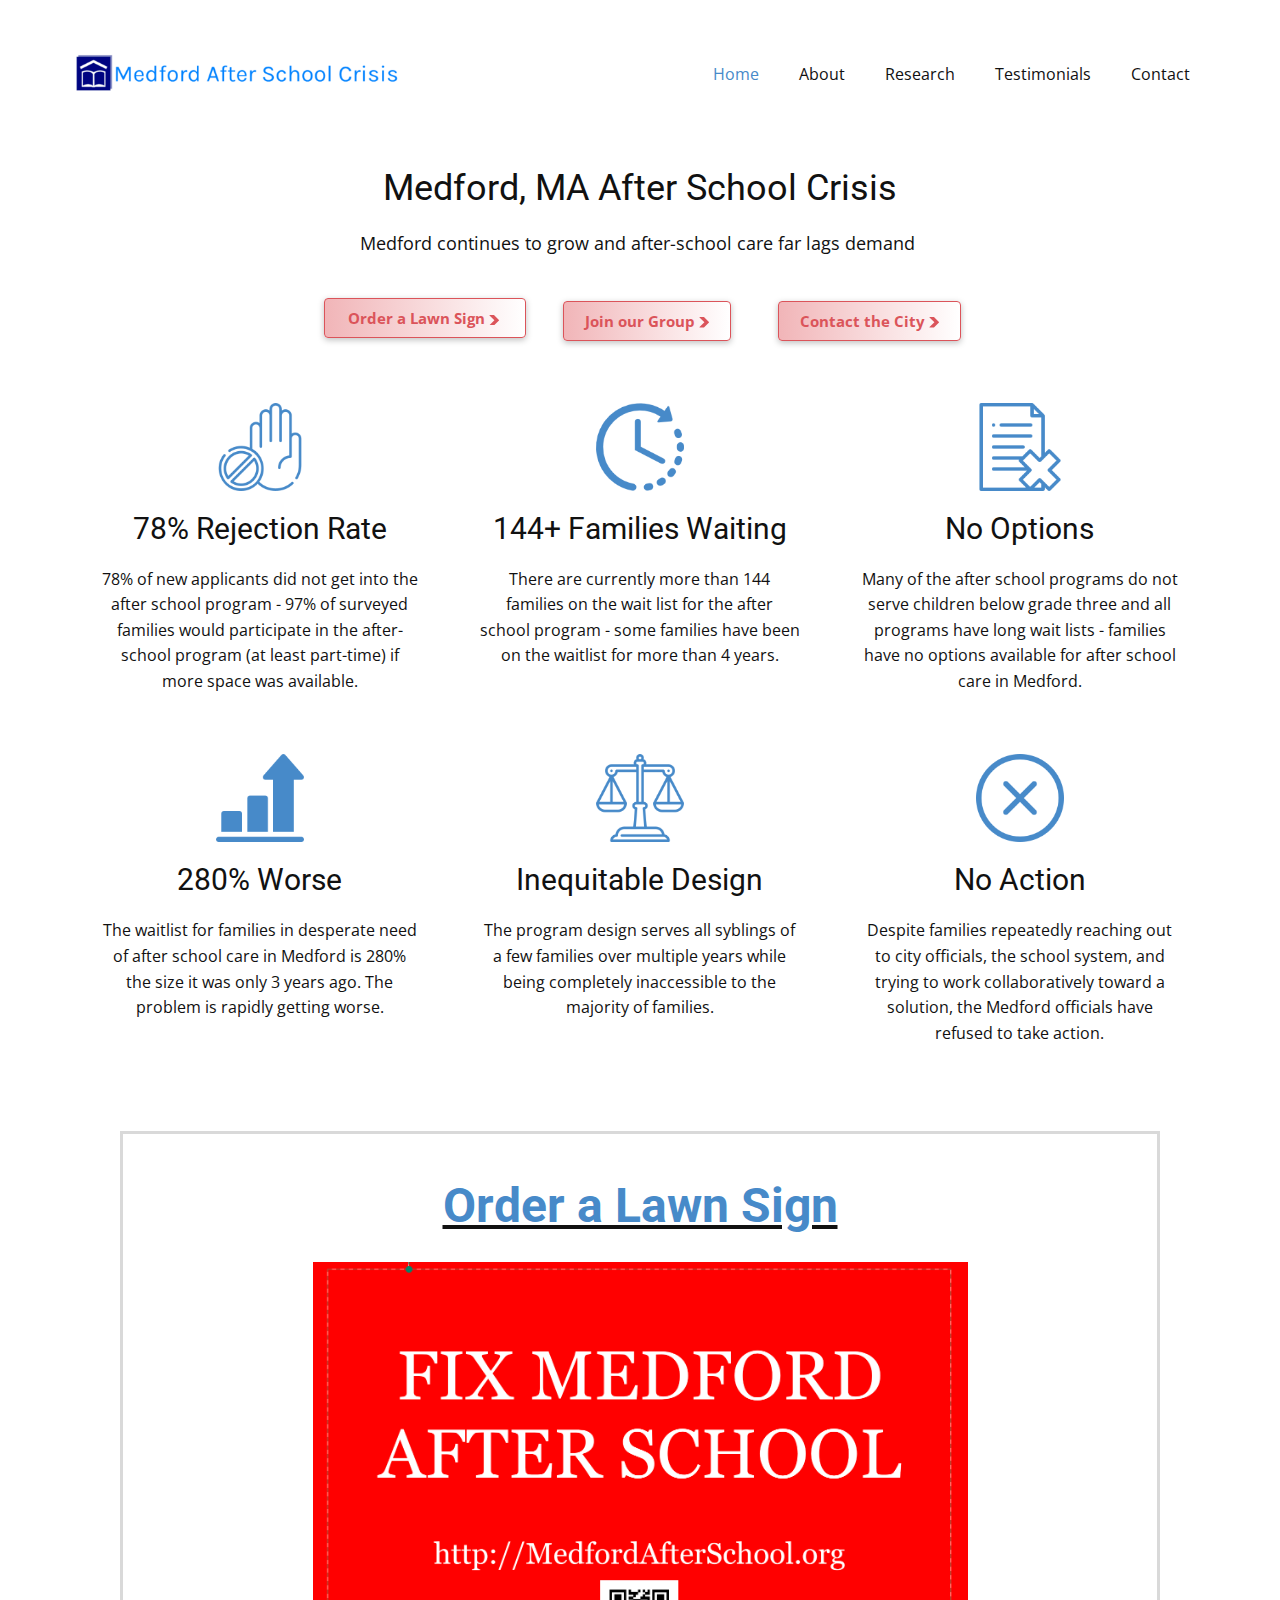
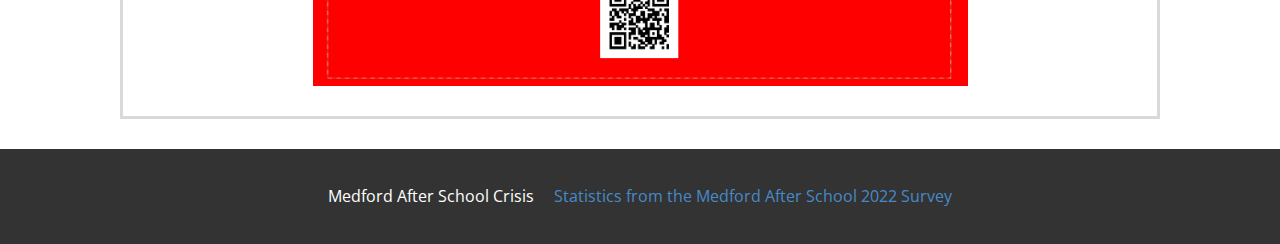
==== index.html @ d1dc2d4a "Add files via upload" ====
<!DOCTYPE html>
<html style="font-size: 16px;" lang="en"><head>
    <meta name="viewport" content="width=device-width, initial-scale=1.0">
    <meta charset="utf-8">
    <meta name="keywords" content="Medford, MA After School Crisis">
    <meta name="description" content="">
    <title>Home</title>
    <link rel="stylesheet" href="nicepage.css" media="screen">
<link rel="stylesheet" href="Home.css" media="screen">
    <script class="u-script" type="text/javascript" src="jquery.js" defer=""></script>
    <script class="u-script" type="text/javascript" src="nicepage.js" defer=""></script>
    <meta name="generator" content="Nicepage 4.21.5, nicepage.com">
    <link id="u-theme-google-font" rel="stylesheet" href="https://fonts.googleapis.com/css?family=Roboto:100,100i,300,300i,400,400i,500,500i,700,700i,900,900i|Open+Sans:300,300i,400,400i,500,500i,600,600i,700,700i,800,800i">
    
    
    
    <script type="application/ld+json">{
		"@context": "http://schema.org",
		"@type": "Organization",
		"name": "",
		"logo": "images/Preview.png"
}</script>
    <meta name="theme-color" content="#478ac9">
    <meta property="og:title" content="Home">
    <meta property="og:type" content="website">
  </head>
  <body data-home-page="Home.html" data-home-page-title="Home" class="u-body u-xl-mode" data-lang="en"><header class="u-clearfix u-header u-header" id="sec-e5d2"><div class="u-clearfix u-sheet u-sheet-1">
        <a href="Home.html" class="u-image u-logo u-image-1" data-image-width="964" data-image-height="136" title="Home">
          <img src="images/Preview.png" class="u-logo-image u-logo-image-1">
        </a>
        <nav class="u-menu u-menu-one-level u-offcanvas u-menu-1">
          <div class="menu-collapse" style="font-size: 1rem; letter-spacing: 0px;">
            <a class="u-button-style u-custom-left-right-menu-spacing u-custom-padding-bottom u-custom-top-bottom-menu-spacing u-nav-link u-text-active-palette-1-base u-text-hover-palette-2-base" href="#">
              <svg class="u-svg-link" viewBox="0 0 24 24"><use xmlns:xlink="http://www.w3.org/1999/xlink" xlink:href="#menu-hamburger"></use></svg>
              <svg class="u-svg-content" version="1.1" id="menu-hamburger" viewBox="0 0 16 16" x="0px" y="0px" xmlns:xlink="http://www.w3.org/1999/xlink" xmlns="http://www.w3.org/2000/svg"><g><rect y="1" width="16" height="2"></rect><rect y="7" width="16" height="2"></rect><rect y="13" width="16" height="2"></rect>
</g></svg>
            </a>
          </div>
          <div class="u-custom-menu u-nav-container">
            <ul class="u-nav u-unstyled u-nav-1"><li class="u-nav-item"><a class="u-button-style u-nav-link u-text-active-palette-1-base u-text-hover-palette-2-base" href="Home.html" style="padding: 10px 20px;">Home</a>
</li><li class="u-nav-item"><a class="u-button-style u-nav-link u-text-active-palette-1-base u-text-hover-palette-2-base" href="About.html" style="padding: 10px 20px;">About</a>
</li><li class="u-nav-item"><a class="u-button-style u-nav-link u-text-active-palette-1-base u-text-hover-palette-2-base" href="Research.html" style="padding: 10px 20px;">Research</a>
</li><li class="u-nav-item"><a class="u-button-style u-nav-link u-text-active-palette-1-base u-text-hover-palette-2-base" href="Testimonials.html" style="padding: 10px 20px;">Testimonials</a>
</li><li class="u-nav-item"><a class="u-button-style u-nav-link u-text-active-palette-1-base u-text-hover-palette-2-base" href="Contact.html" style="padding: 10px 20px;">Contact</a>
</li></ul>
          </div>
          <div class="u-custom-menu u-nav-container-collapse">
            <div class="u-black u-container-style u-inner-container-layout u-opacity u-opacity-95 u-sidenav">
              <div class="u-inner-container-layout u-sidenav-overflow">
                <div class="u-menu-close"></div>
                <ul class="u-align-center u-nav u-popupmenu-items u-unstyled u-nav-2"><li class="u-nav-item"><a class="u-button-style u-nav-link" href="Home.html">Home</a>
</li><li class="u-nav-item"><a class="u-button-style u-nav-link" href="About.html">About</a>
</li><li class="u-nav-item"><a class="u-button-style u-nav-link" href="Research.html">Research</a>
</li><li class="u-nav-item"><a class="u-button-style u-nav-link" href="Testimonials.html">Testimonials</a>
</li><li class="u-nav-item"><a class="u-button-style u-nav-link" href="Contact.html">Contact</a>
</li></ul>
              </div>
            </div>
            <div class="u-black u-menu-overlay u-opacity u-opacity-70"></div>
          </div>
        </nav>
      </div></header>
    <section class="u-align-center u-clearfix u-section-1" id="sec-8f39">
      <div class="u-clearfix u-sheet u-sheet-1">
        <h2 class="u-text u-text-default u-text-1">Medford, MA After School Crisis</h2>
        <p class="u-align-center-xs u-text u-text-2"> Medford continues to grow and after-school care far lags demand&nbsp;</p>
        <div class="u-clearfix u-gutter-0 u-layout-wrap u-layout-wrap-1">
          <div class="u-layout">
            <div class="u-layout-row">
              <div class="u-container-style u-layout-cell u-size-20 u-layout-cell-1">
                <div class="u-container-layout u-valign-middle u-container-layout-1">
                  <a href="https://docs.google.com/forms/d/1JBg3q1KFiejmzdoERhSAW7oeePIqg-Mw-lXi1zzu9C0/edit" class="u-border-1 u-border-palette-2-base u-btn u-btn-round u-button-style u-gradient u-none u-radius-4 u-text-hover-black u-btn-1" target="_blank">Order a Lawn Sign&nbsp;<span class="u-icon u-text-palette-2-base u-icon-1"><svg class="u-svg-content" viewBox="0 0 490.667 490.667" x="0px" y="0px" style="width: 1em; height: 1em;"><path d="M466.201,237.781L231.534,3.115C229.55,1.131,226.841,0,224.003,0h-192c-4.309,0-8.213,2.603-9.856,6.592 s-0.725,8.555,2.304,11.627l227.136,227.115L24.451,472.448c-3.051,3.051-3.968,7.637-2.304,11.627 c1.664,3.989,5.547,6.592,9.856,6.592h192c2.837,0,5.547-1.131,7.552-3.115l234.667-234.667 C470.382,248.704,470.382,241.963,466.201,237.781z"></path></svg><img></span>
                  </a>
                </div>
              </div>
              <div class="u-container-style u-layout-cell u-size-20 u-layout-cell-2">
                <div class="u-container-layout u-container-layout-2">
                  <a href="https://groups.google.com/g/parents-working-for-better-mps" class="u-border-1 u-border-palette-2-base u-btn u-btn-round u-button-style u-gradient u-none u-radius-4 u-text-hover-black u-btn-2" target="_blank">Join our Group&nbsp;<span class="u-icon u-text-palette-2-base u-icon-2"><svg class="u-svg-content" viewBox="0 0 490.667 490.667" x="0px" y="0px" style="width: 1em; height: 1em;"><path d="M466.201,237.781L231.534,3.115C229.55,1.131,226.841,0,224.003,0h-192c-4.309,0-8.213,2.603-9.856,6.592 s-0.725,8.555,2.304,11.627l227.136,227.115L24.451,472.448c-3.051,3.051-3.968,7.637-2.304,11.627 c1.664,3.989,5.547,6.592,9.856,6.592h192c2.837,0,5.547-1.131,7.552-3.115l234.667-234.667 C470.382,248.704,470.382,241.963,466.201,237.781z"></path></svg><img></span>
                  </a>
                </div>
              </div>
              <div class="u-container-style u-layout-cell u-size-20 u-layout-cell-3">
                <div class="u-container-layout u-container-layout-3">
                  <a href="Contact.html" class="u-border-1 u-border-palette-2-base u-btn u-btn-round u-button-style u-gradient u-none u-radius-4 u-text-hover-black u-btn-3">Contact the City&nbsp;<span class="u-icon u-text-palette-2-base u-icon-3"><svg class="u-svg-content" viewBox="0 0 490.667 490.667" x="0px" y="0px" style="width: 1em; height: 1em;"><path d="M466.201,237.781L231.534,3.115C229.55,1.131,226.841,0,224.003,0h-192c-4.309,0-8.213,2.603-9.856,6.592 s-0.725,8.555,2.304,11.627l227.136,227.115L24.451,472.448c-3.051,3.051-3.968,7.637-2.304,11.627 c1.664,3.989,5.547,6.592,9.856,6.592h192c2.837,0,5.547-1.131,7.552-3.115l234.667-234.667 C470.382,248.704,470.382,241.963,466.201,237.781z"></path></svg><img></span>
                  </a>
                </div>
              </div>
            </div>
          </div>
        </div>
        <div class="u-expanded-width u-list u-list-1">
          <div class="u-repeater u-repeater-1">
            <div class="u-align-center u-container-style u-list-item u-repeater-item u-video-cover u-white u-list-item-1">
              <div class="u-container-layout u-similar-container u-container-layout-4"><span class="u-file-icon u-icon u-text-palette-1-base u-icon-4"><img src="images/4144469-d0cd8ddc.png" alt=""></span>
                <h3 class="u-text u-text-3">78% Rejection Rate</h3>
                <p class="u-text u-text-4">78% of new applicants did not get into the after school program - 97% of surveyed families would participate in the after-school program (at least part-time) if more space was
available.</p>
              </div>
            </div>
            <div class="u-align-center u-container-style u-list-item u-repeater-item u-video-cover u-white u-list-item-2">
              <div class="u-container-layout u-similar-container u-container-layout-5"><span class="u-file-icon u-icon u-text-palette-1-base u-icon-5"><img src="images/66163-4de299ab.png" alt=""></span>
                <h3 class="u-text u-text-5">144+ Families Waiting</h3>
                <p class="u-text u-text-6">There are currently more than 144 families on the wait list for the after school program - some families have been on the waitlist for more than 4 years.</p>
              </div>
            </div>
            <div class="u-align-center u-container-style u-list-item u-repeater-item u-white u-list-item-3">
              <div class="u-container-layout u-similar-container u-container-layout-6"><span class="u-file-icon u-icon u-text-palette-1-base u-icon-6"><img src="images/1979288-11e9a15a.png" alt=""></span>
                <h3 class="u-text u-text-7">No Options</h3>
                <p class="u-text u-text-8">Many of the after school programs do not serve children below grade three and all programs have long wait lists - families have no options available for after school care in Medford.</p>
              </div>
            </div>
            <div class="u-align-center u-container-style u-list-item u-repeater-item u-video-cover u-white u-list-item-4">
              <div class="u-container-layout u-similar-container u-container-layout-7"><span class="u-file-icon u-icon u-text-palette-1-base u-icon-7"><img src="images/548464-2ca8339b.png" alt=""></span>
                <h3 class="u-text u-text-9">280% Worse</h3>
                <p class="u-text u-text-10">The waitlist for families in desperate need of after school care in Medford is 280% the size it was only 3 years ago. The problem is rapidly getting worse.</p>
              </div>
            </div>
            <div class="u-align-center u-container-style u-list-item u-repeater-item u-video-cover u-white u-list-item-5">
              <div class="u-container-layout u-similar-container u-container-layout-8"><span class="u-file-icon u-icon u-text-palette-1-base u-icon-8"><img src="images/2822879-e53398ee.png" alt=""></span>
                <h3 class="u-text u-text-11">Inequitable Design</h3>
                <p class="u-text u-text-12">The program design serves all syblings of a few families over multiple years while being completely inaccessible to the majority of families.</p>
              </div>
            </div>
            <div class="u-align-center u-container-style u-list-item u-repeater-item u-video-cover u-white u-list-item-6">
              <div class="u-container-layout u-similar-container u-container-layout-9"><span class="u-file-icon u-icon u-text-palette-1-base u-icon-9"><img src="images/3364174-4a44c2d7.png" alt=""></span>
                <h3 class="u-text u-text-13">No Action</h3>
                <p class="u-text u-text-14">Despite families repeatedly reaching out to city officials, the school system, and trying to work collaboratively toward a solution, the Medford officials have refused to take action.</p>
              </div>
            </div>
          </div>
        </div>
      </div>
    </section>
    <section class="u-clearfix u-section-2" id="sec-16b3">
      <div class="u-clearfix u-sheet u-sheet-1">
        <div class="u-border-3 u-border-grey-15 u-container-style u-group u-group-1">
          <div class="u-container-layout u-valign-bottom u-container-layout-1">
            <h1 class="u-align-center u-text u-text-1">
              <a href="https://docs.google.com/forms/d/1JBg3q1KFiejmzdoERhSAW7oeePIqg-Mw-lXi1zzu9C0/edit" class="u-active-none u-border-none u-btn u-button-link u-button-style u-hover-none u-none u-text-palette-1-base u-btn-1" target="_blank">Order a Lawn Sign</a>
            </h1>
            <img class="u-image u-image-default u-image-1" src="images/fix-after-school.png" alt="" data-image-width="1542" data-image-height="1040" data-href="https://docs.google.com/forms/d/1JBg3q1KFiejmzdoERhSAW7oeePIqg-Mw-lXi1zzu9C0/edit" data-target="_blank">
          </div>
        </div>
      </div>
    </section>
    
    
    <footer class="u-align-center u-clearfix u-footer u-grey-80 u-footer" id="sec-3aa8"><div class="u-clearfix u-sheet u-valign-middle-xl u-sheet-1">
        <p class="u-text u-text-1">Medford After School Crisis&nbsp; &nbsp; &nbsp;<a href="files/AfterschoolCrisis_March2022SurveyTestimony.pdf" class="u-active-none u-border-none u-btn u-button-link u-button-style u-file-link u-hover-none u-none u-text-palette-1-base u-btn-1">Statistics from the Medford After School 2022 Survey</a>
        </p>
      </div></footer>
  
</body></html>
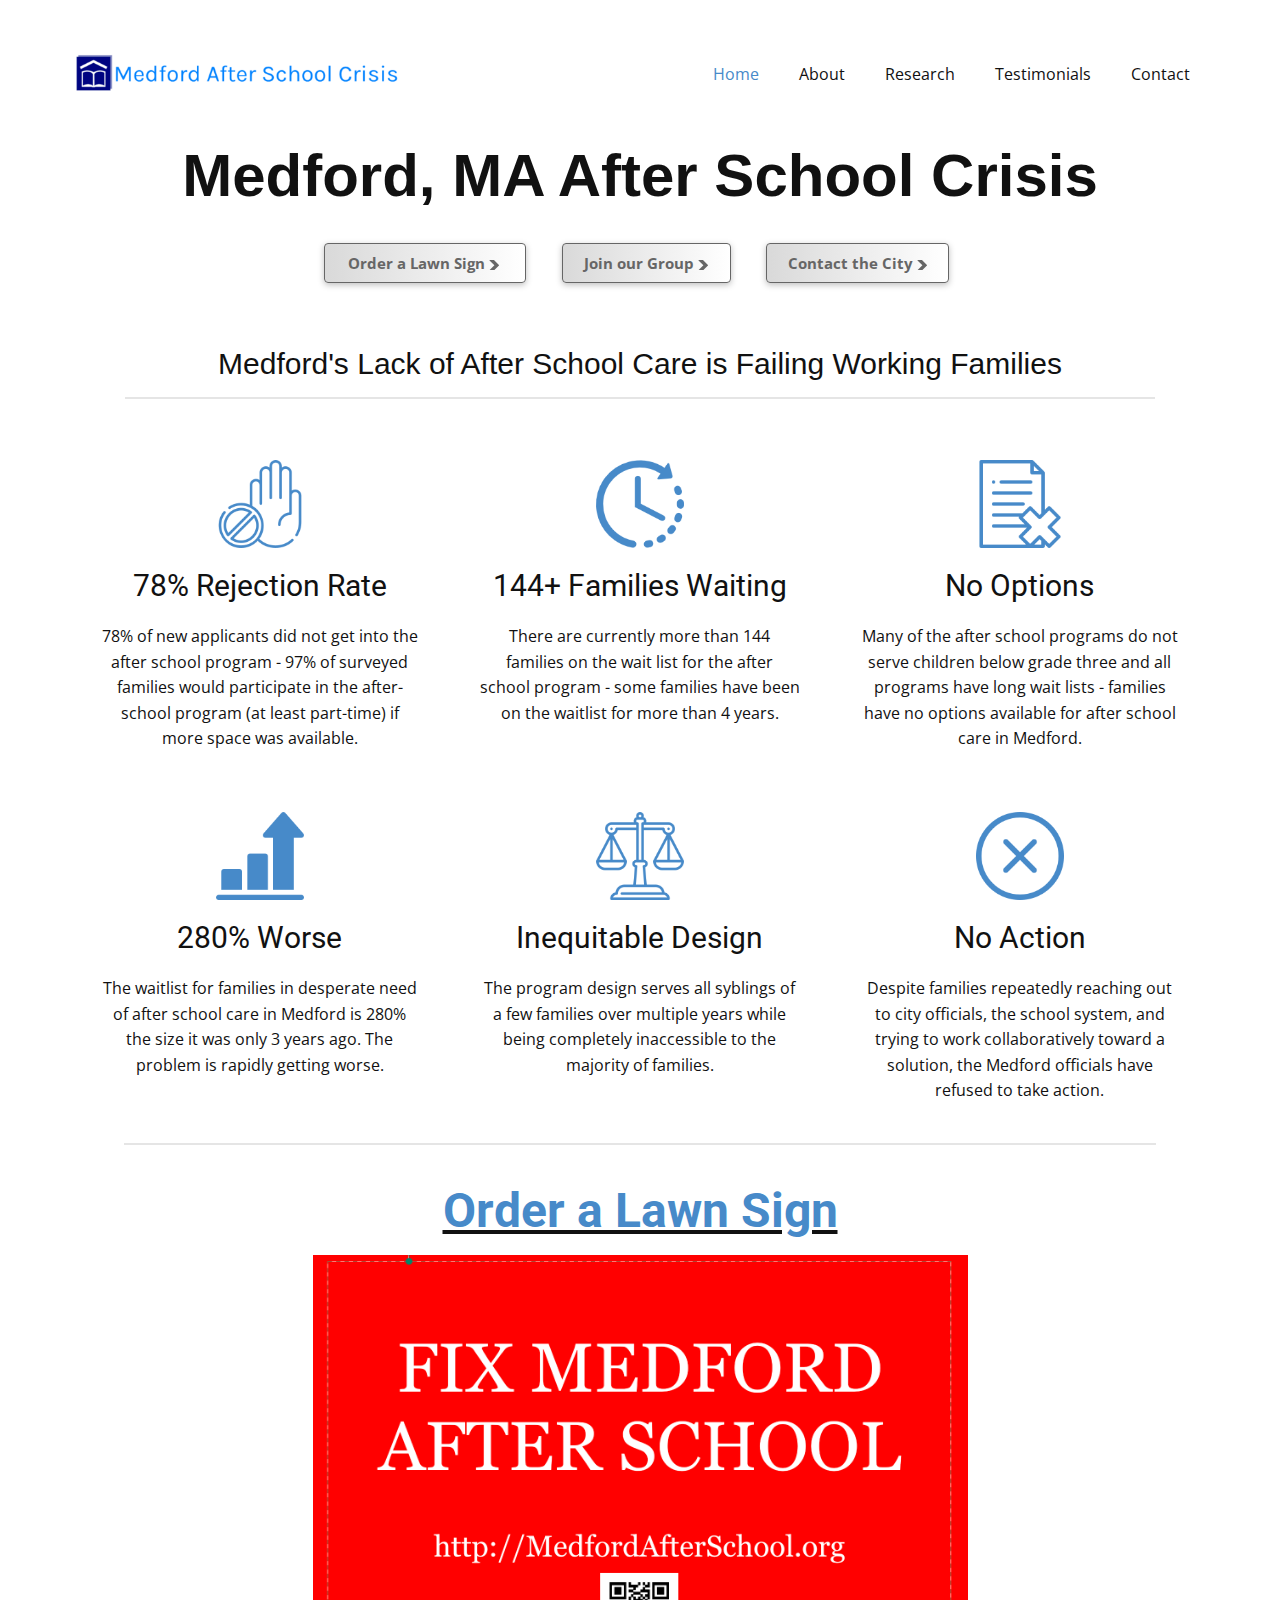
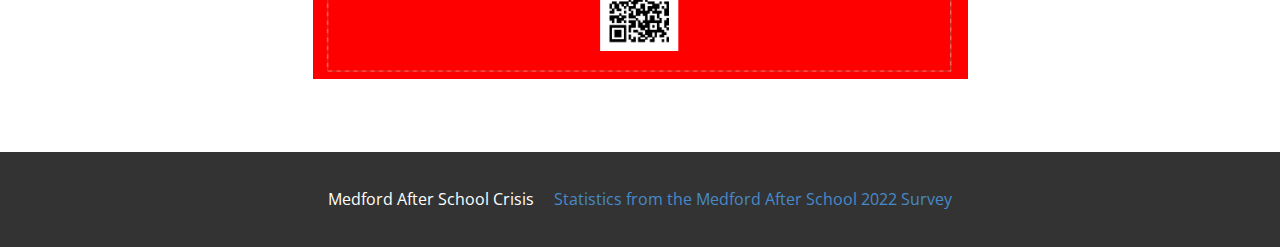
==== commit 54253bd4: "Add files via upload" ====
--- a/index.html
+++ b/index.html
@@ -62,32 +62,33 @@
       </div></header>
     <section class="u-align-center u-clearfix u-section-1" id="sec-8f39">
       <div class="u-clearfix u-sheet u-sheet-1">
-        <h2 class="u-text u-text-default u-text-1">Medford, MA After School Crisis</h2>
-        <p class="u-align-center-xs u-text u-text-2"> Medford continues to grow and after-school care far lags demand&nbsp;</p>
-        <div class="u-clearfix u-gutter-0 u-layout-wrap u-layout-wrap-1">
+        <h1 class="u-custom-font u-font-arial u-text u-text-1">Medford, MA After School Crisis</h1>
+        <div class="u-clearfix u-expanded-width-sm u-expanded-width-xs u-gutter-0 u-layout-wrap u-layout-wrap-1">
           <div class="u-layout">
             <div class="u-layout-row">
               <div class="u-container-style u-layout-cell u-size-20 u-layout-cell-1">
                 <div class="u-container-layout u-valign-middle u-container-layout-1">
-                  <a href="https://docs.google.com/forms/d/1JBg3q1KFiejmzdoERhSAW7oeePIqg-Mw-lXi1zzu9C0/edit" class="u-border-1 u-border-palette-2-base u-btn u-btn-round u-button-style u-gradient u-none u-radius-4 u-text-hover-black u-btn-1" target="_blank">Order a Lawn Sign&nbsp;<span class="u-icon u-text-palette-2-base u-icon-1"><svg class="u-svg-content" viewBox="0 0 490.667 490.667" x="0px" y="0px" style="width: 1em; height: 1em;"><path d="M466.201,237.781L231.534,3.115C229.55,1.131,226.841,0,224.003,0h-192c-4.309,0-8.213,2.603-9.856,6.592 s-0.725,8.555,2.304,11.627l227.136,227.115L24.451,472.448c-3.051,3.051-3.968,7.637-2.304,11.627 c1.664,3.989,5.547,6.592,9.856,6.592h192c2.837,0,5.547-1.131,7.552-3.115l234.667-234.667 C470.382,248.704,470.382,241.963,466.201,237.781z"></path></svg><img></span>
+                  <a href="https://docs.google.com/forms/d/1JBg3q1KFiejmzdoERhSAW7oeePIqg-Mw-lXi1zzu9C0/edit" class="u-border-1 u-border-grey-60 u-btn u-btn-round u-button-style u-gradient u-none u-radius-4 u-text-hover-black u-btn-1" target="_blank">Order a Lawn Sign&nbsp;<span class="u-icon u-text-grey-60 u-icon-1"><svg class="u-svg-content" viewBox="0 0 490.667 490.667" x="0px" y="0px" style="width: 1em; height: 1em;"><path d="M466.201,237.781L231.534,3.115C229.55,1.131,226.841,0,224.003,0h-192c-4.309,0-8.213,2.603-9.856,6.592 s-0.725,8.555,2.304,11.627l227.136,227.115L24.451,472.448c-3.051,3.051-3.968,7.637-2.304,11.627 c1.664,3.989,5.547,6.592,9.856,6.592h192c2.837,0,5.547-1.131,7.552-3.115l234.667-234.667 C470.382,248.704,470.382,241.963,466.201,237.781z"></path></svg><img></span>
                   </a>
                 </div>
               </div>
               <div class="u-container-style u-layout-cell u-size-20 u-layout-cell-2">
-                <div class="u-container-layout u-container-layout-2">
-                  <a href="https://groups.google.com/g/parents-working-for-better-mps" class="u-border-1 u-border-palette-2-base u-btn u-btn-round u-button-style u-gradient u-none u-radius-4 u-text-hover-black u-btn-2" target="_blank">Join our Group&nbsp;<span class="u-icon u-text-palette-2-base u-icon-2"><svg class="u-svg-content" viewBox="0 0 490.667 490.667" x="0px" y="0px" style="width: 1em; height: 1em;"><path d="M466.201,237.781L231.534,3.115C229.55,1.131,226.841,0,224.003,0h-192c-4.309,0-8.213,2.603-9.856,6.592 s-0.725,8.555,2.304,11.627l227.136,227.115L24.451,472.448c-3.051,3.051-3.968,7.637-2.304,11.627 c1.664,3.989,5.547,6.592,9.856,6.592h192c2.837,0,5.547-1.131,7.552-3.115l234.667-234.667 C470.382,248.704,470.382,241.963,466.201,237.781z"></path></svg><img></span>
+                <div class="u-container-layout u-valign-middle u-container-layout-2">
+                  <a href="https://groups.google.com/g/parents-working-for-better-mps" class="u-border-1 u-border-grey-60 u-btn u-btn-round u-button-style u-gradient u-none u-radius-4 u-text-hover-black u-btn-2" target="_blank">Join our Group&nbsp;<span class="u-icon u-text-grey-60 u-icon-2"><svg class="u-svg-content" viewBox="0 0 490.667 490.667" x="0px" y="0px" style="width: 1em; height: 1em;"><path d="M466.201,237.781L231.534,3.115C229.55,1.131,226.841,0,224.003,0h-192c-4.309,0-8.213,2.603-9.856,6.592 s-0.725,8.555,2.304,11.627l227.136,227.115L24.451,472.448c-3.051,3.051-3.968,7.637-2.304,11.627 c1.664,3.989,5.547,6.592,9.856,6.592h192c2.837,0,5.547-1.131,7.552-3.115l234.667-234.667 C470.382,248.704,470.382,241.963,466.201,237.781z"></path></svg><img></span>
                   </a>
                 </div>
               </div>
               <div class="u-container-style u-layout-cell u-size-20 u-layout-cell-3">
-                <div class="u-container-layout u-container-layout-3">
-                  <a href="Contact.html" class="u-border-1 u-border-palette-2-base u-btn u-btn-round u-button-style u-gradient u-none u-radius-4 u-text-hover-black u-btn-3">Contact the City&nbsp;<span class="u-icon u-text-palette-2-base u-icon-3"><svg class="u-svg-content" viewBox="0 0 490.667 490.667" x="0px" y="0px" style="width: 1em; height: 1em;"><path d="M466.201,237.781L231.534,3.115C229.55,1.131,226.841,0,224.003,0h-192c-4.309,0-8.213,2.603-9.856,6.592 s-0.725,8.555,2.304,11.627l227.136,227.115L24.451,472.448c-3.051,3.051-3.968,7.637-2.304,11.627 c1.664,3.989,5.547,6.592,9.856,6.592h192c2.837,0,5.547-1.131,7.552-3.115l234.667-234.667 C470.382,248.704,470.382,241.963,466.201,237.781z"></path></svg><img></span>
+                <div class="u-container-layout u-valign-middle-lg u-valign-middle-md u-valign-middle-xl u-container-layout-3">
+                  <a href="Contact.html" class="u-border-1 u-border-grey-60 u-btn u-btn-round u-button-style u-gradient u-none u-radius-4 u-text-hover-black u-btn-3">Contact the City&nbsp;<span class="u-icon u-text-grey-60 u-icon-3"><svg class="u-svg-content" viewBox="0 0 490.667 490.667" x="0px" y="0px" style="width: 1em; height: 1em;"><path d="M466.201,237.781L231.534,3.115C229.55,1.131,226.841,0,224.003,0h-192c-4.309,0-8.213,2.603-9.856,6.592 s-0.725,8.555,2.304,11.627l227.136,227.115L24.451,472.448c-3.051,3.051-3.968,7.637-2.304,11.627 c1.664,3.989,5.547,6.592,9.856,6.592h192c2.837,0,5.547-1.131,7.552-3.115l234.667-234.667 C470.382,248.704,470.382,241.963,466.201,237.781z"></path></svg><img></span>
                   </a>
                 </div>
               </div>
             </div>
           </div>
         </div>
+        <h3 class="u-custom-font u-font-arial u-text u-text-2">Medford's Lack of After School Care is Failing Working Families</h3>
+        <div class="u-border-2 u-border-grey-10 u-line u-line-horizontal u-line-1"></div>
         <div class="u-expanded-width u-list u-list-1">
           <div class="u-repeater u-repeater-1">
             <div class="u-align-center u-container-style u-list-item u-repeater-item u-video-cover u-white u-list-item-1">
@@ -133,8 +134,9 @@
     </section>
     <section class="u-clearfix u-section-2" id="sec-16b3">
       <div class="u-clearfix u-sheet u-sheet-1">
-        <div class="u-border-3 u-border-grey-15 u-container-style u-group u-group-1">
-          <div class="u-container-layout u-valign-bottom u-container-layout-1">
+        <div class="u-border-2 u-border-grey-10 u-line u-line-horizontal u-line-1"></div>
+        <div class="u-container-style u-expanded-width-sm u-expanded-width-xs u-group u-shape-rectangle u-group-1">
+          <div class="u-container-layout u-container-layout-1">
             <h1 class="u-align-center u-text u-text-1">
               <a href="https://docs.google.com/forms/d/1JBg3q1KFiejmzdoERhSAW7oeePIqg-Mw-lXi1zzu9C0/edit" class="u-active-none u-border-none u-btn u-button-link u-button-style u-hover-none u-none u-text-palette-1-base u-btn-1" target="_blank">Order a Lawn Sign</a>
             </h1>
@@ -149,5 +151,6 @@
         <p class="u-text u-text-1">Medford After School Crisis&nbsp; &nbsp; &nbsp;<a href="files/AfterschoolCrisis_March2022SurveyTestimony.pdf" class="u-active-none u-border-none u-btn u-button-link u-button-style u-file-link u-hover-none u-none u-text-palette-1-base u-btn-1">Statistics from the Medford After School 2022 Survey</a>
         </p>
       </div></footer>
+
   
 </body></html>--- a/nicepage.css
+++ b/nicepage.css
@@ -22875,12 +22875,12 @@
 .u-container-layout.u-container-layout.u-color-1-dark-3:before,
 .u-table-alt-color-1-dark-3 tr:nth-child(even) {
   color: #ffffff;
-  background-color: #292d33;
+  background-color: #292e33;
 }
 .u-button-style.u-color-1-dark-3,
 .u-button-style.u-color-1-dark-3[class*="u-border-"] {
   color: #ffffff !important;
-  background-color: #292d33 !important;
+  background-color: #292e33 !important;
 }
 .u-button-style.u-color-1-dark-3:hover,
 .u-button-style.u-color-1-dark-3[class*="u-border-"]:hover,
@@ -22916,10 +22916,10 @@
 li.active > a.u-button-style.u-button-style.u-active-color-1-dark-3,
 li.active > a.u-button-style.u-button-style.u-active-color-1-dark-3[class*="u-border-"] {
   color: #ffffff !important;
-  background-color: #292d33 !important;
+  background-color: #292e33 !important;
 }
 a.u-link.u-hover-color-1-dark-3:hover {
-  color: #292d33 !important;
+  color: #292e33 !important;
 }
 .u-color-1-dark-2,
 .u-body.u-color-1-dark-2,
@@ -22930,12 +22930,12 @@
 .u-container-layout.u-container-layout.u-color-1-dark-2:before,
 .u-table-alt-color-1-dark-2 tr:nth-child(even) {
   color: #ffffff;
-  background-color: #555c66;
+  background-color: #425465;
 }
 .u-button-style.u-color-1-dark-2,
 .u-button-style.u-color-1-dark-2[class*="u-border-"] {
   color: #ffffff !important;
-  background-color: #555c66 !important;
+  background-color: #425465 !important;
 }
 .u-button-style.u-color-1-dark-2:hover,
 .u-button-style.u-color-1-dark-2[class*="u-border-"]:hover,
@@ -22948,7 +22948,7 @@
 li.active > .u-button-style.u-button-style.u-color-1-dark-2,
 li.active > .u-button-style.u-button-style.u-color-1-dark-2[class*="u-border-"] {
   color: #ffffff !important;
-  background-color: #4d535c !important;
+  background-color: #3b4c5b !important;
 }
 .u-hover-color-1-dark-2:hover,
 .u-hover-color-1-dark-2[class*="u-border-"]:hover,
@@ -22971,10 +22971,10 @@
 li.active > a.u-button-style.u-button-style.u-active-color-1-dark-2,
 li.active > a.u-button-style.u-button-style.u-active-color-1-dark-2[class*="u-border-"] {
   color: #ffffff !important;
-  background-color: #555c66 !important;
+  background-color: #425465 !important;
 }
 a.u-link.u-hover-color-1-dark-2:hover {
-  color: #555c66 !important;
+  color: #425465 !important;
 }
 .u-color-1-dark-1,
 .u-body.u-color-1-dark-1,
@@ -22985,12 +22985,12 @@
 .u-container-layout.u-container-layout.u-color-1-dark-1:before,
 .u-table-alt-color-1-dark-1 tr:nth-child(even) {
   color: #ffffff;
-  background-color: #858e99;
+  background-color: #4c7397;
 }
 .u-button-style.u-color-1-dark-1,
 .u-button-style.u-color-1-dark-1[class*="u-border-"] {
   color: #ffffff !important;
-  background-color: #858e99 !important;
+  background-color: #4c7397 !important;
 }
 .u-button-style.u-color-1-dark-1:hover,
 .u-button-style.u-color-1-dark-1[class*="u-border-"]:hover,
@@ -23003,7 +23003,7 @@
 li.active > .u-button-style.u-button-style.u-color-1-dark-1,
 li.active > .u-button-style.u-button-style.u-color-1-dark-1[class*="u-border-"] {
   color: #ffffff !important;
-  background-color: #75808c !important;
+  background-color: #446888 !important;
 }
 .u-hover-color-1-dark-1:hover,
 .u-hover-color-1-dark-1[class*="u-border-"]:hover,
@@ -23026,10 +23026,10 @@
 li.active > a.u-button-style.u-button-style.u-active-color-1-dark-1,
 li.active > a.u-button-style.u-button-style.u-active-color-1-dark-1[class*="u-border-"] {
   color: #ffffff !important;
-  background-color: #858e99 !important;
+  background-color: #4c7397 !important;
 }
 a.u-link.u-hover-color-1-dark-1:hover {
-  color: #858e99 !important;
+  color: #4c7397 !important;
 }
 .u-color-1,
 .u-body.u-color-1,
@@ -23039,13 +23039,13 @@
 .u-color-1.u-sidenav:before,
 .u-container-layout.u-container-layout.u-color-1:before,
 .u-table-alt-color-1 tr:nth-child(even) {
-  color: #111111;
-  background-color: #b9c1cc;
+  color: #ffffff;
+  background-color: #478ac9;
 }
 .u-button-style.u-color-1,
 .u-button-style.u-color-1[class*="u-border-"] {
-  color: #111111 !important;
-  background-color: #b9c1cc !important;
+  color: #ffffff !important;
+  background-color: #478ac9 !important;
 }
 .u-button-style.u-color-1:hover,
 .u-button-style.u-color-1[class*="u-border-"]:hover,
@@ -23057,8 +23057,8 @@
 .u-button-style.u-button-style.u-color-1[class*="u-border-"].active,
 li.active > .u-button-style.u-button-style.u-color-1,
 li.active > .u-button-style.u-button-style.u-color-1[class*="u-border-"] {
-  color: #111111 !important;
-  background-color: #a2adbc !important;
+  color: #ffffff !important;
+  background-color: #387cbd !important;
 }
 .u-hover-color-1:hover,
 .u-hover-color-1[class*="u-border-"]:hover,
@@ -23080,11 +23080,11 @@
 a.u-button-style.u-button-style.active > .u-active-color-1[class*="u-border-"],
 li.active > a.u-button-style.u-button-style.u-active-color-1,
 li.active > a.u-button-style.u-button-style.u-active-color-1[class*="u-border-"] {
-  color: #111111 !important;
-  background-color: #b9c1cc !important;
+  color: #ffffff !important;
+  background-color: #478ac9 !important;
 }
 a.u-link.u-hover-color-1:hover {
-  color: #b9c1cc !important;
+  color: #478ac9 !important;
 }
 .u-color-1-light-1,
 .u-body.u-color-1-light-1,
@@ -23094,13 +23094,13 @@
 .u-color-1-light-1.u-sidenav:before,
 .u-container-layout.u-container-layout.u-color-1-light-1:before,
 .u-table-alt-color-1-light-1 tr:nth-child(even) {
-  color: #111111;
-  background-color: #ccd3db;
+  color: #ffffff;
+  background-color: #77aad9;
 }
 .u-button-style.u-color-1-light-1,
 .u-button-style.u-color-1-light-1[class*="u-border-"] {
-  color: #111111 !important;
-  background-color: #ccd3db !important;
+  color: #ffffff !important;
+  background-color: #77aad9 !important;
 }
 .u-button-style.u-color-1-light-1:hover,
 .u-button-style.u-color-1-light-1[class*="u-border-"]:hover,
@@ -23112,8 +23112,8 @@
 .u-button-style.u-button-style.u-color-1-light-1[class*="u-border-"].active,
 li.active > .u-button-style.u-button-style.u-color-1-light-1,
 li.active > .u-button-style.u-button-style.u-color-1-light-1[class*="u-border-"] {
-  color: #111111 !important;
-  background-color: #b3bec9 !important;
+  color: #ffffff !important;
+  background-color: #5d9ad2 !important;
 }
 .u-hover-color-1-light-1:hover,
 .u-hover-color-1-light-1[class*="u-border-"]:hover,
@@ -23135,11 +23135,11 @@
 a.u-button-style.u-button-style.active > .u-active-color-1-light-1[class*="u-border-"],
 li.active > a.u-button-style.u-button-style.u-active-color-1-light-1,
 li.active > a.u-button-style.u-button-style.u-active-color-1-light-1[class*="u-border-"] {
-  color: #111111 !important;
-  background-color: #ccd3db !important;
+  color: #ffffff !important;
+  background-color: #77aad9 !important;
 }
 a.u-link.u-hover-color-1-light-1:hover {
-  color: #ccd3db !important;
+  color: #77aad9 !important;
 }
 .u-color-1-light-2,
 .u-body.u-color-1-light-2,
@@ -23150,12 +23150,12 @@
 .u-container-layout.u-container-layout.u-color-1-light-2:before,
 .u-table-alt-color-1-light-2 tr:nth-child(even) {
   color: #111111;
-  background-color: #e0e5eb;
+  background-color: #adcce9;
 }
 .u-button-style.u-color-1-light-2,
 .u-button-style.u-color-1-light-2[class*="u-border-"] {
   color: #111111 !important;
-  background-color: #e0e5eb !important;
+  background-color: #adcce9 !important;
 }
 .u-button-style.u-color-1-light-2:hover,
 .u-button-style.u-color-1-light-2[class*="u-border-"]:hover,
@@ -23168,7 +23168,7 @@
 li.active > .u-button-style.u-button-style.u-color-1-light-2,
 li.active > .u-button-style.u-button-style.u-color-1-light-2[class*="u-border-"] {
   color: #111111 !important;
-  background-color: #c4ced9 !important;
+  background-color: #8db8e0 !important;
 }
 .u-hover-color-1-light-2:hover,
 .u-hover-color-1-light-2[class*="u-border-"]:hover,
@@ -23191,10 +23191,10 @@
 li.active > a.u-button-style.u-button-style.u-active-color-1-light-2,
 li.active > a.u-button-style.u-button-style.u-active-color-1-light-2[class*="u-border-"] {
   color: #111111 !important;
-  background-color: #e0e5eb !important;
+  background-color: #adcce9 !important;
 }
 a.u-link.u-hover-color-1-light-2:hover {
-  color: #e0e5eb !important;
+  color: #adcce9 !important;
 }
 .u-color-1-light-3,
 .u-body.u-color-1-light-3,
@@ -23205,12 +23205,12 @@
 .u-container-layout.u-container-layout.u-color-1-light-3:before,
 .u-table-alt-color-1-light-3 tr:nth-child(even) {
   color: #111111;
-  background-color: #f5f7fa;
+  background-color: #e9f2fa;
 }
 .u-button-style.u-color-1-light-3,
 .u-button-style.u-color-1-light-3[class*="u-border-"] {
   color: #111111 !important;
-  background-color: #f5f7fa !important;
+  background-color: #e9f2fa !important;
 }
 .u-button-style.u-color-1-light-3:hover,
 .u-button-style.u-color-1-light-3[class*="u-border-"]:hover,
@@ -23223,7 +23223,7 @@
 li.active > .u-button-style.u-button-style.u-color-1-light-3,
 li.active > .u-button-style.u-button-style.u-color-1-light-3[class*="u-border-"] {
   color: #111111 !important;
-  background-color: #d4dde9 !important;
+  background-color: #c2dbf1 !important;
 }
 .u-hover-color-1-light-3:hover,
 .u-hover-color-1-light-3[class*="u-border-"]:hover,
@@ -23246,10 +23246,10 @@
 li.active > a.u-button-style.u-button-style.u-active-color-1-light-3,
 li.active > a.u-button-style.u-button-style.u-active-color-1-light-3[class*="u-border-"] {
   color: #111111 !important;
-  background-color: #f5f7fa !important;
+  background-color: #e9f2fa !important;
 }
 a.u-link.u-hover-color-1-light-3:hover {
-  color: #f5f7fa !important;
+  color: #e9f2fa !important;
 }
 .u-color-1-base,
 .u-body.u-color-1-base,
@@ -23259,13 +23259,13 @@
 .u-color-1-base.u-sidenav:before,
 .u-container-layout.u-container-layout.u-color-1-base:before,
 .u-table-alt-color-1-base tr:nth-child(even) {
-  color: #111111;
-  background-color: #b9c1cc;
+  color: #ffffff;
+  background-color: #478ac9;
 }
 .u-button-style.u-color-1-base,
 .u-button-style.u-color-1-base[class*="u-border-"] {
-  color: #111111 !important;
-  background-color: #b9c1cc !important;
+  color: #ffffff !important;
+  background-color: #478ac9 !important;
 }
 .u-button-style.u-color-1-base:hover,
 .u-button-style.u-color-1-base[class*="u-border-"]:hover,
@@ -23277,8 +23277,8 @@
 .u-button-style.u-button-style.u-color-1-base[class*="u-border-"].active,
 li.active > .u-button-style.u-button-style.u-color-1-base,
 li.active > .u-button-style.u-button-style.u-color-1-base[class*="u-border-"] {
-  color: #111111 !important;
-  background-color: #a2adbc !important;
+  color: #ffffff !important;
+  background-color: #387cbd !important;
 }
 .u-hover-color-1-base:hover,
 .u-hover-color-1-base[class*="u-border-"]:hover,
@@ -23300,11 +23300,11 @@
 a.u-button-style.u-button-style.active > .u-active-color-1-base[class*="u-border-"],
 li.active > a.u-button-style.u-button-style.u-active-color-1-base,
 li.active > a.u-button-style.u-button-style.u-active-color-1-base[class*="u-border-"] {
-  color: #111111 !important;
-  background-color: #b9c1cc !important;
+  color: #ffffff !important;
+  background-color: #478ac9 !important;
 }
 a.u-link.u-hover-color-1-base:hover {
-  color: #b9c1cc !important;
+  color: #478ac9 !important;
 }
 .u-color-2-dark-3,
 .u-body.u-color-2-dark-3,
@@ -23315,12 +23315,12 @@
 .u-container-layout.u-container-layout.u-color-2-dark-3:before,
 .u-table-alt-color-2-dark-3 tr:nth-child(even) {
   color: #ffffff;
-  background-color: #292e33;
+  background-color: #332929;
 }
 .u-button-style.u-color-2-dark-3,
 .u-button-style.u-color-2-dark-3[class*="u-border-"] {
   color: #ffffff !important;
-  background-color: #292e33 !important;
+  background-color: #332929 !important;
 }
 .u-button-style.u-color-2-dark-3:hover,
 .u-button-style.u-color-2-dark-3[class*="u-border-"]:hover,
@@ -23333,7 +23333,7 @@
 li.active > .u-button-style.u-button-style.u-color-2-dark-3,
 li.active > .u-button-style.u-button-style.u-color-2-dark-3[class*="u-border-"] {
   color: #ffffff !important;
-  background-color: #25292e !important;
+  background-color: #2e2525 !important;
 }
 .u-hover-color-2-dark-3:hover,
 .u-hover-color-2-dark-3[class*="u-border-"]:hover,
@@ -23356,10 +23356,10 @@
 li.active > a.u-button-style.u-button-style.u-active-color-2-dark-3,
 li.active > a.u-button-style.u-button-style.u-active-color-2-dark-3[class*="u-border-"] {
   color: #ffffff !important;
-  background-color: #292e33 !important;
+  background-color: #332929 !important;
 }
 a.u-link.u-hover-color-2-dark-3:hover {
-  color: #292e33 !important;
+  color: #332929 !important;
 }
 .u-color-2-dark-2,
 .u-body.u-color-2-dark-2,
@@ -23370,12 +23370,12 @@
 .u-container-layout.u-container-layout.u-color-2-dark-2:before,
 .u-table-alt-color-2-dark-2 tr:nth-child(even) {
   color: #ffffff;
-  background-color: #425465;
+  background-color: #6b4748;
 }
 .u-button-style.u-color-2-dark-2,
 .u-button-style.u-color-2-dark-2[class*="u-border-"] {
   color: #ffffff !important;
-  background-color: #425465 !important;
+  background-color: #6b4748 !important;
 }
 .u-button-style.u-color-2-dark-2:hover,
 .u-button-style.u-color-2-dark-2[class*="u-border-"]:hover,
@@ -23388,7 +23388,7 @@
 li.active > .u-button-style.u-button-style.u-color-2-dark-2,
 li.active > .u-button-style.u-button-style.u-color-2-dark-2[class*="u-border-"] {
   color: #ffffff !important;
-  background-color: #3b4c5b !important;
+  background-color: #604041 !important;
 }
 .u-hover-color-2-dark-2:hover,
 .u-hover-color-2-dark-2[class*="u-border-"]:hover,
@@ -23411,10 +23411,10 @@
 li.active > a.u-button-style.u-button-style.u-active-color-2-dark-2,
 li.active > a.u-button-style.u-button-style.u-active-color-2-dark-2[class*="u-border-"] {
   color: #ffffff !important;
-  background-color: #425465 !important;
+  background-color: #6b4748 !important;
 }
 a.u-link.u-hover-color-2-dark-2:hover {
-  color: #425465 !important;
+  color: #6b4748 !important;
 }
 .u-color-2-dark-1,
 .u-body.u-color-2-dark-1,
@@ -23425,12 +23425,12 @@
 .u-container-layout.u-container-layout.u-color-2-dark-1:before,
 .u-table-alt-color-2-dark-1 tr:nth-child(even) {
   color: #ffffff;
-  background-color: #4c7397;
+  background-color: #a35559;
 }
 .u-button-style.u-color-2-dark-1,
 .u-button-style.u-color-2-dark-1[class*="u-border-"] {
   color: #ffffff !important;
-  background-color: #4c7397 !important;
+  background-color: #a35559 !important;
 }
 .u-button-style.u-color-2-dark-1:hover,
 .u-button-style.u-color-2-dark-1[class*="u-border-"]:hover,
@@ -23443,7 +23443,7 @@
 li.active > .u-button-style.u-button-style.u-color-2-dark-1,
 li.active > .u-button-style.u-button-style.u-color-2-dark-1[class*="u-border-"] {
   color: #ffffff !important;
-  background-color: #446888 !important;
+  background-color: #934c50 !important;
 }
 .u-hover-color-2-dark-1:hover,
 .u-hover-color-2-dark-1[class*="u-border-"]:hover,
@@ -23466,10 +23466,10 @@
 li.active > a.u-button-style.u-button-style.u-active-color-2-dark-1,
 li.active > a.u-button-style.u-button-style.u-active-color-2-dark-1[class*="u-border-"] {
   color: #ffffff !important;
-  background-color: #4c7397 !important;
+  background-color: #a35559 !important;
 }
 a.u-link.u-hover-color-2-dark-1:hover {
-  color: #4c7397 !important;
+  color: #a35559 !important;
 }
 .u-color-2,
 .u-body.u-color-2,
@@ -23480,12 +23480,12 @@
 .u-container-layout.u-container-layout.u-color-2:before,
 .u-table-alt-color-2 tr:nth-child(even) {
   color: #ffffff;
-  background-color: #478ac9;
+  background-color: #db545a;
 }
 .u-button-style.u-color-2,
 .u-button-style.u-color-2[class*="u-border-"] {
   color: #ffffff !important;
-  background-color: #478ac9 !important;
+  background-color: #db545a !important;
 }
 .u-button-style.u-color-2:hover,
 .u-button-style.u-color-2[class*="u-border-"]:hover,
@@ -23498,7 +23498,7 @@
 li.active > .u-button-style.u-button-style.u-color-2,
 li.active > .u-button-style.u-button-style.u-color-2[class*="u-border-"] {
   color: #ffffff !important;
-  background-color: #387cbd !important;
+  background-color: #d63b42 !important;
 }
 .u-hover-color-2:hover,
 .u-hover-color-2[class*="u-border-"]:hover,
@@ -23521,10 +23521,10 @@
 li.active > a.u-button-style.u-button-style.u-active-color-2,
 li.active > a.u-button-style.u-button-style.u-active-color-2[class*="u-border-"] {
   color: #ffffff !important;
-  background-color: #478ac9 !important;
+  background-color: #db545a !important;
 }
 a.u-link.u-hover-color-2:hover {
-  color: #478ac9 !important;
+  color: #db545a !important;
 }
 .u-color-2-light-1,
 .u-body.u-color-2-light-1,
@@ -23535,12 +23535,12 @@
 .u-container-layout.u-container-layout.u-color-2-light-1:before,
 .u-table-alt-color-2-light-1 tr:nth-child(even) {
   color: #ffffff;
-  background-color: #77aad9;
+  background-color: #e68387;
 }
 .u-button-style.u-color-2-light-1,
 .u-button-style.u-color-2-light-1[class*="u-border-"] {
   color: #ffffff !important;
-  background-color: #77aad9 !important;
+  background-color: #e68387 !important;
 }
 .u-button-style.u-color-2-light-1:hover,
 .u-button-style.u-color-2-light-1[class*="u-border-"]:hover,
@@ -23553,7 +23553,7 @@
 li.active > .u-button-style.u-button-style.u-color-2-light-1,
 li.active > .u-button-style.u-button-style.u-color-2-light-1[class*="u-border-"] {
   color: #ffffff !important;
-  background-color: #5d9ad2 !important;
+  background-color: #e0656a !important;
 }
 .u-hover-color-2-light-1:hover,
 .u-hover-color-2-light-1[class*="u-border-"]:hover,
@@ -23576,10 +23576,10 @@
 li.active > a.u-button-style.u-button-style.u-active-color-2-light-1,
 li.active > a.u-button-style.u-button-style.u-active-color-2-light-1[class*="u-border-"] {
   color: #ffffff !important;
-  background-color: #77aad9 !important;
+  background-color: #e68387 !important;
 }
 a.u-link.u-hover-color-2-light-1:hover {
-  color: #77aad9 !important;
+  color: #e68387 !important;
 }
 .u-color-2-light-2,
 .u-body.u-color-2-light-2,
@@ -23590,12 +23590,12 @@
 .u-container-layout.u-container-layout.u-color-2-light-2:before,
 .u-table-alt-color-2-light-2 tr:nth-child(even) {
   color: #111111;
-  background-color: #adcce9;
+  background-color: #f1b5b8;
 }
 .u-button-style.u-color-2-light-2,
 .u-button-style.u-color-2-light-2[class*="u-border-"] {
   color: #111111 !important;
-  background-color: #adcce9 !important;
+  background-color: #f1b5b8 !important;
 }
 .u-button-style.u-color-2-light-2:hover,
 .u-button-style.u-color-2-light-2[class*="u-border-"]:hover,
@@ -23608,7 +23608,7 @@
 li.active > .u-button-style.u-button-style.u-color-2-light-2,
 li.active > .u-button-style.u-button-style.u-color-2-light-2[class*="u-border-"] {
   color: #111111 !important;
-  background-color: #8db8e0 !important;
+  background-color: #ea9296 !important;
 }
 .u-hover-color-2-light-2:hover,
 .u-hover-color-2-light-2[class*="u-border-"]:hover,
@@ -23631,10 +23631,10 @@
 li.active > a.u-button-style.u-button-style.u-active-color-2-light-2,
 li.active > a.u-button-style.u-button-style.u-active-color-2-light-2[class*="u-border-"] {
   color: #111111 !important;
-  background-color: #adcce9 !important;
+  background-color: #f1b5b8 !important;
 }
 a.u-link.u-hover-color-2-light-2:hover {
-  color: #adcce9 !important;
+  color: #f1b5b8 !important;
 }
 .u-color-2-light-3,
 .u-body.u-color-2-light-3,
@@ -23645,12 +23645,12 @@
 .u-container-layout.u-container-layout.u-color-2-light-3:before,
 .u-table-alt-color-2-light-3 tr:nth-child(even) {
   color: #111111;
-  background-color: #e9f2fa;
+  background-color: #fbeced;
 }
 .u-button-style.u-color-2-light-3,
 .u-button-style.u-color-2-light-3[class*="u-border-"] {
   color: #111111 !important;
-  background-color: #e9f2fa !important;
+  background-color: #fbeced !important;
 }
 .u-button-style.u-color-2-light-3:hover,
 .u-button-style.u-color-2-light-3[class*="u-border-"]:hover,
@@ -23663,7 +23663,7 @@
 li.active > .u-button-style.u-button-style.u-color-2-light-3,
 li.active > .u-button-style.u-button-style.u-color-2-light-3[class*="u-border-"] {
   color: #111111 !important;
-  background-color: #c2dbf1 !important;
+  background-color: #f3c4c7 !important;
 }
 .u-hover-color-2-light-3:hover,
 .u-hover-color-2-light-3[class*="u-border-"]:hover,
@@ -23686,10 +23686,10 @@
 li.active > a.u-button-style.u-button-style.u-active-color-2-light-3,
 li.active > a.u-button-style.u-button-style.u-active-color-2-light-3[class*="u-border-"] {
   color: #111111 !important;
-  background-color: #e9f2fa !important;
+  background-color: #fbeced !important;
 }
 a.u-link.u-hover-color-2-light-3:hover {
-  color: #e9f2fa !important;
+  color: #fbeced !important;
 }
 .u-color-2-base,
 .u-body.u-color-2-base,
@@ -23700,12 +23700,12 @@
 .u-container-layout.u-container-layout.u-color-2-base:before,
 .u-table-alt-color-2-base tr:nth-child(even) {
   color: #ffffff;
-  background-color: #478ac9;
+  background-color: #db545a;
 }
 .u-button-style.u-color-2-base,
 .u-button-style.u-color-2-base[class*="u-border-"] {
   color: #ffffff !important;
-  background-color: #478ac9 !important;
+  background-color: #db545a !important;
 }
 .u-button-style.u-color-2-base:hover,
 .u-button-style.u-color-2-base[class*="u-border-"]:hover,
@@ -23718,7 +23718,7 @@
 li.active > .u-button-style.u-button-style.u-color-2-base,
 li.active > .u-button-style.u-button-style.u-color-2-base[class*="u-border-"] {
   color: #ffffff !important;
-  background-color: #387cbd !important;
+  background-color: #d63b42 !important;
 }
 .u-hover-color-2-base:hover,
 .u-hover-color-2-base[class*="u-border-"]:hover,
@@ -23741,10 +23741,10 @@
 li.active > a.u-button-style.u-button-style.u-active-color-2-base,
 li.active > a.u-button-style.u-button-style.u-active-color-2-base[class*="u-border-"] {
   color: #ffffff !important;
-  background-color: #478ac9 !important;
+  background-color: #db545a !important;
 }
 a.u-link.u-hover-color-2-base:hover {
-  color: #478ac9 !important;
+  color: #db545a !important;
 }
 .u-color-3-dark-3,
 .u-body.u-color-3-dark-3,
@@ -23755,12 +23755,12 @@
 .u-container-layout.u-container-layout.u-color-3-dark-3:before,
 .u-table-alt-color-3-dark-3 tr:nth-child(even) {
   color: #ffffff;
-  background-color: #332929;
+  background-color: #333129;
 }
 .u-button-style.u-color-3-dark-3,
 .u-button-style.u-color-3-dark-3[class*="u-border-"] {
   color: #ffffff !important;
-  background-color: #332929 !important;
+  background-color: #333129 !important;
 }
 .u-button-style.u-color-3-dark-3:hover,
 .u-button-style.u-color-3-dark-3[class*="u-border-"]:hover,
@@ -23773,7 +23773,7 @@
 li.active > .u-button-style.u-button-style.u-color-3-dark-3,
 li.active > .u-button-style.u-button-style.u-color-3-dark-3[class*="u-border-"] {
   color: #ffffff !important;
-  background-color: #2e2525 !important;
+  background-color: #2e2c25 !important;
 }
 .u-hover-color-3-dark-3:hover,
 .u-hover-color-3-dark-3[class*="u-border-"]:hover,
@@ -23796,10 +23796,10 @@
 li.active > a.u-button-style.u-button-style.u-active-color-3-dark-3,
 li.active > a.u-button-style.u-button-style.u-active-color-3-dark-3[class*="u-border-"] {
   color: #ffffff !important;
-  background-color: #332929 !important;
+  background-color: #333129 !important;
 }
 a.u-link.u-hover-color-3-dark-3:hover {
-  color: #332929 !important;
+  color: #333129 !important;
 }
 .u-color-3-dark-2,
 .u-body.u-color-3-dark-2,
@@ -23810,12 +23810,12 @@
 .u-container-layout.u-container-layout.u-color-3-dark-2:before,
 .u-table-alt-color-3-dark-2 tr:nth-child(even) {
   color: #ffffff;
-  background-color: #6b4748;
+  background-color: #72683f;
 }
 .u-button-style.u-color-3-dark-2,
 .u-button-style.u-color-3-dark-2[class*="u-border-"] {
   color: #ffffff !important;
-  background-color: #6b4748 !important;
+  background-color: #72683f !important;
 }
 .u-button-style.u-color-3-dark-2:hover,
 .u-button-style.u-color-3-dark-2[class*="u-border-"]:hover,
@@ -23828,7 +23828,7 @@
 li.active > .u-button-style.u-button-style.u-color-3-dark-2,
 li.active > .u-button-style.u-button-style.u-color-3-dark-2[class*="u-border-"] {
   color: #ffffff !important;
-  background-color: #604041 !important;
+  background-color: #675e39 !important;
 }
 .u-hover-color-3-dark-2:hover,
 .u-hover-color-3-dark-2[class*="u-border-"]:hover,
@@ -23851,10 +23851,10 @@
 li.active > a.u-button-style.u-button-style.u-active-color-3-dark-2,
 li.active > a.u-button-style.u-button-style.u-active-color-3-dark-2[class*="u-border-"] {
   color: #ffffff !important;
-  background-color: #6b4748 !important;
+  background-color: #72683f !important;
 }
 a.u-link.u-hover-color-3-dark-2:hover {
-  color: #6b4748 !important;
+  color: #72683f !important;
 }
 .u-color-3-dark-1,
 .u-body.u-color-3-dark-1,
@@ -23865,12 +23865,12 @@
 .u-container-layout.u-container-layout.u-color-3-dark-1:before,
 .u-table-alt-color-3-dark-1 tr:nth-child(even) {
   color: #ffffff;
-  background-color: #a35559;
+  background-color: #b29a36;
 }
 .u-button-style.u-color-3-dark-1,
 .u-button-style.u-color-3-dark-1[class*="u-border-"] {
   color: #ffffff !important;
-  background-color: #a35559 !important;
+  background-color: #b29a36 !important;
 }
 .u-button-style.u-color-3-dark-1:hover,
 .u-button-style.u-color-3-dark-1[class*="u-border-"]:hover,
@@ -23883,7 +23883,7 @@
 li.active > .u-button-style.u-button-style.u-color-3-dark-1,
 li.active > .u-button-style.u-button-style.u-color-3-dark-1[class*="u-border-"] {
   color: #ffffff !important;
-  background-color: #934c50 !important;
+  background-color: #a08b31 !important;
 }
 .u-hover-color-3-dark-1:hover,
 .u-hover-color-3-dark-1[class*="u-border-"]:hover,
@@ -23906,10 +23906,10 @@
 li.active > a.u-button-style.u-button-style.u-active-color-3-dark-1,
 li.active > a.u-button-style.u-button-style.u-active-color-3-dark-1[class*="u-border-"] {
   color: #ffffff !important;
-  background-color: #a35559 !important;
+  background-color: #b29a36 !important;
 }
 a.u-link.u-hover-color-3-dark-1:hover {
-  color: #a35559 !important;
+  color: #b29a36 !important;
 }
 .u-color-3,
 .u-body.u-color-3,
@@ -23919,13 +23919,13 @@
 .u-color-3.u-sidenav:before,
 .u-container-layout.u-container-layout.u-color-3:before,
 .u-table-alt-color-3 tr:nth-child(even) {
-  color: #ffffff;
-  background-color: #db545a;
+  color: #111111;
+  background-color: #f1c50e;
 }
 .u-button-style.u-color-3,
 .u-button-style.u-color-3[class*="u-border-"] {
-  color: #ffffff !important;
-  background-color: #db545a !important;
+  color: #111111 !important;
+  background-color: #f1c50e !important;
 }
 .u-button-style.u-color-3:hover,
 .u-button-style.u-color-3[class*="u-border-"]:hover,
@@ -23937,8 +23937,8 @@
 .u-button-style.u-button-style.u-color-3[class*="u-border-"].active,
 li.active > .u-button-style.u-button-style.u-color-3,
 li.active > .u-button-style.u-button-style.u-color-3[class*="u-border-"] {
-  color: #ffffff !important;
-  background-color: #d63b42 !important;
+  color: #111111 !important;
+  background-color: #d9b10d !important;
 }
 .u-hover-color-3:hover,
 .u-hover-color-3[class*="u-border-"]:hover,
@@ -23960,11 +23960,11 @@
 a.u-button-style.u-button-style.active > .u-active-color-3[class*="u-border-"],
 li.active > a.u-button-style.u-button-style.u-active-color-3,
 li.active > a.u-button-style.u-button-style.u-active-color-3[class*="u-border-"] {
-  color: #ffffff !important;
-  background-color: #db545a !important;
+  color: #111111 !important;
+  background-color: #f1c50e !important;
 }
 a.u-link.u-hover-color-3:hover {
-  color: #db545a !important;
+  color: #f1c50e !important;
 }
 .u-color-3-light-1,
 .u-body.u-color-3-light-1,
@@ -23974,13 +23974,13 @@
 .u-color-3-light-1.u-sidenav:before,
 .u-container-layout.u-container-layout.u-color-3-light-1:before,
 .u-table-alt-color-3-light-1 tr:nth-child(even) {
-  color: #ffffff;
-  background-color: #e68387;
+  color: #111111;
+  background-color: #f5d654;
 }
 .u-button-style.u-color-3-light-1,
 .u-button-style.u-color-3-light-1[class*="u-border-"] {
-  color: #ffffff !important;
-  background-color: #e68387 !important;
+  color: #111111 !important;
+  background-color: #f5d654 !important;
 }
 .u-button-style.u-color-3-light-1:hover,
 .u-button-style.u-color-3-light-1[class*="u-border-"]:hover,
@@ -23992,8 +23992,8 @@
 .u-button-style.u-button-style.u-color-3-light-1[class*="u-border-"].active,
 li.active > .u-button-style.u-button-style.u-color-3-light-1,
 li.active > .u-button-style.u-button-style.u-color-3-light-1[class*="u-border-"] {
-  color: #ffffff !important;
-  background-color: #e0656a !important;
+  color: #111111 !important;
+  background-color: #f3cf35 !important;
 }
 .u-hover-color-3-light-1:hover,
 .u-hover-color-3-light-1[class*="u-border-"]:hover,
@@ -24015,11 +24015,11 @@
 a.u-button-style.u-button-style.active > .u-active-color-3-light-1[class*="u-border-"],
 li.active > a.u-button-style.u-button-style.u-active-color-3-light-1,
 li.active > a.u-button-style.u-button-style.u-active-color-3-light-1[class*="u-border-"] {
-  color: #ffffff !important;
-  background-color: #e68387 !important;
+  color: #111111 !important;
+  background-color: #f5d654 !important;
 }
 a.u-link.u-hover-color-3-light-1:hover {
-  color: #e68387 !important;
+  color: #f5d654 !important;
 }
 .u-color-3-light-2,
 .u-body.u-color-3-light-2,
@@ -24030,12 +24030,12 @@
 .u-container-layout.u-container-layout.u-color-3-light-2:before,
 .u-table-alt-color-3-light-2 tr:nth-child(even) {
   color: #111111;
-  background-color: #f1b5b8;
+  background-color: #f9e79b;
 }
 .u-button-style.u-color-3-light-2,
 .u-button-style.u-color-3-light-2[class*="u-border-"] {
   color: #111111 !important;
-  background-color: #f1b5b8 !important;
+  background-color: #f9e79b !important;
 }
 .u-button-style.u-color-3-light-2:hover,
 .u-button-style.u-color-3-light-2[class*="u-border-"]:hover,
@@ -24048,7 +24048,7 @@
 li.active > .u-button-style.u-button-style.u-color-3-light-2,
 li.active > .u-button-style.u-button-style.u-color-3-light-2[class*="u-border-"] {
   color: #111111 !important;
-  background-color: #ea9296 !important;
+  background-color: #f7de75 !important;
 }
 .u-hover-color-3-light-2:hover,
 .u-hover-color-3-light-2[class*="u-border-"]:hover,
@@ -24071,10 +24071,10 @@
 li.active > a.u-button-style.u-button-style.u-active-color-3-light-2,
 li.active > a.u-button-style.u-button-style.u-active-color-3-light-2[class*="u-border-"] {
   color: #111111 !important;
-  background-color: #f1b5b8 !important;
+  background-color: #f9e79b !important;
 }
 a.u-link.u-hover-color-3-light-2:hover {
-  color: #f1b5b8 !important;
+  color: #f9e79b !important;
 }
 .u-color-3-light-3,
 .u-body.u-color-3-light-3,
@@ -24085,12 +24085,12 @@
 .u-container-layout.u-container-layout.u-color-3-light-3:before,
 .u-table-alt-color-3-light-3 tr:nth-child(even) {
   color: #111111;
-  background-color: #fbeced;
+  background-color: #fef9e6;
 }
 .u-button-style.u-color-3-light-3,
 .u-button-style.u-color-3-light-3[class*="u-border-"] {
   color: #111111 !important;
-  background-color: #fbeced !important;
+  background-color: #fef9e6 !important;
 }
 .u-button-style.u-color-3-light-3:hover,
 .u-button-style.u-color-3-light-3[class*="u-border-"]:hover,
@@ -24103,7 +24103,7 @@
 li.active > .u-button-style.u-button-style.u-color-3-light-3,
 li.active > .u-button-style.u-button-style.u-color-3-light-3[class*="u-border-"] {
   color: #111111 !important;
-  background-color: #f3c4c7 !important;
+  background-color: #fceeb7 !important;
 }
 .u-hover-color-3-light-3:hover,
 .u-hover-color-3-light-3[class*="u-border-"]:hover,
@@ -24126,10 +24126,10 @@
 li.active > a.u-button-style.u-button-style.u-active-color-3-light-3,
 li.active > a.u-button-style.u-button-style.u-active-color-3-light-3[class*="u-border-"] {
   color: #111111 !important;
-  background-color: #fbeced !important;
+  background-color: #fef9e6 !important;
 }
 a.u-link.u-hover-color-3-light-3:hover {
-  color: #fbeced !important;
+  color: #fef9e6 !important;
 }
 .u-color-3-base,
 .u-body.u-color-3-base,
@@ -24139,13 +24139,13 @@
 .u-color-3-base.u-sidenav:before,
 .u-container-layout.u-container-layout.u-color-3-base:before,
 .u-table-alt-color-3-base tr:nth-child(even) {
-  color: #ffffff;
-  background-color: #db545a;
+  color: #111111;
+  background-color: #f1c50e;
 }
 .u-button-style.u-color-3-base,
 .u-button-style.u-color-3-base[class*="u-border-"] {
-  color: #ffffff !important;
-  background-color: #db545a !important;
+  color: #111111 !important;
+  background-color: #f1c50e !important;
 }
 .u-button-style.u-color-3-base:hover,
 .u-button-style.u-color-3-base[class*="u-border-"]:hover,
@@ -24157,8 +24157,8 @@
 .u-button-style.u-button-style.u-color-3-base[class*="u-border-"].active,
 li.active > .u-button-style.u-button-style.u-color-3-base,
 li.active > .u-button-style.u-button-style.u-color-3-base[class*="u-border-"] {
-  color: #ffffff !important;
-  background-color: #d63b42 !important;
+  color: #111111 !important;
+  background-color: #d9b10d !important;
 }
 .u-hover-color-3-base:hover,
 .u-hover-color-3-base[class*="u-border-"]:hover,
@@ -24180,11 +24180,11 @@
 a.u-button-style.u-button-style.active > .u-active-color-3-base[class*="u-border-"],
 li.active > a.u-button-style.u-button-style.u-active-color-3-base,
 li.active > a.u-button-style.u-button-style.u-active-color-3-base[class*="u-border-"] {
-  color: #ffffff !important;
-  background-color: #db545a !important;
+  color: #111111 !important;
+  background-color: #f1c50e !important;
 }
 a.u-link.u-hover-color-3-base:hover {
-  color: #db545a !important;
+  color: #f1c50e !important;
 }
 .u-color-4-dark-3,
 .u-body.u-color-4-dark-3,
@@ -24195,12 +24195,12 @@
 .u-container-layout.u-container-layout.u-color-4-dark-3:before,
 .u-table-alt-color-4-dark-3 tr:nth-child(even) {
   color: #ffffff;
-  background-color: #333129;
+  background-color: #293332;
 }
 .u-button-style.u-color-4-dark-3,
 .u-button-style.u-color-4-dark-3[class*="u-border-"] {
   color: #ffffff !important;
-  background-color: #333129 !important;
+  background-color: #293332 !important;
 }
 .u-button-style.u-color-4-dark-3:hover,
 .u-button-style.u-color-4-dark-3[class*="u-border-"]:hover,
@@ -24213,7 +24213,7 @@
 li.active > .u-button-style.u-button-style.u-color-4-dark-3,
 li.active > .u-button-style.u-button-style.u-color-4-dark-3[class*="u-border-"] {
   color: #ffffff !important;
-  background-color: #2e2c25 !important;
+  background-color: #252e2d !important;
 }
 .u-hover-color-4-dark-3:hover,
 .u-hover-color-4-dark-3[class*="u-border-"]:hover,
@@ -24236,10 +24236,10 @@
 li.active > a.u-button-style.u-button-style.u-active-color-4-dark-3,
 li.active > a.u-button-style.u-button-style.u-active-color-4-dark-3[class*="u-border-"] {
   color: #ffffff !important;
-  background-color: #333129 !important;
+  background-color: #293332 !important;
 }
 a.u-link.u-hover-color-4-dark-3:hover {
-  color: #333129 !important;
+  color: #293332 !important;
 }
 .u-color-4-dark-2,
 .u-body.u-color-4-dark-2,
@@ -24250,12 +24250,12 @@
 .u-container-layout.u-container-layout.u-color-4-dark-2:before,
 .u-table-alt-color-4-dark-2 tr:nth-child(even) {
   color: #ffffff;
-  background-color: #72683f;
+  background-color: #41807c;
 }
 .u-button-style.u-color-4-dark-2,
 .u-button-style.u-color-4-dark-2[class*="u-border-"] {
   color: #ffffff !important;
-  background-color: #72683f !important;
+  background-color: #41807c !important;
 }
 .u-button-style.u-color-4-dark-2:hover,
 .u-button-style.u-color-4-dark-2[class*="u-border-"]:hover,
@@ -24268,7 +24268,7 @@
 li.active > .u-button-style.u-button-style.u-color-4-dark-2,
 li.active > .u-button-style.u-button-style.u-color-4-dark-2[class*="u-border-"] {
   color: #ffffff !important;
-  background-color: #675e39 !important;
+  background-color: #3a7370 !important;
 }
 .u-hover-color-4-dark-2:hover,
 .u-hover-color-4-dark-2[class*="u-border-"]:hover,
@@ -24291,10 +24291,10 @@
 li.active > a.u-button-style.u-button-style.u-active-color-4-dark-2,
 li.active > a.u-button-style.u-button-style.u-active-color-4-dark-2[class*="u-border-"] {
   color: #ffffff !important;
-  background-color: #72683f !important;
+  background-color: #41807c !important;
 }
 a.u-link.u-hover-color-4-dark-2:hover {
-  color: #72683f !important;
+  color: #41807c !important;
 }
 .u-color-4-dark-1,
 .u-body.u-color-4-dark-1,
@@ -24305,12 +24305,12 @@
 .u-container-layout.u-container-layout.u-color-4-dark-1:before,
 .u-table-alt-color-4-dark-1 tr:nth-child(even) {
   color: #ffffff;
-  background-color: #b29a36;
+  background-color: #2cccc4;
 }
 .u-button-style.u-color-4-dark-1,
 .u-button-style.u-color-4-dark-1[class*="u-border-"] {
   color: #ffffff !important;
-  background-color: #b29a36 !important;
+  background-color: #2cccc4 !important;
 }
 .u-button-style.u-color-4-dark-1:hover,
 .u-button-style.u-color-4-dark-1[class*="u-border-"]:hover,
@@ -24323,7 +24323,7 @@
 li.active > .u-button-style.u-button-style.u-color-4-dark-1,
 li.active > .u-button-style.u-button-style.u-color-4-dark-1[class*="u-border-"] {
   color: #ffffff !important;
-  background-color: #a08b31 !important;
+  background-color: #28b8b0 !important;
 }
 .u-hover-color-4-dark-1:hover,
 .u-hover-color-4-dark-1[class*="u-border-"]:hover,
@@ -24346,10 +24346,10 @@
 li.active > a.u-button-style.u-button-style.u-active-color-4-dark-1,
 li.active > a.u-button-style.u-button-style.u-active-color-4-dark-1[class*="u-border-"] {
   color: #ffffff !important;
-  background-color: #b29a36 !important;
+  background-color: #2cccc4 !important;
 }
 a.u-link.u-hover-color-4-dark-1:hover {
-  color: #b29a36 !important;
+  color: #2cccc4 !important;
 }
 .u-color-4,
 .u-body.u-color-4,
@@ -24360,12 +24360,12 @@
 .u-container-layout.u-container-layout.u-color-4:before,
 .u-table-alt-color-4 tr:nth-child(even) {
   color: #111111;
-  background-color: #f1c50e;
+  background-color: #3be8e0;
 }
 .u-button-style.u-color-4,
 .u-button-style.u-color-4[class*="u-border-"] {
   color: #111111 !important;
-  background-color: #f1c50e !important;
+  background-color: #3be8e0 !important;
 }
 .u-button-style.u-color-4:hover,
 .u-button-style.u-color-4[class*="u-border-"]:hover,
@@ -24378,7 +24378,7 @@
 li.active > .u-button-style.u-button-style.u-color-4,
 li.active > .u-button-style.u-button-style.u-color-4[class*="u-border-"] {
   color: #111111 !important;
-  background-color: #d9b10d !important;
+  background-color: #21e5dc !important;
 }
 .u-hover-color-4:hover,
 .u-hover-color-4[class*="u-border-"]:hover,
@@ -24401,10 +24401,10 @@
 li.active > a.u-button-style.u-button-style.u-active-color-4,
 li.active > a.u-button-style.u-button-style.u-active-color-4[class*="u-border-"] {
   color: #111111 !important;
-  background-color: #f1c50e !important;
+  background-color: #3be8e0 !important;
 }
 a.u-link.u-hover-color-4:hover {
-  color: #f1c50e !important;
+  color: #3be8e0 !important;
 }
 .u-color-4-light-1,
 .u-body.u-color-4-light-1,
@@ -24415,12 +24415,12 @@
 .u-container-layout.u-container-layout.u-color-4-light-1:before,
 .u-table-alt-color-4-light-1 tr:nth-child(even) {
   color: #111111;
-  background-color: #f5d654;
+  background-color: #72efe9;
 }
 .u-button-style.u-color-4-light-1,
 .u-button-style.u-color-4-light-1[class*="u-border-"] {
   color: #111111 !important;
-  background-color: #f5d654 !important;
+  background-color: #72efe9 !important;
 }
 .u-button-style.u-color-4-light-1:hover,
 .u-button-style.u-color-4-light-1[class*="u-border-"]:hover,
@@ -24433,7 +24433,7 @@
 li.active > .u-button-style.u-button-style.u-color-4-light-1,
 li.active > .u-button-style.u-button-style.u-color-4-light-1[class*="u-border-"] {
   color: #111111 !important;
-  background-color: #f3cf35 !important;
+  background-color: #52ebe4 !important;
 }
 .u-hover-color-4-light-1:hover,
 .u-hover-color-4-light-1[class*="u-border-"]:hover,
@@ -24456,10 +24456,10 @@
 li.active > a.u-button-style.u-button-style.u-active-color-4-light-1,
 li.active > a.u-button-style.u-button-style.u-active-color-4-light-1[class*="u-border-"] {
   color: #111111 !important;
-  background-color: #f5d654 !important;
+  background-color: #72efe9 !important;
 }
 a.u-link.u-hover-color-4-light-1:hover {
-  color: #f5d654 !important;
+  color: #72efe9 !important;
 }
 .u-color-4-light-2,
 .u-body.u-color-4-light-2,
@@ -24470,12 +24470,12 @@
 .u-container-layout.u-container-layout.u-color-4-light-2:before,
 .u-table-alt-color-4-light-2 tr:nth-child(even) {
   color: #111111;
-  background-color: #f9e79b;
+  background-color: #adf6f2;
 }
 .u-button-style.u-color-4-light-2,
 .u-button-style.u-color-4-light-2[class*="u-border-"] {
   color: #111111 !important;
-  background-color: #f9e79b !important;
+  background-color: #adf6f2 !important;
 }
 .u-button-style.u-color-4-light-2:hover,
 .u-button-style.u-color-4-light-2[class*="u-border-"]:hover,
@@ -24488,7 +24488,7 @@
 li.active > .u-button-style.u-button-style.u-color-4-light-2,
 li.active > .u-button-style.u-button-style.u-color-4-light-2[class*="u-border-"] {
   color: #111111 !important;
-  background-color: #f7de75 !important;
+  background-color: #87f2ec !important;
 }
 .u-hover-color-4-light-2:hover,
 .u-hover-color-4-light-2[class*="u-border-"]:hover,
@@ -24511,10 +24511,10 @@
 li.active > a.u-button-style.u-button-style.u-active-color-4-light-2,
 li.active > a.u-button-style.u-button-style.u-active-color-4-light-2[class*="u-border-"] {
   color: #111111 !important;
-  background-color: #f9e79b !important;
+  background-color: #adf6f2 !important;
 }
 a.u-link.u-hover-color-4-light-2:hover {
-  color: #f9e79b !important;
+  color: #adf6f2 !important;
 }
 .u-color-4-light-3,
 .u-body.u-color-4-light-3,
@@ -24525,12 +24525,12 @@
 .u-container-layout.u-container-layout.u-color-4-light-3:before,
 .u-table-alt-color-4-light-3 tr:nth-child(even) {
   color: #111111;
-  background-color: #fef9e6;
+  background-color: #eafdfc;
 }
 .u-button-style.u-color-4-light-3,
 .u-button-style.u-color-4-light-3[class*="u-border-"] {
   color: #111111 !important;
-  background-color: #fef9e6 !important;
+  background-color: #eafdfc !important;
 }
 .u-button-style.u-color-4-light-3:hover,
 .u-button-style.u-color-4-light-3[class*="u-border-"]:hover,
@@ -24543,7 +24543,7 @@
 li.active > .u-button-style.u-button-style.u-color-4-light-3,
 li.active > .u-button-style.u-button-style.u-color-4-light-3[class*="u-border-"] {
   color: #111111 !important;
-  background-color: #fceeb7 !important;
+  background-color: #bef9f6 !important;
 }
 .u-hover-color-4-light-3:hover,
 .u-hover-color-4-light-3[class*="u-border-"]:hover,
@@ -24566,10 +24566,10 @@
 li.active > a.u-button-style.u-button-style.u-active-color-4-light-3,
 li.active > a.u-button-style.u-button-style.u-active-color-4-light-3[class*="u-border-"] {
   color: #111111 !important;
-  background-color: #fef9e6 !important;
+  background-color: #eafdfc !important;
 }
 a.u-link.u-hover-color-4-light-3:hover {
-  color: #fef9e6 !important;
+  color: #eafdfc !important;
 }
 .u-color-4-base,
 .u-body.u-color-4-base,
@@ -24579,13 +24579,13 @@
 .u-color-4-base.u-sidenav:before,
 .u-container-layout.u-container-layout.u-color-4-base:before,
 .u-table-alt-color-4-base tr:nth-child(even) {
-  color: #111111;
-  background-color: #f1c50e;
+  color: #ffffff;
+  background-color: #2cccc4;
 }
 .u-button-style.u-color-4-base,
 .u-button-style.u-color-4-base[class*="u-border-"] {
-  color: #111111 !important;
-  background-color: #f1c50e !important;
+  color: #ffffff !important;
+  background-color: #2cccc4 !important;
 }
 .u-button-style.u-color-4-base:hover,
 .u-button-style.u-color-4-base[class*="u-border-"]:hover,
@@ -24597,8 +24597,8 @@
 .u-button-style.u-button-style.u-color-4-base[class*="u-border-"].active,
 li.active > .u-button-style.u-button-style.u-color-4-base,
 li.active > .u-button-style.u-button-style.u-color-4-base[class*="u-border-"] {
-  color: #111111 !important;
-  background-color: #d9b10d !important;
+  color: #ffffff !important;
+  background-color: #28b8b0 !important;
 }
 .u-hover-color-4-base:hover,
 .u-hover-color-4-base[class*="u-border-"]:hover,
@@ -24620,11 +24620,11 @@
 a.u-button-style.u-button-style.active > .u-active-color-4-base[class*="u-border-"],
 li.active > a.u-button-style.u-button-style.u-active-color-4-base,
 li.active > a.u-button-style.u-button-style.u-active-color-4-base[class*="u-border-"] {
-  color: #111111 !important;
-  background-color: #f1c50e !important;
+  color: #ffffff !important;
+  background-color: #2cccc4 !important;
 }
 a.u-link.u-hover-color-4-base:hover {
-  color: #f1c50e !important;
+  color: #2cccc4 !important;
 }
 .u-color-5-dark-3,
 .u-body.u-color-5-dark-3,
@@ -24635,12 +24635,12 @@
 .u-container-layout.u-container-layout.u-color-5-dark-3:before,
 .u-table-alt-color-5-dark-3 tr:nth-child(even) {
   color: #ffffff;
-  background-color: #293332;
+  background-color: #292d33;
 }
 .u-button-style.u-color-5-dark-3,
 .u-button-style.u-color-5-dark-3[class*="u-border-"] {
   color: #ffffff !important;
-  background-color: #293332 !important;
+  background-color: #292d33 !important;
 }
 .u-button-style.u-color-5-dark-3:hover,
 .u-button-style.u-color-5-dark-3[class*="u-border-"]:hover,
@@ -24653,7 +24653,7 @@
 li.active > .u-button-style.u-button-style.u-color-5-dark-3,
 li.active > .u-button-style.u-button-style.u-color-5-dark-3[class*="u-border-"] {
   color: #ffffff !important;
-  background-color: #252e2d !important;
+  background-color: #25292e !important;
 }
 .u-hover-color-5-dark-3:hover,
 .u-hover-color-5-dark-3[class*="u-border-"]:hover,
@@ -24676,10 +24676,10 @@
 li.active > a.u-button-style.u-button-style.u-active-color-5-dark-3,
 li.active > a.u-button-style.u-button-style.u-active-color-5-dark-3[class*="u-border-"] {
   color: #ffffff !important;
-  background-color: #293332 !important;
+  background-color: #292d33 !important;
 }
 a.u-link.u-hover-color-5-dark-3:hover {
-  color: #293332 !important;
+  color: #292d33 !important;
 }
 .u-color-5-dark-2,
 .u-body.u-color-5-dark-2,
@@ -24690,12 +24690,12 @@
 .u-container-layout.u-container-layout.u-color-5-dark-2:before,
 .u-table-alt-color-5-dark-2 tr:nth-child(even) {
   color: #ffffff;
-  background-color: #41807c;
+  background-color: #555c66;
 }
 .u-button-style.u-color-5-dark-2,
 .u-button-style.u-color-5-dark-2[class*="u-border-"] {
   color: #ffffff !important;
-  background-color: #41807c !important;
+  background-color: #555c66 !important;
 }
 .u-button-style.u-color-5-dark-2:hover,
 .u-button-style.u-color-5-dark-2[class*="u-border-"]:hover,
@@ -24708,7 +24708,7 @@
 li.active > .u-button-style.u-button-style.u-color-5-dark-2,
 li.active > .u-button-style.u-button-style.u-color-5-dark-2[class*="u-border-"] {
   color: #ffffff !important;
-  background-color: #3a7370 !important;
+  background-color: #4d535c !important;
 }
 .u-hover-color-5-dark-2:hover,
 .u-hover-color-5-dark-2[class*="u-border-"]:hover,
@@ -24731,10 +24731,10 @@
 li.active > a.u-button-style.u-button-style.u-active-color-5-dark-2,
 li.active > a.u-button-style.u-button-style.u-active-color-5-dark-2[class*="u-border-"] {
   color: #ffffff !important;
-  background-color: #41807c !important;
+  background-color: #555c66 !important;
 }
 a.u-link.u-hover-color-5-dark-2:hover {
-  color: #41807c !important;
+  color: #555c66 !important;
 }
 .u-color-5-dark-1,
 .u-body.u-color-5-dark-1,
@@ -24745,12 +24745,12 @@
 .u-container-layout.u-container-layout.u-color-5-dark-1:before,
 .u-table-alt-color-5-dark-1 tr:nth-child(even) {
   color: #ffffff;
-  background-color: #2cccc4;
+  background-color: #858e99;
 }
 .u-button-style.u-color-5-dark-1,
 .u-button-style.u-color-5-dark-1[class*="u-border-"] {
   color: #ffffff !important;
-  background-color: #2cccc4 !important;
+  background-color: #858e99 !important;
 }
 .u-button-style.u-color-5-dark-1:hover,
 .u-button-style.u-color-5-dark-1[class*="u-border-"]:hover,
@@ -24763,7 +24763,7 @@
 li.active > .u-button-style.u-button-style.u-color-5-dark-1,
 li.active > .u-button-style.u-button-style.u-color-5-dark-1[class*="u-border-"] {
   color: #ffffff !important;
-  background-color: #28b8b0 !important;
+  background-color: #75808c !important;
 }
 .u-hover-color-5-dark-1:hover,
 .u-hover-color-5-dark-1[class*="u-border-"]:hover,
@@ -24786,10 +24786,10 @@
 li.active > a.u-button-style.u-button-style.u-active-color-5-dark-1,
 li.active > a.u-button-style.u-button-style.u-active-color-5-dark-1[class*="u-border-"] {
   color: #ffffff !important;
-  background-color: #2cccc4 !important;
+  background-color: #858e99 !important;
 }
 a.u-link.u-hover-color-5-dark-1:hover {
-  color: #2cccc4 !important;
+  color: #858e99 !important;
 }
 .u-color-5,
 .u-body.u-color-5,
@@ -24800,12 +24800,12 @@
 .u-container-layout.u-container-layout.u-color-5:before,
 .u-table-alt-color-5 tr:nth-child(even) {
   color: #111111;
-  background-color: #3be8e0;
+  background-color: #b9c1cc;
 }
 .u-button-style.u-color-5,
 .u-button-style.u-color-5[class*="u-border-"] {
   color: #111111 !important;
-  background-color: #3be8e0 !important;
+  background-color: #b9c1cc !important;
 }
 .u-button-style.u-color-5:hover,
 .u-button-style.u-color-5[class*="u-border-"]:hover,
@@ -24818,7 +24818,7 @@
 li.active > .u-button-style.u-button-style.u-color-5,
 li.active > .u-button-style.u-button-style.u-color-5[class*="u-border-"] {
   color: #111111 !important;
-  background-color: #21e5dc !important;
+  background-color: #a2adbc !important;
 }
 .u-hover-color-5:hover,
 .u-hover-color-5[class*="u-border-"]:hover,
@@ -24841,10 +24841,10 @@
 li.active > a.u-button-style.u-button-style.u-active-color-5,
 li.active > a.u-button-style.u-button-style.u-active-color-5[class*="u-border-"] {
   color: #111111 !important;
-  background-color: #3be8e0 !important;
+  background-color: #b9c1cc !important;
 }
 a.u-link.u-hover-color-5:hover {
-  color: #3be8e0 !important;
+  color: #b9c1cc !important;
 }
 .u-color-5-light-1,
 .u-body.u-color-5-light-1,
@@ -24855,12 +24855,12 @@
 .u-container-layout.u-container-layout.u-color-5-light-1:before,
 .u-table-alt-color-5-light-1 tr:nth-child(even) {
   color: #111111;
-  background-color: #72efe9;
+  background-color: #ccd3db;
 }
 .u-button-style.u-color-5-light-1,
 .u-button-style.u-color-5-light-1[class*="u-border-"] {
   color: #111111 !important;
-  background-color: #72efe9 !important;
+  background-color: #ccd3db !important;
 }
 .u-button-style.u-color-5-light-1:hover,
 .u-button-style.u-color-5-light-1[class*="u-border-"]:hover,
@@ -24873,7 +24873,7 @@
 li.active > .u-button-style.u-button-style.u-color-5-light-1,
 li.active > .u-button-style.u-button-style.u-color-5-light-1[class*="u-border-"] {
   color: #111111 !important;
-  background-color: #52ebe4 !important;
+  background-color: #b3bec9 !important;
 }
 .u-hover-color-5-light-1:hover,
 .u-hover-color-5-light-1[class*="u-border-"]:hover,
@@ -24896,10 +24896,10 @@
 li.active > a.u-button-style.u-button-style.u-active-color-5-light-1,
 li.active > a.u-button-style.u-button-style.u-active-color-5-light-1[class*="u-border-"] {
   color: #111111 !important;
-  background-color: #72efe9 !important;
+  background-color: #ccd3db !important;
 }
 a.u-link.u-hover-color-5-light-1:hover {
-  color: #72efe9 !important;
+  color: #ccd3db !important;
 }
 .u-color-5-light-2,
 .u-body.u-color-5-light-2,
@@ -24910,12 +24910,12 @@
 .u-container-layout.u-container-layout.u-color-5-light-2:before,
 .u-table-alt-color-5-light-2 tr:nth-child(even) {
   color: #111111;
-  background-color: #adf6f2;
+  background-color: #e0e5eb;
 }
 .u-button-style.u-color-5-light-2,
 .u-button-style.u-color-5-light-2[class*="u-border-"] {
   color: #111111 !important;
-  background-color: #adf6f2 !important;
+  background-color: #e0e5eb !important;
 }
 .u-button-style.u-color-5-light-2:hover,
 .u-button-style.u-color-5-light-2[class*="u-border-"]:hover,
@@ -24928,7 +24928,7 @@
 li.active > .u-button-style.u-button-style.u-color-5-light-2,
 li.active > .u-button-style.u-button-style.u-color-5-light-2[class*="u-border-"] {
   color: #111111 !important;
-  background-color: #87f2ec !important;
+  background-color: #c4ced9 !important;
 }
 .u-hover-color-5-light-2:hover,
 .u-hover-color-5-light-2[class*="u-border-"]:hover,
@@ -24951,10 +24951,10 @@
 li.active > a.u-button-style.u-button-style.u-active-color-5-light-2,
 li.active > a.u-button-style.u-button-style.u-active-color-5-light-2[class*="u-border-"] {
   color: #111111 !important;
-  background-color: #adf6f2 !important;
+  background-color: #e0e5eb !important;
 }
 a.u-link.u-hover-color-5-light-2:hover {
-  color: #adf6f2 !important;
+  color: #e0e5eb !important;
 }
 .u-color-5-light-3,
 .u-body.u-color-5-light-3,
@@ -24965,12 +24965,12 @@
 .u-container-layout.u-container-layout.u-color-5-light-3:before,
 .u-table-alt-color-5-light-3 tr:nth-child(even) {
   color: #111111;
-  background-color: #eafdfc;
+  background-color: #f5f7fa;
 }
 .u-button-style.u-color-5-light-3,
 .u-button-style.u-color-5-light-3[class*="u-border-"] {
   color: #111111 !important;
-  background-color: #eafdfc !important;
+  background-color: #f5f7fa !important;
 }
 .u-button-style.u-color-5-light-3:hover,
 .u-button-style.u-color-5-light-3[class*="u-border-"]:hover,
@@ -24983,7 +24983,7 @@
 li.active > .u-button-style.u-button-style.u-color-5-light-3,
 li.active > .u-button-style.u-button-style.u-color-5-light-3[class*="u-border-"] {
   color: #111111 !important;
-  background-color: #bef9f6 !important;
+  background-color: #d4dde9 !important;
 }
 .u-hover-color-5-light-3:hover,
 .u-hover-color-5-light-3[class*="u-border-"]:hover,
@@ -25006,10 +25006,10 @@
 li.active > a.u-button-style.u-button-style.u-active-color-5-light-3,
 li.active > a.u-button-style.u-button-style.u-active-color-5-light-3[class*="u-border-"] {
   color: #111111 !important;
-  background-color: #eafdfc !important;
+  background-color: #f5f7fa !important;
 }
 a.u-link.u-hover-color-5-light-3:hover {
-  color: #eafdfc !important;
+  color: #f5f7fa !important;
 }
 .u-color-5-base,
 .u-body.u-color-5-base,
@@ -25019,13 +25019,13 @@
 .u-color-5-base.u-sidenav:before,
 .u-container-layout.u-container-layout.u-color-5-base:before,
 .u-table-alt-color-5-base tr:nth-child(even) {
-  color: #ffffff;
-  background-color: #2cccc4;
+  color: #111111;
+  background-color: #b9c1cc;
 }
 .u-button-style.u-color-5-base,
 .u-button-style.u-color-5-base[class*="u-border-"] {
-  color: #ffffff !important;
-  background-color: #2cccc4 !important;
+  color: #111111 !important;
+  background-color: #b9c1cc !important;
 }
 .u-button-style.u-color-5-base:hover,
 .u-button-style.u-color-5-base[class*="u-border-"]:hover,
@@ -25037,8 +25037,8 @@
 .u-button-style.u-button-style.u-color-5-base[class*="u-border-"].active,
 li.active > .u-button-style.u-button-style.u-color-5-base,
 li.active > .u-button-style.u-button-style.u-color-5-base[class*="u-border-"] {
-  color: #ffffff !important;
-  background-color: #28b8b0 !important;
+  color: #111111 !important;
+  background-color: #a2adbc !important;
 }
 .u-hover-color-5-base:hover,
 .u-hover-color-5-base[class*="u-border-"]:hover,
@@ -25060,11 +25060,11 @@
 a.u-button-style.u-button-style.active > .u-active-color-5-base[class*="u-border-"],
 li.active > a.u-button-style.u-button-style.u-active-color-5-base,
 li.active > a.u-button-style.u-button-style.u-active-color-5-base[class*="u-border-"] {
-  color: #ffffff !important;
-  background-color: #2cccc4 !important;
+  color: #111111 !important;
+  background-color: #b9c1cc !important;
 }
 a.u-link.u-hover-color-5-base:hover {
-  color: #2cccc4 !important;
+  color: #b9c1cc !important;
 }
 .u-palette-1-dark-3,
 .u-body.u-palette-1-dark-3,
@@ -28588,12 +28588,12 @@
 }
 .u-border-color-1-dark-3,
 .u-separator-color-1-dark-3:after {
-  border-color: #292d33;
-  stroke: #292d33;
+  border-color: #292e33;
+  stroke: #292e33;
 }
 .u-button-style.u-border-color-1-dark-3 {
-  border-color: #292d33 !important;
-  color: #292d33 !important;
+  border-color: #292e33 !important;
+  color: #292e33 !important;
   background-color: transparent !important;
 }
 .u-button-style.u-border-color-1-dark-3:hover,
@@ -28612,29 +28612,29 @@
 a.u-button-style.u-button-style.u-border-active-color-1-dark-3.active,
 a.u-button-style.u-button-style.active > .u-border-active-color-1-dark-3,
 li.active > a.u-button-style.u-button-style.u-border-active-color-1-dark-3 {
-  color: #292d33 !important;
-  border-color: #292d33 !important;
+  color: #292e33 !important;
+  border-color: #292e33 !important;
 }
 .u-link.u-border-color-1-dark-3[class*="u-border-"] {
-  border-color: #292d33 !important;
+  border-color: #292e33 !important;
 }
 .u-link.u-border-color-1-dark-3[class*="u-border-"]:hover {
   border-color: #25292e !important;
 }
 .u-border-color-1-dark-2,
 .u-separator-color-1-dark-2:after {
-  border-color: #555c66;
-  stroke: #555c66;
+  border-color: #425465;
+  stroke: #425465;
 }
 .u-button-style.u-border-color-1-dark-2 {
-  border-color: #555c66 !important;
-  color: #555c66 !important;
+  border-color: #425465 !important;
+  color: #425465 !important;
   background-color: transparent !important;
 }
 .u-button-style.u-border-color-1-dark-2:hover,
 .u-button-style.u-border-color-1-dark-2:focus {
   border-color: transparent !important;
-  color: #4d535c !important;
+  color: #3b4c5b !important;
   background-color: transparent !important;
 }
 .u-border-hover-color-1-dark-2:hover,
@@ -28647,29 +28647,29 @@
 a.u-button-style.u-button-style.u-border-active-color-1-dark-2.active,
 a.u-button-style.u-button-style.active > .u-border-active-color-1-dark-2,
 li.active > a.u-button-style.u-button-style.u-border-active-color-1-dark-2 {
-  color: #555c66 !important;
-  border-color: #555c66 !important;
+  color: #425465 !important;
+  border-color: #425465 !important;
 }
 .u-link.u-border-color-1-dark-2[class*="u-border-"] {
-  border-color: #555c66 !important;
+  border-color: #425465 !important;
 }
 .u-link.u-border-color-1-dark-2[class*="u-border-"]:hover {
-  border-color: #4d535c !important;
+  border-color: #3b4c5b !important;
 }
 .u-border-color-1-dark-1,
 .u-separator-color-1-dark-1:after {
-  border-color: #858e99;
-  stroke: #858e99;
+  border-color: #4c7397;
+  stroke: #4c7397;
 }
 .u-button-style.u-border-color-1-dark-1 {
-  border-color: #858e99 !important;
-  color: #858e99 !important;
+  border-color: #4c7397 !important;
+  color: #4c7397 !important;
   background-color: transparent !important;
 }
 .u-button-style.u-border-color-1-dark-1:hover,
 .u-button-style.u-border-color-1-dark-1:focus {
   border-color: transparent !important;
-  color: #75808c !important;
+  color: #446888 !important;
   background-color: transparent !important;
 }
 .u-border-hover-color-1-dark-1:hover,
@@ -28682,29 +28682,29 @@
 a.u-button-style.u-button-style.u-border-active-color-1-dark-1.active,
 a.u-button-style.u-button-style.active > .u-border-active-color-1-dark-1,
 li.active > a.u-button-style.u-button-style.u-border-active-color-1-dark-1 {
-  color: #858e99 !important;
-  border-color: #858e99 !important;
+  color: #4c7397 !important;
+  border-color: #4c7397 !important;
 }
 .u-link.u-border-color-1-dark-1[class*="u-border-"] {
-  border-color: #858e99 !important;
+  border-color: #4c7397 !important;
 }
 .u-link.u-border-color-1-dark-1[class*="u-border-"]:hover {
-  border-color: #75808c !important;
+  border-color: #446888 !important;
 }
 .u-border-color-1,
 .u-separator-color-1:after {
-  border-color: #b9c1cc;
-  stroke: #b9c1cc;
+  border-color: #478ac9;
+  stroke: #478ac9;
 }
 .u-button-style.u-border-color-1 {
-  border-color: #b9c1cc !important;
-  color: #b9c1cc !important;
+  border-color: #478ac9 !important;
+  color: #478ac9 !important;
   background-color: transparent !important;
 }
 .u-button-style.u-border-color-1:hover,
 .u-button-style.u-border-color-1:focus {
   border-color: transparent !important;
-  color: #a2adbc !important;
+  color: #387cbd !important;
   background-color: transparent !important;
 }
 .u-border-hover-color-1:hover,
@@ -28717,29 +28717,29 @@
 a.u-button-style.u-button-style.u-border-active-color-1.active,
 a.u-button-style.u-button-style.active > .u-border-active-color-1,
 li.active > a.u-button-style.u-button-style.u-border-active-color-1 {
-  color: #b9c1cc !important;
-  border-color: #b9c1cc !important;
+  color: #478ac9 !important;
+  border-color: #478ac9 !important;
 }
 .u-link.u-border-color-1[class*="u-border-"] {
-  border-color: #b9c1cc !important;
+  border-color: #478ac9 !important;
 }
 .u-link.u-border-color-1[class*="u-border-"]:hover {
-  border-color: #a2adbc !important;
+  border-color: #387cbd !important;
 }
 .u-border-color-1-light-1,
 .u-separator-color-1-light-1:after {
-  border-color: #ccd3db;
-  stroke: #ccd3db;
+  border-color: #77aad9;
+  stroke: #77aad9;
 }
 .u-button-style.u-border-color-1-light-1 {
-  border-color: #ccd3db !important;
-  color: #ccd3db !important;
+  border-color: #77aad9 !important;
+  color: #77aad9 !important;
   background-color: transparent !important;
 }
 .u-button-style.u-border-color-1-light-1:hover,
 .u-button-style.u-border-color-1-light-1:focus {
   border-color: transparent !important;
-  color: #b3bec9 !important;
+  color: #5d9ad2 !important;
   background-color: transparent !important;
 }
 .u-border-hover-color-1-light-1:hover,
@@ -28752,29 +28752,29 @@
 a.u-button-style.u-button-style.u-border-active-color-1-light-1.active,
 a.u-button-style.u-button-style.active > .u-border-active-color-1-light-1,
 li.active > a.u-button-style.u-button-style.u-border-active-color-1-light-1 {
-  color: #ccd3db !important;
-  border-color: #ccd3db !important;
+  color: #77aad9 !important;
+  border-color: #77aad9 !important;
 }
 .u-link.u-border-color-1-light-1[class*="u-border-"] {
-  border-color: #ccd3db !important;
+  border-color: #77aad9 !important;
 }
 .u-link.u-border-color-1-light-1[class*="u-border-"]:hover {
-  border-color: #b3bec9 !important;
+  border-color: #5d9ad2 !important;
 }
 .u-border-color-1-light-2,
 .u-separator-color-1-light-2:after {
-  border-color: #e0e5eb;
-  stroke: #e0e5eb;
+  border-color: #adcce9;
+  stroke: #adcce9;
 }
 .u-button-style.u-border-color-1-light-2 {
-  border-color: #e0e5eb !important;
-  color: #e0e5eb !important;
+  border-color: #adcce9 !important;
+  color: #adcce9 !important;
   background-color: transparent !important;
 }
 .u-button-style.u-border-color-1-light-2:hover,
 .u-button-style.u-border-color-1-light-2:focus {
   border-color: transparent !important;
-  color: #c4ced9 !important;
+  color: #8db8e0 !important;
   background-color: transparent !important;
 }
 .u-border-hover-color-1-light-2:hover,
@@ -28787,29 +28787,29 @@
 a.u-button-style.u-button-style.u-border-active-color-1-light-2.active,
 a.u-button-style.u-button-style.active > .u-border-active-color-1-light-2,
 li.active > a.u-button-style.u-button-style.u-border-active-color-1-light-2 {
-  color: #e0e5eb !important;
-  border-color: #e0e5eb !important;
+  color: #adcce9 !important;
+  border-color: #adcce9 !important;
 }
 .u-link.u-border-color-1-light-2[class*="u-border-"] {
-  border-color: #e0e5eb !important;
+  border-color: #adcce9 !important;
 }
 .u-link.u-border-color-1-light-2[class*="u-border-"]:hover {
-  border-color: #c4ced9 !important;
+  border-color: #8db8e0 !important;
 }
 .u-border-color-1-light-3,
 .u-separator-color-1-light-3:after {
-  border-color: #f5f7fa;
-  stroke: #f5f7fa;
+  border-color: #e9f2fa;
+  stroke: #e9f2fa;
 }
 .u-button-style.u-border-color-1-light-3 {
-  border-color: #f5f7fa !important;
-  color: #f5f7fa !important;
+  border-color: #e9f2fa !important;
+  color: #e9f2fa !important;
   background-color: transparent !important;
 }
 .u-button-style.u-border-color-1-light-3:hover,
 .u-button-style.u-border-color-1-light-3:focus {
   border-color: transparent !important;
-  color: #d4dde9 !important;
+  color: #c2dbf1 !important;
   background-color: transparent !important;
 }
 .u-border-hover-color-1-light-3:hover,
@@ -28822,29 +28822,29 @@
 a.u-button-style.u-button-style.u-border-active-color-1-light-3.active,
 a.u-button-style.u-button-style.active > .u-border-active-color-1-light-3,
 li.active > a.u-button-style.u-button-style.u-border-active-color-1-light-3 {
-  color: #f5f7fa !important;
-  border-color: #f5f7fa !important;
+  color: #e9f2fa !important;
+  border-color: #e9f2fa !important;
 }
 .u-link.u-border-color-1-light-3[class*="u-border-"] {
-  border-color: #f5f7fa !important;
+  border-color: #e9f2fa !important;
 }
 .u-link.u-border-color-1-light-3[class*="u-border-"]:hover {
-  border-color: #d4dde9 !important;
+  border-color: #c2dbf1 !important;
 }
 .u-border-color-1-base,
 .u-separator-color-1-base:after {
-  border-color: #b9c1cc;
-  stroke: #b9c1cc;
+  border-color: #478ac9;
+  stroke: #478ac9;
 }
 .u-button-style.u-border-color-1-base {
-  border-color: #b9c1cc !important;
-  color: #b9c1cc !important;
+  border-color: #478ac9 !important;
+  color: #478ac9 !important;
   background-color: transparent !important;
 }
 .u-button-style.u-border-color-1-base:hover,
 .u-button-style.u-border-color-1-base:focus {
   border-color: transparent !important;
-  color: #a2adbc !important;
+  color: #387cbd !important;
   background-color: transparent !important;
 }
 .u-border-hover-color-1-base:hover,
@@ -28857,29 +28857,29 @@
 a.u-button-style.u-button-style.u-border-active-color-1-base.active,
 a.u-button-style.u-button-style.active > .u-border-active-color-1-base,
 li.active > a.u-button-style.u-button-style.u-border-active-color-1-base {
-  color: #b9c1cc !important;
-  border-color: #b9c1cc !important;
+  color: #478ac9 !important;
+  border-color: #478ac9 !important;
 }
 .u-link.u-border-color-1-base[class*="u-border-"] {
-  border-color: #b9c1cc !important;
+  border-color: #478ac9 !important;
 }
 .u-link.u-border-color-1-base[class*="u-border-"]:hover {
-  border-color: #a2adbc !important;
+  border-color: #387cbd !important;
 }
 .u-border-color-2-dark-3,
 .u-separator-color-2-dark-3:after {
-  border-color: #292e33;
-  stroke: #292e33;
+  border-color: #332929;
+  stroke: #332929;
 }
 .u-button-style.u-border-color-2-dark-3 {
-  border-color: #292e33 !important;
-  color: #292e33 !important;
+  border-color: #332929 !important;
+  color: #332929 !important;
   background-color: transparent !important;
 }
 .u-button-style.u-border-color-2-dark-3:hover,
 .u-button-style.u-border-color-2-dark-3:focus {
   border-color: transparent !important;
-  color: #25292e !important;
+  color: #2e2525 !important;
   background-color: transparent !important;
 }
 .u-border-hover-color-2-dark-3:hover,
@@ -28892,29 +28892,29 @@
 a.u-button-style.u-button-style.u-border-active-color-2-dark-3.active,
 a.u-button-style.u-button-style.active > .u-border-active-color-2-dark-3,
 li.active > a.u-button-style.u-button-style.u-border-active-color-2-dark-3 {
-  color: #292e33 !important;
-  border-color: #292e33 !important;
+  color: #332929 !important;
+  border-color: #332929 !important;
 }
 .u-link.u-border-color-2-dark-3[class*="u-border-"] {
-  border-color: #292e33 !important;
+  border-color: #332929 !important;
 }
 .u-link.u-border-color-2-dark-3[class*="u-border-"]:hover {
-  border-color: #25292e !important;
+  border-color: #2e2525 !important;
 }
 .u-border-color-2-dark-2,
 .u-separator-color-2-dark-2:after {
-  border-color: #425465;
-  stroke: #425465;
+  border-color: #6b4748;
+  stroke: #6b4748;
 }
 .u-button-style.u-border-color-2-dark-2 {
-  border-color: #425465 !important;
-  color: #425465 !important;
+  border-color: #6b4748 !important;
+  color: #6b4748 !important;
   background-color: transparent !important;
 }
 .u-button-style.u-border-color-2-dark-2:hover,
 .u-button-style.u-border-color-2-dark-2:focus {
   border-color: transparent !important;
-  color: #3b4c5b !important;
+  color: #604041 !important;
   background-color: transparent !important;
 }
 .u-border-hover-color-2-dark-2:hover,
@@ -28927,29 +28927,29 @@
 a.u-button-style.u-button-style.u-border-active-color-2-dark-2.active,
 a.u-button-style.u-button-style.active > .u-border-active-color-2-dark-2,
 li.active > a.u-button-style.u-button-style.u-border-active-color-2-dark-2 {
-  color: #425465 !important;
-  border-color: #425465 !important;
+  color: #6b4748 !important;
+  border-color: #6b4748 !important;
 }
 .u-link.u-border-color-2-dark-2[class*="u-border-"] {
-  border-color: #425465 !important;
+  border-color: #6b4748 !important;
 }
 .u-link.u-border-color-2-dark-2[class*="u-border-"]:hover {
-  border-color: #3b4c5b !important;
+  border-color: #604041 !important;
 }
 .u-border-color-2-dark-1,
 .u-separator-color-2-dark-1:after {
-  border-color: #4c7397;
-  stroke: #4c7397;
+  border-color: #a35559;
+  stroke: #a35559;
 }
 .u-button-style.u-border-color-2-dark-1 {
-  border-color: #4c7397 !important;
-  color: #4c7397 !important;
+  border-color: #a35559 !important;
+  color: #a35559 !important;
   background-color: transparent !important;
 }
 .u-button-style.u-border-color-2-dark-1:hover,
 .u-button-style.u-border-color-2-dark-1:focus {
   border-color: transparent !important;
-  color: #446888 !important;
+  color: #934c50 !important;
   background-color: transparent !important;
 }
 .u-border-hover-color-2-dark-1:hover,
@@ -28962,29 +28962,29 @@
 a.u-button-style.u-button-style.u-border-active-color-2-dark-1.active,
 a.u-button-style.u-button-style.active > .u-border-active-color-2-dark-1,
 li.active > a.u-button-style.u-button-style.u-border-active-color-2-dark-1 {
-  color: #4c7397 !important;
-  border-color: #4c7397 !important;
+  color: #a35559 !important;
+  border-color: #a35559 !important;
 }
 .u-link.u-border-color-2-dark-1[class*="u-border-"] {
-  border-color: #4c7397 !important;
+  border-color: #a35559 !important;
 }
 .u-link.u-border-color-2-dark-1[class*="u-border-"]:hover {
-  border-color: #446888 !important;
+  border-color: #934c50 !important;
 }
 .u-border-color-2,
 .u-separator-color-2:after {
-  border-color: #478ac9;
-  stroke: #478ac9;
+  border-color: #db545a;
+  stroke: #db545a;
 }
 .u-button-style.u-border-color-2 {
-  border-color: #478ac9 !important;
-  color: #478ac9 !important;
+  border-color: #db545a !important;
+  color: #db545a !important;
   background-color: transparent !important;
 }
 .u-button-style.u-border-color-2:hover,
 .u-button-style.u-border-color-2:focus {
   border-color: transparent !important;
-  color: #387cbd !important;
+  color: #d63b42 !important;
   background-color: transparent !important;
 }
 .u-border-hover-color-2:hover,
@@ -28997,29 +28997,29 @@
 a.u-button-style.u-button-style.u-border-active-color-2.active,
 a.u-button-style.u-button-style.active > .u-border-active-color-2,
 li.active > a.u-button-style.u-button-style.u-border-active-color-2 {
-  color: #478ac9 !important;
-  border-color: #478ac9 !important;
+  color: #db545a !important;
+  border-color: #db545a !important;
 }
 .u-link.u-border-color-2[class*="u-border-"] {
-  border-color: #478ac9 !important;
+  border-color: #db545a !important;
 }
 .u-link.u-border-color-2[class*="u-border-"]:hover {
-  border-color: #387cbd !important;
+  border-color: #d63b42 !important;
 }
 .u-border-color-2-light-1,
 .u-separator-color-2-light-1:after {
-  border-color: #77aad9;
-  stroke: #77aad9;
+  border-color: #e68387;
+  stroke: #e68387;
 }
 .u-button-style.u-border-color-2-light-1 {
-  border-color: #77aad9 !important;
-  color: #77aad9 !important;
+  border-color: #e68387 !important;
+  color: #e68387 !important;
   background-color: transparent !important;
 }
 .u-button-style.u-border-color-2-light-1:hover,
 .u-button-style.u-border-color-2-light-1:focus {
   border-color: transparent !important;
-  color: #5d9ad2 !important;
+  color: #e0656a !important;
   background-color: transparent !important;
 }
 .u-border-hover-color-2-light-1:hover,
@@ -29032,29 +29032,29 @@
 a.u-button-style.u-button-style.u-border-active-color-2-light-1.active,
 a.u-button-style.u-button-style.active > .u-border-active-color-2-light-1,
 li.active > a.u-button-style.u-button-style.u-border-active-color-2-light-1 {
-  color: #77aad9 !important;
-  border-color: #77aad9 !important;
+  color: #e68387 !important;
+  border-color: #e68387 !important;
 }
 .u-link.u-border-color-2-light-1[class*="u-border-"] {
-  border-color: #77aad9 !important;
+  border-color: #e68387 !important;
 }
 .u-link.u-border-color-2-light-1[class*="u-border-"]:hover {
-  border-color: #5d9ad2 !important;
+  border-color: #e0656a !important;
 }
 .u-border-color-2-light-2,
 .u-separator-color-2-light-2:after {
-  border-color: #adcce9;
-  stroke: #adcce9;
+  border-color: #f1b5b8;
+  stroke: #f1b5b8;
 }
 .u-button-style.u-border-color-2-light-2 {
-  border-color: #adcce9 !important;
-  color: #adcce9 !important;
+  border-color: #f1b5b8 !important;
+  color: #f1b5b8 !important;
   background-color: transparent !important;
 }
 .u-button-style.u-border-color-2-light-2:hover,
 .u-button-style.u-border-color-2-light-2:focus {
   border-color: transparent !important;
-  color: #8db8e0 !important;
+  color: #ea9296 !important;
   background-color: transparent !important;
 }
 .u-border-hover-color-2-light-2:hover,
@@ -29067,29 +29067,29 @@
 a.u-button-style.u-button-style.u-border-active-color-2-light-2.active,
 a.u-button-style.u-button-style.active > .u-border-active-color-2-light-2,
 li.active > a.u-button-style.u-button-style.u-border-active-color-2-light-2 {
-  color: #adcce9 !important;
-  border-color: #adcce9 !important;
+  color: #f1b5b8 !important;
+  border-color: #f1b5b8 !important;
 }
 .u-link.u-border-color-2-light-2[class*="u-border-"] {
-  border-color: #adcce9 !important;
+  border-color: #f1b5b8 !important;
 }
 .u-link.u-border-color-2-light-2[class*="u-border-"]:hover {
-  border-color: #8db8e0 !important;
+  border-color: #ea9296 !important;
 }
 .u-border-color-2-light-3,
 .u-separator-color-2-light-3:after {
-  border-color: #e9f2fa;
-  stroke: #e9f2fa;
+  border-color: #fbeced;
+  stroke: #fbeced;
 }
 .u-button-style.u-border-color-2-light-3 {
-  border-color: #e9f2fa !important;
-  color: #e9f2fa !important;
+  border-color: #fbeced !important;
+  color: #fbeced !important;
   background-color: transparent !important;
 }
 .u-button-style.u-border-color-2-light-3:hover,
 .u-button-style.u-border-color-2-light-3:focus {
   border-color: transparent !important;
-  color: #c2dbf1 !important;
+  color: #f3c4c7 !important;
   background-color: transparent !important;
 }
 .u-border-hover-color-2-light-3:hover,
@@ -29102,29 +29102,29 @@
 a.u-button-style.u-button-style.u-border-active-color-2-light-3.active,
 a.u-button-style.u-button-style.active > .u-border-active-color-2-light-3,
 li.active > a.u-button-style.u-button-style.u-border-active-color-2-light-3 {
-  color: #e9f2fa !important;
-  border-color: #e9f2fa !important;
+  color: #fbeced !important;
+  border-color: #fbeced !important;
 }
 .u-link.u-border-color-2-light-3[class*="u-border-"] {
-  border-color: #e9f2fa !important;
+  border-color: #fbeced !important;
 }
 .u-link.u-border-color-2-light-3[class*="u-border-"]:hover {
-  border-color: #c2dbf1 !important;
+  border-color: #f3c4c7 !important;
 }
 .u-border-color-2-base,
 .u-separator-color-2-base:after {
-  border-color: #478ac9;
-  stroke: #478ac9;
+  border-color: #db545a;
+  stroke: #db545a;
 }
 .u-button-style.u-border-color-2-base {
-  border-color: #478ac9 !important;
-  color: #478ac9 !important;
+  border-color: #db545a !important;
+  color: #db545a !important;
   background-color: transparent !important;
 }
 .u-button-style.u-border-color-2-base:hover,
 .u-button-style.u-border-color-2-base:focus {
   border-color: transparent !important;
-  color: #387cbd !important;
+  color: #d63b42 !important;
   background-color: transparent !important;
 }
 .u-border-hover-color-2-base:hover,
@@ -29137,29 +29137,29 @@
 a.u-button-style.u-button-style.u-border-active-color-2-base.active,
 a.u-button-style.u-button-style.active > .u-border-active-color-2-base,
 li.active > a.u-button-style.u-button-style.u-border-active-color-2-base {
-  color: #478ac9 !important;
-  border-color: #478ac9 !important;
+  color: #db545a !important;
+  border-color: #db545a !important;
 }
 .u-link.u-border-color-2-base[class*="u-border-"] {
-  border-color: #478ac9 !important;
+  border-color: #db545a !important;
 }
 .u-link.u-border-color-2-base[class*="u-border-"]:hover {
-  border-color: #387cbd !important;
+  border-color: #d63b42 !important;
 }
 .u-border-color-3-dark-3,
 .u-separator-color-3-dark-3:after {
-  border-color: #332929;
-  stroke: #332929;
+  border-color: #333129;
+  stroke: #333129;
 }
 .u-button-style.u-border-color-3-dark-3 {
-  border-color: #332929 !important;
-  color: #332929 !important;
+  border-color: #333129 !important;
+  color: #333129 !important;
   background-color: transparent !important;
 }
 .u-button-style.u-border-color-3-dark-3:hover,
 .u-button-style.u-border-color-3-dark-3:focus {
   border-color: transparent !important;
-  color: #2e2525 !important;
+  color: #2e2c25 !important;
   background-color: transparent !important;
 }
 .u-border-hover-color-3-dark-3:hover,
@@ -29172,29 +29172,29 @@
 a.u-button-style.u-button-style.u-border-active-color-3-dark-3.active,
 a.u-button-style.u-button-style.active > .u-border-active-color-3-dark-3,
 li.active > a.u-button-style.u-button-style.u-border-active-color-3-dark-3 {
-  color: #332929 !important;
-  border-color: #332929 !important;
+  color: #333129 !important;
+  border-color: #333129 !important;
 }
 .u-link.u-border-color-3-dark-3[class*="u-border-"] {
-  border-color: #332929 !important;
+  border-color: #333129 !important;
 }
 .u-link.u-border-color-3-dark-3[class*="u-border-"]:hover {
-  border-color: #2e2525 !important;
+  border-color: #2e2c25 !important;
 }
 .u-border-color-3-dark-2,
 .u-separator-color-3-dark-2:after {
-  border-color: #6b4748;
-  stroke: #6b4748;
+  border-color: #72683f;
+  stroke: #72683f;
 }
 .u-button-style.u-border-color-3-dark-2 {
-  border-color: #6b4748 !important;
-  color: #6b4748 !important;
+  border-color: #72683f !important;
+  color: #72683f !important;
   background-color: transparent !important;
 }
 .u-button-style.u-border-color-3-dark-2:hover,
 .u-button-style.u-border-color-3-dark-2:focus {
   border-color: transparent !important;
-  color: #604041 !important;
+  color: #675e39 !important;
   background-color: transparent !important;
 }
 .u-border-hover-color-3-dark-2:hover,
@@ -29207,29 +29207,29 @@
 a.u-button-style.u-button-style.u-border-active-color-3-dark-2.active,
 a.u-button-style.u-button-style.active > .u-border-active-color-3-dark-2,
 li.active > a.u-button-style.u-button-style.u-border-active-color-3-dark-2 {
-  color: #6b4748 !important;
-  border-color: #6b4748 !important;
+  color: #72683f !important;
+  border-color: #72683f !important;
 }
 .u-link.u-border-color-3-dark-2[class*="u-border-"] {
-  border-color: #6b4748 !important;
+  border-color: #72683f !important;
 }
 .u-link.u-border-color-3-dark-2[class*="u-border-"]:hover {
-  border-color: #604041 !important;
+  border-color: #675e39 !important;
 }
 .u-border-color-3-dark-1,
 .u-separator-color-3-dark-1:after {
-  border-color: #a35559;
-  stroke: #a35559;
+  border-color: #b29a36;
+  stroke: #b29a36;
 }
 .u-button-style.u-border-color-3-dark-1 {
-  border-color: #a35559 !important;
-  color: #a35559 !important;
+  border-color: #b29a36 !important;
+  color: #b29a36 !important;
   background-color: transparent !important;
 }
 .u-button-style.u-border-color-3-dark-1:hover,
 .u-button-style.u-border-color-3-dark-1:focus {
   border-color: transparent !important;
-  color: #934c50 !important;
+  color: #a08b31 !important;
   background-color: transparent !important;
 }
 .u-border-hover-color-3-dark-1:hover,
@@ -29242,29 +29242,29 @@
 a.u-button-style.u-button-style.u-border-active-color-3-dark-1.active,
 a.u-button-style.u-button-style.active > .u-border-active-color-3-dark-1,
 li.active > a.u-button-style.u-button-style.u-border-active-color-3-dark-1 {
-  color: #a35559 !important;
-  border-color: #a35559 !important;
+  color: #b29a36 !important;
+  border-color: #b29a36 !important;
 }
 .u-link.u-border-color-3-dark-1[class*="u-border-"] {
-  border-color: #a35559 !important;
+  border-color: #b29a36 !important;
 }
 .u-link.u-border-color-3-dark-1[class*="u-border-"]:hover {
-  border-color: #934c50 !important;
+  border-color: #a08b31 !important;
 }
 .u-border-color-3,
 .u-separator-color-3:after {
-  border-color: #db545a;
-  stroke: #db545a;
+  border-color: #f1c50e;
+  stroke: #f1c50e;
 }
 .u-button-style.u-border-color-3 {
-  border-color: #db545a !important;
-  color: #db545a !important;
+  border-color: #f1c50e !important;
+  color: #f1c50e !important;
   background-color: transparent !important;
 }
 .u-button-style.u-border-color-3:hover,
 .u-button-style.u-border-color-3:focus {
   border-color: transparent !important;
-  color: #d63b42 !important;
+  color: #d9b10d !important;
   background-color: transparent !important;
 }
 .u-border-hover-color-3:hover,
@@ -29277,29 +29277,29 @@
 a.u-button-style.u-button-style.u-border-active-color-3.active,
 a.u-button-style.u-button-style.active > .u-border-active-color-3,
 li.active > a.u-button-style.u-button-style.u-border-active-color-3 {
-  color: #db545a !important;
-  border-color: #db545a !important;
+  color: #f1c50e !important;
+  border-color: #f1c50e !important;
 }
 .u-link.u-border-color-3[class*="u-border-"] {
-  border-color: #db545a !important;
+  border-color: #f1c50e !important;
 }
 .u-link.u-border-color-3[class*="u-border-"]:hover {
-  border-color: #d63b42 !important;
+  border-color: #d9b10d !important;
 }
 .u-border-color-3-light-1,
 .u-separator-color-3-light-1:after {
-  border-color: #e68387;
-  stroke: #e68387;
+  border-color: #f5d654;
+  stroke: #f5d654;
 }
 .u-button-style.u-border-color-3-light-1 {
-  border-color: #e68387 !important;
-  color: #e68387 !important;
+  border-color: #f5d654 !important;
+  color: #f5d654 !important;
   background-color: transparent !important;
 }
 .u-button-style.u-border-color-3-light-1:hover,
 .u-button-style.u-border-color-3-light-1:focus {
   border-color: transparent !important;
-  color: #e0656a !important;
+  color: #f3cf35 !important;
   background-color: transparent !important;
 }
 .u-border-hover-color-3-light-1:hover,
@@ -29312,29 +29312,29 @@
 a.u-button-style.u-button-style.u-border-active-color-3-light-1.active,
 a.u-button-style.u-button-style.active > .u-border-active-color-3-light-1,
 li.active > a.u-button-style.u-button-style.u-border-active-color-3-light-1 {
-  color: #e68387 !important;
-  border-color: #e68387 !important;
+  color: #f5d654 !important;
+  border-color: #f5d654 !important;
 }
 .u-link.u-border-color-3-light-1[class*="u-border-"] {
-  border-color: #e68387 !important;
+  border-color: #f5d654 !important;
 }
 .u-link.u-border-color-3-light-1[class*="u-border-"]:hover {
-  border-color: #e0656a !important;
+  border-color: #f3cf35 !important;
 }
 .u-border-color-3-light-2,
 .u-separator-color-3-light-2:after {
-  border-color: #f1b5b8;
-  stroke: #f1b5b8;
+  border-color: #f9e79b;
+  stroke: #f9e79b;
 }
 .u-button-style.u-border-color-3-light-2 {
-  border-color: #f1b5b8 !important;
-  color: #f1b5b8 !important;
+  border-color: #f9e79b !important;
+  color: #f9e79b !important;
   background-color: transparent !important;
 }
 .u-button-style.u-border-color-3-light-2:hover,
 .u-button-style.u-border-color-3-light-2:focus {
   border-color: transparent !important;
-  color: #ea9296 !important;
+  color: #f7de75 !important;
   background-color: transparent !important;
 }
 .u-border-hover-color-3-light-2:hover,
@@ -29347,29 +29347,29 @@
 a.u-button-style.u-button-style.u-border-active-color-3-light-2.active,
 a.u-button-style.u-button-style.active > .u-border-active-color-3-light-2,
 li.active > a.u-button-style.u-button-style.u-border-active-color-3-light-2 {
-  color: #f1b5b8 !important;
-  border-color: #f1b5b8 !important;
+  color: #f9e79b !important;
+  border-color: #f9e79b !important;
 }
 .u-link.u-border-color-3-light-2[class*="u-border-"] {
-  border-color: #f1b5b8 !important;
+  border-color: #f9e79b !important;
 }
 .u-link.u-border-color-3-light-2[class*="u-border-"]:hover {
-  border-color: #ea9296 !important;
+  border-color: #f7de75 !important;
 }
 .u-border-color-3-light-3,
 .u-separator-color-3-light-3:after {
-  border-color: #fbeced;
-  stroke: #fbeced;
+  border-color: #fef9e6;
+  stroke: #fef9e6;
 }
 .u-button-style.u-border-color-3-light-3 {
-  border-color: #fbeced !important;
-  color: #fbeced !important;
+  border-color: #fef9e6 !important;
+  color: #fef9e6 !important;
   background-color: transparent !important;
 }
 .u-button-style.u-border-color-3-light-3:hover,
 .u-button-style.u-border-color-3-light-3:focus {
   border-color: transparent !important;
-  color: #f3c4c7 !important;
+  color: #fceeb7 !important;
   background-color: transparent !important;
 }
 .u-border-hover-color-3-light-3:hover,
@@ -29382,29 +29382,29 @@
 a.u-button-style.u-button-style.u-border-active-color-3-light-3.active,
 a.u-button-style.u-button-style.active > .u-border-active-color-3-light-3,
 li.active > a.u-button-style.u-button-style.u-border-active-color-3-light-3 {
-  color: #fbeced !important;
-  border-color: #fbeced !important;
+  color: #fef9e6 !important;
+  border-color: #fef9e6 !important;
 }
 .u-link.u-border-color-3-light-3[class*="u-border-"] {
-  border-color: #fbeced !important;
+  border-color: #fef9e6 !important;
 }
 .u-link.u-border-color-3-light-3[class*="u-border-"]:hover {
-  border-color: #f3c4c7 !important;
+  border-color: #fceeb7 !important;
 }
 .u-border-color-3-base,
 .u-separator-color-3-base:after {
-  border-color: #db545a;
-  stroke: #db545a;
+  border-color: #f1c50e;
+  stroke: #f1c50e;
 }
 .u-button-style.u-border-color-3-base {
-  border-color: #db545a !important;
-  color: #db545a !important;
+  border-color: #f1c50e !important;
+  color: #f1c50e !important;
   background-color: transparent !important;
 }
 .u-button-style.u-border-color-3-base:hover,
 .u-button-style.u-border-color-3-base:focus {
   border-color: transparent !important;
-  color: #d63b42 !important;
+  color: #d9b10d !important;
   background-color: transparent !important;
 }
 .u-border-hover-color-3-base:hover,
@@ -29417,29 +29417,29 @@
 a.u-button-style.u-button-style.u-border-active-color-3-base.active,
 a.u-button-style.u-button-style.active > .u-border-active-color-3-base,
 li.active > a.u-button-style.u-button-style.u-border-active-color-3-base {
-  color: #db545a !important;
-  border-color: #db545a !important;
+  color: #f1c50e !important;
+  border-color: #f1c50e !important;
 }
 .u-link.u-border-color-3-base[class*="u-border-"] {
-  border-color: #db545a !important;
+  border-color: #f1c50e !important;
 }
 .u-link.u-border-color-3-base[class*="u-border-"]:hover {
-  border-color: #d63b42 !important;
+  border-color: #d9b10d !important;
 }
 .u-border-color-4-dark-3,
 .u-separator-color-4-dark-3:after {
-  border-color: #333129;
-  stroke: #333129;
+  border-color: #293332;
+  stroke: #293332;
 }
 .u-button-style.u-border-color-4-dark-3 {
-  border-color: #333129 !important;
-  color: #333129 !important;
+  border-color: #293332 !important;
+  color: #293332 !important;
   background-color: transparent !important;
 }
 .u-button-style.u-border-color-4-dark-3:hover,
 .u-button-style.u-border-color-4-dark-3:focus {
   border-color: transparent !important;
-  color: #2e2c25 !important;
+  color: #252e2d !important;
   background-color: transparent !important;
 }
 .u-border-hover-color-4-dark-3:hover,
@@ -29452,29 +29452,29 @@
 a.u-button-style.u-button-style.u-border-active-color-4-dark-3.active,
 a.u-button-style.u-button-style.active > .u-border-active-color-4-dark-3,
 li.active > a.u-button-style.u-button-style.u-border-active-color-4-dark-3 {
-  color: #333129 !important;
-  border-color: #333129 !important;
+  color: #293332 !important;
+  border-color: #293332 !important;
 }
 .u-link.u-border-color-4-dark-3[class*="u-border-"] {
-  border-color: #333129 !important;
+  border-color: #293332 !important;
 }
 .u-link.u-border-color-4-dark-3[class*="u-border-"]:hover {
-  border-color: #2e2c25 !important;
+  border-color: #252e2d !important;
 }
 .u-border-color-4-dark-2,
 .u-separator-color-4-dark-2:after {
-  border-color: #72683f;
-  stroke: #72683f;
+  border-color: #41807c;
+  stroke: #41807c;
 }
 .u-button-style.u-border-color-4-dark-2 {
-  border-color: #72683f !important;
-  color: #72683f !important;
+  border-color: #41807c !important;
+  color: #41807c !important;
   background-color: transparent !important;
 }
 .u-button-style.u-border-color-4-dark-2:hover,
 .u-button-style.u-border-color-4-dark-2:focus {
   border-color: transparent !important;
-  color: #675e39 !important;
+  color: #3a7370 !important;
   background-color: transparent !important;
 }
 .u-border-hover-color-4-dark-2:hover,
@@ -29487,29 +29487,29 @@
 a.u-button-style.u-button-style.u-border-active-color-4-dark-2.active,
 a.u-button-style.u-button-style.active > .u-border-active-color-4-dark-2,
 li.active > a.u-button-style.u-button-style.u-border-active-color-4-dark-2 {
-  color: #72683f !important;
-  border-color: #72683f !important;
+  color: #41807c !important;
+  border-color: #41807c !important;
 }
 .u-link.u-border-color-4-dark-2[class*="u-border-"] {
-  border-color: #72683f !important;
+  border-color: #41807c !important;
 }
 .u-link.u-border-color-4-dark-2[class*="u-border-"]:hover {
-  border-color: #675e39 !important;
+  border-color: #3a7370 !important;
 }
 .u-border-color-4-dark-1,
 .u-separator-color-4-dark-1:after {
-  border-color: #b29a36;
-  stroke: #b29a36;
+  border-color: #2cccc4;
+  stroke: #2cccc4;
 }
 .u-button-style.u-border-color-4-dark-1 {
-  border-color: #b29a36 !important;
-  color: #b29a36 !important;
+  border-color: #2cccc4 !important;
+  color: #2cccc4 !important;
   background-color: transparent !important;
 }
 .u-button-style.u-border-color-4-dark-1:hover,
 .u-button-style.u-border-color-4-dark-1:focus {
   border-color: transparent !important;
-  color: #a08b31 !important;
+  color: #28b8b0 !important;
   background-color: transparent !important;
 }
 .u-border-hover-color-4-dark-1:hover,
@@ -29522,29 +29522,29 @@
 a.u-button-style.u-button-style.u-border-active-color-4-dark-1.active,
 a.u-button-style.u-button-style.active > .u-border-active-color-4-dark-1,
 li.active > a.u-button-style.u-button-style.u-border-active-color-4-dark-1 {
-  color: #b29a36 !important;
-  border-color: #b29a36 !important;
+  color: #2cccc4 !important;
+  border-color: #2cccc4 !important;
 }
 .u-link.u-border-color-4-dark-1[class*="u-border-"] {
-  border-color: #b29a36 !important;
+  border-color: #2cccc4 !important;
 }
 .u-link.u-border-color-4-dark-1[class*="u-border-"]:hover {
-  border-color: #a08b31 !important;
+  border-color: #28b8b0 !important;
 }
 .u-border-color-4,
 .u-separator-color-4:after {
-  border-color: #f1c50e;
-  stroke: #f1c50e;
+  border-color: #3be8e0;
+  stroke: #3be8e0;
 }
 .u-button-style.u-border-color-4 {
-  border-color: #f1c50e !important;
-  color: #f1c50e !important;
+  border-color: #3be8e0 !important;
+  color: #3be8e0 !important;
   background-color: transparent !important;
 }
 .u-button-style.u-border-color-4:hover,
 .u-button-style.u-border-color-4:focus {
   border-color: transparent !important;
-  color: #d9b10d !important;
+  color: #21e5dc !important;
   background-color: transparent !important;
 }
 .u-border-hover-color-4:hover,
@@ -29557,29 +29557,29 @@
 a.u-button-style.u-button-style.u-border-active-color-4.active,
 a.u-button-style.u-button-style.active > .u-border-active-color-4,
 li.active > a.u-button-style.u-button-style.u-border-active-color-4 {
-  color: #f1c50e !important;
-  border-color: #f1c50e !important;
+  color: #3be8e0 !important;
+  border-color: #3be8e0 !important;
 }
 .u-link.u-border-color-4[class*="u-border-"] {
-  border-color: #f1c50e !important;
+  border-color: #3be8e0 !important;
 }
 .u-link.u-border-color-4[class*="u-border-"]:hover {
-  border-color: #d9b10d !important;
+  border-color: #21e5dc !important;
 }
 .u-border-color-4-light-1,
 .u-separator-color-4-light-1:after {
-  border-color: #f5d654;
-  stroke: #f5d654;
+  border-color: #72efe9;
+  stroke: #72efe9;
 }
 .u-button-style.u-border-color-4-light-1 {
-  border-color: #f5d654 !important;
-  color: #f5d654 !important;
+  border-color: #72efe9 !important;
+  color: #72efe9 !important;
   background-color: transparent !important;
 }
 .u-button-style.u-border-color-4-light-1:hover,
 .u-button-style.u-border-color-4-light-1:focus {
   border-color: transparent !important;
-  color: #f3cf35 !important;
+  color: #52ebe4 !important;
   background-color: transparent !important;
 }
 .u-border-hover-color-4-light-1:hover,
@@ -29592,29 +29592,29 @@
 a.u-button-style.u-button-style.u-border-active-color-4-light-1.active,
 a.u-button-style.u-button-style.active > .u-border-active-color-4-light-1,
 li.active > a.u-button-style.u-button-style.u-border-active-color-4-light-1 {
-  color: #f5d654 !important;
-  border-color: #f5d654 !important;
+  color: #72efe9 !important;
+  border-color: #72efe9 !important;
 }
 .u-link.u-border-color-4-light-1[class*="u-border-"] {
-  border-color: #f5d654 !important;
+  border-color: #72efe9 !important;
 }
 .u-link.u-border-color-4-light-1[class*="u-border-"]:hover {
-  border-color: #f3cf35 !important;
+  border-color: #52ebe4 !important;
 }
 .u-border-color-4-light-2,
 .u-separator-color-4-light-2:after {
-  border-color: #f9e79b;
-  stroke: #f9e79b;
+  border-color: #adf6f2;
+  stroke: #adf6f2;
 }
 .u-button-style.u-border-color-4-light-2 {
-  border-color: #f9e79b !important;
-  color: #f9e79b !important;
+  border-color: #adf6f2 !important;
+  color: #adf6f2 !important;
   background-color: transparent !important;
 }
 .u-button-style.u-border-color-4-light-2:hover,
 .u-button-style.u-border-color-4-light-2:focus {
   border-color: transparent !important;
-  color: #f7de75 !important;
+  color: #87f2ec !important;
   background-color: transparent !important;
 }
 .u-border-hover-color-4-light-2:hover,
@@ -29627,29 +29627,29 @@
 a.u-button-style.u-button-style.u-border-active-color-4-light-2.active,
 a.u-button-style.u-button-style.active > .u-border-active-color-4-light-2,
 li.active > a.u-button-style.u-button-style.u-border-active-color-4-light-2 {
-  color: #f9e79b !important;
-  border-color: #f9e79b !important;
+  color: #adf6f2 !important;
+  border-color: #adf6f2 !important;
 }
 .u-link.u-border-color-4-light-2[class*="u-border-"] {
-  border-color: #f9e79b !important;
+  border-color: #adf6f2 !important;
 }
 .u-link.u-border-color-4-light-2[class*="u-border-"]:hover {
-  border-color: #f7de75 !important;
+  border-color: #87f2ec !important;
 }
 .u-border-color-4-light-3,
 .u-separator-color-4-light-3:after {
-  border-color: #fef9e6;
-  stroke: #fef9e6;
+  border-color: #eafdfc;
+  stroke: #eafdfc;
 }
 .u-button-style.u-border-color-4-light-3 {
-  border-color: #fef9e6 !important;
-  color: #fef9e6 !important;
+  border-color: #eafdfc !important;
+  color: #eafdfc !important;
   background-color: transparent !important;
 }
 .u-button-style.u-border-color-4-light-3:hover,
 .u-button-style.u-border-color-4-light-3:focus {
   border-color: transparent !important;
-  color: #fceeb7 !important;
+  color: #bef9f6 !important;
   background-color: transparent !important;
 }
 .u-border-hover-color-4-light-3:hover,
@@ -29662,29 +29662,29 @@
 a.u-button-style.u-button-style.u-border-active-color-4-light-3.active,
 a.u-button-style.u-button-style.active > .u-border-active-color-4-light-3,
 li.active > a.u-button-style.u-button-style.u-border-active-color-4-light-3 {
-  color: #fef9e6 !important;
-  border-color: #fef9e6 !important;
+  color: #eafdfc !important;
+  border-color: #eafdfc !important;
 }
 .u-link.u-border-color-4-light-3[class*="u-border-"] {
-  border-color: #fef9e6 !important;
+  border-color: #eafdfc !important;
 }
 .u-link.u-border-color-4-light-3[class*="u-border-"]:hover {
-  border-color: #fceeb7 !important;
+  border-color: #bef9f6 !important;
 }
 .u-border-color-4-base,
 .u-separator-color-4-base:after {
-  border-color: #f1c50e;
-  stroke: #f1c50e;
+  border-color: #2cccc4;
+  stroke: #2cccc4;
 }
 .u-button-style.u-border-color-4-base {
-  border-color: #f1c50e !important;
-  color: #f1c50e !important;
+  border-color: #2cccc4 !important;
+  color: #2cccc4 !important;
   background-color: transparent !important;
 }
 .u-button-style.u-border-color-4-base:hover,
 .u-button-style.u-border-color-4-base:focus {
   border-color: transparent !important;
-  color: #d9b10d !important;
+  color: #28b8b0 !important;
   background-color: transparent !important;
 }
 .u-border-hover-color-4-base:hover,
@@ -29697,29 +29697,29 @@
 a.u-button-style.u-button-style.u-border-active-color-4-base.active,
 a.u-button-style.u-button-style.active > .u-border-active-color-4-base,
 li.active > a.u-button-style.u-button-style.u-border-active-color-4-base {
-  color: #f1c50e !important;
-  border-color: #f1c50e !important;
+  color: #2cccc4 !important;
+  border-color: #2cccc4 !important;
 }
 .u-link.u-border-color-4-base[class*="u-border-"] {
-  border-color: #f1c50e !important;
+  border-color: #2cccc4 !important;
 }
 .u-link.u-border-color-4-base[class*="u-border-"]:hover {
-  border-color: #d9b10d !important;
+  border-color: #28b8b0 !important;
 }
 .u-border-color-5-dark-3,
 .u-separator-color-5-dark-3:after {
-  border-color: #293332;
-  stroke: #293332;
+  border-color: #292d33;
+  stroke: #292d33;
 }
 .u-button-style.u-border-color-5-dark-3 {
-  border-color: #293332 !important;
-  color: #293332 !important;
+  border-color: #292d33 !important;
+  color: #292d33 !important;
   background-color: transparent !important;
 }
 .u-button-style.u-border-color-5-dark-3:hover,
 .u-button-style.u-border-color-5-dark-3:focus {
   border-color: transparent !important;
-  color: #252e2d !important;
+  color: #25292e !important;
   background-color: transparent !important;
 }
 .u-border-hover-color-5-dark-3:hover,
@@ -29732,29 +29732,29 @@
 a.u-button-style.u-button-style.u-border-active-color-5-dark-3.active,
 a.u-button-style.u-button-style.active > .u-border-active-color-5-dark-3,
 li.active > a.u-button-style.u-button-style.u-border-active-color-5-dark-3 {
-  color: #293332 !important;
-  border-color: #293332 !important;
+  color: #292d33 !important;
+  border-color: #292d33 !important;
 }
 .u-link.u-border-color-5-dark-3[class*="u-border-"] {
-  border-color: #293332 !important;
+  border-color: #292d33 !important;
 }
 .u-link.u-border-color-5-dark-3[class*="u-border-"]:hover {
-  border-color: #252e2d !important;
+  border-color: #25292e !important;
 }
 .u-border-color-5-dark-2,
 .u-separator-color-5-dark-2:after {
-  border-color: #41807c;
-  stroke: #41807c;
+  border-color: #555c66;
+  stroke: #555c66;
 }
 .u-button-style.u-border-color-5-dark-2 {
-  border-color: #41807c !important;
-  color: #41807c !important;
+  border-color: #555c66 !important;
+  color: #555c66 !important;
   background-color: transparent !important;
 }
 .u-button-style.u-border-color-5-dark-2:hover,
 .u-button-style.u-border-color-5-dark-2:focus {
   border-color: transparent !important;
-  color: #3a7370 !important;
+  color: #4d535c !important;
   background-color: transparent !important;
 }
 .u-border-hover-color-5-dark-2:hover,
@@ -29767,29 +29767,29 @@
 a.u-button-style.u-button-style.u-border-active-color-5-dark-2.active,
 a.u-button-style.u-button-style.active > .u-border-active-color-5-dark-2,
 li.active > a.u-button-style.u-button-style.u-border-active-color-5-dark-2 {
-  color: #41807c !important;
-  border-color: #41807c !important;
+  color: #555c66 !important;
+  border-color: #555c66 !important;
 }
 .u-link.u-border-color-5-dark-2[class*="u-border-"] {
-  border-color: #41807c !important;
+  border-color: #555c66 !important;
 }
 .u-link.u-border-color-5-dark-2[class*="u-border-"]:hover {
-  border-color: #3a7370 !important;
+  border-color: #4d535c !important;
 }
 .u-border-color-5-dark-1,
 .u-separator-color-5-dark-1:after {
-  border-color: #2cccc4;
-  stroke: #2cccc4;
+  border-color: #858e99;
+  stroke: #858e99;
 }
 .u-button-style.u-border-color-5-dark-1 {
-  border-color: #2cccc4 !important;
-  color: #2cccc4 !important;
+  border-color: #858e99 !important;
+  color: #858e99 !important;
   background-color: transparent !important;
 }
 .u-button-style.u-border-color-5-dark-1:hover,
 .u-button-style.u-border-color-5-dark-1:focus {
   border-color: transparent !important;
-  color: #28b8b0 !important;
+  color: #75808c !important;
   background-color: transparent !important;
 }
 .u-border-hover-color-5-dark-1:hover,
@@ -29802,29 +29802,29 @@
 a.u-button-style.u-button-style.u-border-active-color-5-dark-1.active,
 a.u-button-style.u-button-style.active > .u-border-active-color-5-dark-1,
 li.active > a.u-button-style.u-button-style.u-border-active-color-5-dark-1 {
-  color: #2cccc4 !important;
-  border-color: #2cccc4 !important;
+  color: #858e99 !important;
+  border-color: #858e99 !important;
 }
 .u-link.u-border-color-5-dark-1[class*="u-border-"] {
-  border-color: #2cccc4 !important;
+  border-color: #858e99 !important;
 }
 .u-link.u-border-color-5-dark-1[class*="u-border-"]:hover {
-  border-color: #28b8b0 !important;
+  border-color: #75808c !important;
 }
 .u-border-color-5,
 .u-separator-color-5:after {
-  border-color: #3be8e0;
-  stroke: #3be8e0;
+  border-color: #b9c1cc;
+  stroke: #b9c1cc;
 }
 .u-button-style.u-border-color-5 {
-  border-color: #3be8e0 !important;
-  color: #3be8e0 !important;
+  border-color: #b9c1cc !important;
+  color: #b9c1cc !important;
   background-color: transparent !important;
 }
 .u-button-style.u-border-color-5:hover,
 .u-button-style.u-border-color-5:focus {
   border-color: transparent !important;
-  color: #21e5dc !important;
+  color: #a2adbc !important;
   background-color: transparent !important;
 }
 .u-border-hover-color-5:hover,
@@ -29837,29 +29837,29 @@
 a.u-button-style.u-button-style.u-border-active-color-5.active,
 a.u-button-style.u-button-style.active > .u-border-active-color-5,
 li.active > a.u-button-style.u-button-style.u-border-active-color-5 {
-  color: #3be8e0 !important;
-  border-color: #3be8e0 !important;
+  color: #b9c1cc !important;
+  border-color: #b9c1cc !important;
 }
 .u-link.u-border-color-5[class*="u-border-"] {
-  border-color: #3be8e0 !important;
+  border-color: #b9c1cc !important;
 }
 .u-link.u-border-color-5[class*="u-border-"]:hover {
-  border-color: #21e5dc !important;
+  border-color: #a2adbc !important;
 }
 .u-border-color-5-light-1,
 .u-separator-color-5-light-1:after {
-  border-color: #72efe9;
-  stroke: #72efe9;
+  border-color: #ccd3db;
+  stroke: #ccd3db;
 }
 .u-button-style.u-border-color-5-light-1 {
-  border-color: #72efe9 !important;
-  color: #72efe9 !important;
+  border-color: #ccd3db !important;
+  color: #ccd3db !important;
   background-color: transparent !important;
 }
 .u-button-style.u-border-color-5-light-1:hover,
 .u-button-style.u-border-color-5-light-1:focus {
   border-color: transparent !important;
-  color: #52ebe4 !important;
+  color: #b3bec9 !important;
   background-color: transparent !important;
 }
 .u-border-hover-color-5-light-1:hover,
@@ -29872,29 +29872,29 @@
 a.u-button-style.u-button-style.u-border-active-color-5-light-1.active,
 a.u-button-style.u-button-style.active > .u-border-active-color-5-light-1,
 li.active > a.u-button-style.u-button-style.u-border-active-color-5-light-1 {
-  color: #72efe9 !important;
-  border-color: #72efe9 !important;
+  color: #ccd3db !important;
+  border-color: #ccd3db !important;
 }
 .u-link.u-border-color-5-light-1[class*="u-border-"] {
-  border-color: #72efe9 !important;
+  border-color: #ccd3db !important;
 }
 .u-link.u-border-color-5-light-1[class*="u-border-"]:hover {
-  border-color: #52ebe4 !important;
+  border-color: #b3bec9 !important;
 }
 .u-border-color-5-light-2,
 .u-separator-color-5-light-2:after {
-  border-color: #adf6f2;
-  stroke: #adf6f2;
+  border-color: #e0e5eb;
+  stroke: #e0e5eb;
 }
 .u-button-style.u-border-color-5-light-2 {
-  border-color: #adf6f2 !important;
-  color: #adf6f2 !important;
+  border-color: #e0e5eb !important;
+  color: #e0e5eb !important;
   background-color: transparent !important;
 }
 .u-button-style.u-border-color-5-light-2:hover,
 .u-button-style.u-border-color-5-light-2:focus {
   border-color: transparent !important;
-  color: #87f2ec !important;
+  color: #c4ced9 !important;
   background-color: transparent !important;
 }
 .u-border-hover-color-5-light-2:hover,
@@ -29907,29 +29907,29 @@
 a.u-button-style.u-button-style.u-border-active-color-5-light-2.active,
 a.u-button-style.u-button-style.active > .u-border-active-color-5-light-2,
 li.active > a.u-button-style.u-button-style.u-border-active-color-5-light-2 {
-  color: #adf6f2 !important;
-  border-color: #adf6f2 !important;
+  color: #e0e5eb !important;
+  border-color: #e0e5eb !important;
 }
 .u-link.u-border-color-5-light-2[class*="u-border-"] {
-  border-color: #adf6f2 !important;
+  border-color: #e0e5eb !important;
 }
 .u-link.u-border-color-5-light-2[class*="u-border-"]:hover {
-  border-color: #87f2ec !important;
+  border-color: #c4ced9 !important;
 }
 .u-border-color-5-light-3,
 .u-separator-color-5-light-3:after {
-  border-color: #eafdfc;
-  stroke: #eafdfc;
+  border-color: #f5f7fa;
+  stroke: #f5f7fa;
 }
 .u-button-style.u-border-color-5-light-3 {
-  border-color: #eafdfc !important;
-  color: #eafdfc !important;
+  border-color: #f5f7fa !important;
+  color: #f5f7fa !important;
   background-color: transparent !important;
 }
 .u-button-style.u-border-color-5-light-3:hover,
 .u-button-style.u-border-color-5-light-3:focus {
   border-color: transparent !important;
-  color: #bef9f6 !important;
+  color: #d4dde9 !important;
   background-color: transparent !important;
 }
 .u-border-hover-color-5-light-3:hover,
@@ -29942,29 +29942,29 @@
 a.u-button-style.u-button-style.u-border-active-color-5-light-3.active,
 a.u-button-style.u-button-style.active > .u-border-active-color-5-light-3,
 li.active > a.u-button-style.u-button-style.u-border-active-color-5-light-3 {
-  color: #eafdfc !important;
-  border-color: #eafdfc !important;
+  color: #f5f7fa !important;
+  border-color: #f5f7fa !important;
 }
 .u-link.u-border-color-5-light-3[class*="u-border-"] {
-  border-color: #eafdfc !important;
+  border-color: #f5f7fa !important;
 }
 .u-link.u-border-color-5-light-3[class*="u-border-"]:hover {
-  border-color: #bef9f6 !important;
+  border-color: #d4dde9 !important;
 }
 .u-border-color-5-base,
 .u-separator-color-5-base:after {
-  border-color: #2cccc4;
-  stroke: #2cccc4;
+  border-color: #b9c1cc;
+  stroke: #b9c1cc;
 }
 .u-button-style.u-border-color-5-base {
-  border-color: #2cccc4 !important;
-  color: #2cccc4 !important;
+  border-color: #b9c1cc !important;
+  color: #b9c1cc !important;
   background-color: transparent !important;
 }
 .u-button-style.u-border-color-5-base:hover,
 .u-button-style.u-border-color-5-base:focus {
   border-color: transparent !important;
-  color: #28b8b0 !important;
+  color: #a2adbc !important;
   background-color: transparent !important;
 }
 .u-border-hover-color-5-base:hover,
@@ -29977,14 +29977,14 @@
 a.u-button-style.u-button-style.u-border-active-color-5-base.active,
 a.u-button-style.u-button-style.active > .u-border-active-color-5-base,
 li.active > a.u-button-style.u-button-style.u-border-active-color-5-base {
-  color: #2cccc4 !important;
-  border-color: #2cccc4 !important;
+  color: #b9c1cc !important;
+  border-color: #b9c1cc !important;
 }
 .u-link.u-border-color-5-base[class*="u-border-"] {
-  border-color: #2cccc4 !important;
+  border-color: #b9c1cc !important;
 }
 .u-link.u-border-color-5-base[class*="u-border-"]:hover {
-  border-color: #28b8b0 !important;
+  border-color: #a2adbc !important;
 }
 .u-border-palette-1-dark-3,
 .u-separator-palette-1-dark-3:after {
@@ -32231,7 +32231,7 @@
 li.active > a.u-button-style.u-text-color-1-dark-3[class*="u-border-"],
 a.u-button-style.u-text-color-1-dark-3,
 a.u-button-style.u-text-color-1-dark-3[class*="u-border-"] {
-  color: #292d33 !important;
+  color: #292e33 !important;
 }
 a.u-button-style.u-text-color-1-dark-3:hover,
 a.u-button-style.u-text-color-1-dark-3[class*="u-border-"]:hover,
@@ -32265,27 +32265,27 @@
 .u-text-hover-color-1-dark-3 .u-language-url:hover,
 .u-popupmenu-items.u-text-hover-color-1-dark-3 .u-nav-link:hover,
 .u-popupmenu-items.u-popupmenu-items.u-text-active-color-1-dark-3 .u-nav-link.active {
-  color: #292d33 !important;
+  color: #292e33 !important;
 }
 .u-text-color-1-dark-3 .u-svg-link,
 .u-text-hover-color-1-dark-3:hover .u-svg-link,
 .u-button-style:hover > .u-text-hover-color-1-dark-3 .u-svg-link,
 .u-button-style.u-button-style.active > .u-text-active-color-1-dark-3 .u-svg-link,
 .u-text-hover-color-1-dark-3:focus .u-svg-link {
-  fill: #292d33;
+  fill: #292e33;
 }
 .u-link.u-text-color-1-dark-3:hover {
   color: #25292e !important;
 }
 a.u-link.u-text-hover-color-1-dark-3:hover {
-  color: #292d33 !important;
+  color: #292e33 !important;
 }
 .u-text-color-1-dark-2,
 li.active > a.u-button-style.u-text-color-1-dark-2,
 li.active > a.u-button-style.u-text-color-1-dark-2[class*="u-border-"],
 a.u-button-style.u-text-color-1-dark-2,
 a.u-button-style.u-text-color-1-dark-2[class*="u-border-"] {
-  color: #555c66 !important;
+  color: #425465 !important;
 }
 a.u-button-style.u-text-color-1-dark-2:hover,
 a.u-button-style.u-text-color-1-dark-2[class*="u-border-"]:hover,
@@ -32295,7 +32295,7 @@
 a.u-button-style.u-button-style.u-text-color-1-dark-2[class*="u-border-"]:active,
 a.u-button-style.u-button-style.u-text-color-1-dark-2.active,
 a.u-button-style.u-button-style.u-text-color-1-dark-2[class*="u-border-"].active {
-  color: #4d535c !important;
+  color: #3b4c5b !important;
 }
 a.u-button-style:hover > .u-text-hover-color-1-dark-2,
 a.u-button-style:hover > .u-text-hover-color-1-dark-2[class*="u-border-"],
@@ -32319,27 +32319,27 @@
 .u-text-hover-color-1-dark-2 .u-language-url:hover,
 .u-popupmenu-items.u-text-hover-color-1-dark-2 .u-nav-link:hover,
 .u-popupmenu-items.u-popupmenu-items.u-text-active-color-1-dark-2 .u-nav-link.active {
-  color: #555c66 !important;
+  color: #425465 !important;
 }
 .u-text-color-1-dark-2 .u-svg-link,
 .u-text-hover-color-1-dark-2:hover .u-svg-link,
 .u-button-style:hover > .u-text-hover-color-1-dark-2 .u-svg-link,
 .u-button-style.u-button-style.active > .u-text-active-color-1-dark-2 .u-svg-link,
 .u-text-hover-color-1-dark-2:focus .u-svg-link {
-  fill: #555c66;
+  fill: #425465;
 }
 .u-link.u-text-color-1-dark-2:hover {
-  color: #4d535c !important;
+  color: #3b4c5b !important;
 }
 a.u-link.u-text-hover-color-1-dark-2:hover {
-  color: #555c66 !important;
+  color: #425465 !important;
 }
 .u-text-color-1-dark-1,
 li.active > a.u-button-style.u-text-color-1-dark-1,
 li.active > a.u-button-style.u-text-color-1-dark-1[class*="u-border-"],
 a.u-button-style.u-text-color-1-dark-1,
 a.u-button-style.u-text-color-1-dark-1[class*="u-border-"] {
-  color: #858e99 !important;
+  color: #4c7397 !important;
 }
 a.u-button-style.u-text-color-1-dark-1:hover,
 a.u-button-style.u-text-color-1-dark-1[class*="u-border-"]:hover,
@@ -32349,7 +32349,7 @@
 a.u-button-style.u-button-style.u-text-color-1-dark-1[class*="u-border-"]:active,
 a.u-button-style.u-button-style.u-text-color-1-dark-1.active,
 a.u-button-style.u-button-style.u-text-color-1-dark-1[class*="u-border-"].active {
-  color: #75808c !important;
+  color: #446888 !important;
 }
 a.u-button-style:hover > .u-text-hover-color-1-dark-1,
 a.u-button-style:hover > .u-text-hover-color-1-dark-1[class*="u-border-"],
@@ -32373,27 +32373,27 @@
 .u-text-hover-color-1-dark-1 .u-language-url:hover,
 .u-popupmenu-items.u-text-hover-color-1-dark-1 .u-nav-link:hover,
 .u-popupmenu-items.u-popupmenu-items.u-text-active-color-1-dark-1 .u-nav-link.active {
-  color: #858e99 !important;
+  color: #4c7397 !important;
 }
 .u-text-color-1-dark-1 .u-svg-link,
 .u-text-hover-color-1-dark-1:hover .u-svg-link,
 .u-button-style:hover > .u-text-hover-color-1-dark-1 .u-svg-link,
 .u-button-style.u-button-style.active > .u-text-active-color-1-dark-1 .u-svg-link,
 .u-text-hover-color-1-dark-1:focus .u-svg-link {
-  fill: #858e99;
+  fill: #4c7397;
 }
 .u-link.u-text-color-1-dark-1:hover {
-  color: #75808c !important;
+  color: #446888 !important;
 }
 a.u-link.u-text-hover-color-1-dark-1:hover {
-  color: #858e99 !important;
+  color: #4c7397 !important;
 }
 .u-text-color-1,
 li.active > a.u-button-style.u-text-color-1,
 li.active > a.u-button-style.u-text-color-1[class*="u-border-"],
 a.u-button-style.u-text-color-1,
 a.u-button-style.u-text-color-1[class*="u-border-"] {
-  color: #b9c1cc !important;
+  color: #478ac9 !important;
 }
 a.u-button-style.u-text-color-1:hover,
 a.u-button-style.u-text-color-1[class*="u-border-"]:hover,
@@ -32403,7 +32403,7 @@
 a.u-button-style.u-button-style.u-text-color-1[class*="u-border-"]:active,
 a.u-button-style.u-button-style.u-text-color-1.active,
 a.u-button-style.u-button-style.u-text-color-1[class*="u-border-"].active {
-  color: #a2adbc !important;
+  color: #387cbd !important;
 }
 a.u-button-style:hover > .u-text-hover-color-1,
 a.u-button-style:hover > .u-text-hover-color-1[class*="u-border-"],
@@ -32427,27 +32427,27 @@
 .u-text-hover-color-1 .u-language-url:hover,
 .u-popupmenu-items.u-text-hover-color-1 .u-nav-link:hover,
 .u-popupmenu-items.u-popupmenu-items.u-text-active-color-1 .u-nav-link.active {
-  color: #b9c1cc !important;
+  color: #478ac9 !important;
 }
 .u-text-color-1 .u-svg-link,
 .u-text-hover-color-1:hover .u-svg-link,
 .u-button-style:hover > .u-text-hover-color-1 .u-svg-link,
 .u-button-style.u-button-style.active > .u-text-active-color-1 .u-svg-link,
 .u-text-hover-color-1:focus .u-svg-link {
-  fill: #b9c1cc;
+  fill: #478ac9;
 }
 .u-link.u-text-color-1:hover {
-  color: #a2adbc !important;
+  color: #387cbd !important;
 }
 a.u-link.u-text-hover-color-1:hover {
-  color: #b9c1cc !important;
+  color: #478ac9 !important;
 }
 .u-text-color-1-light-1,
 li.active > a.u-button-style.u-text-color-1-light-1,
 li.active > a.u-button-style.u-text-color-1-light-1[class*="u-border-"],
 a.u-button-style.u-text-color-1-light-1,
 a.u-button-style.u-text-color-1-light-1[class*="u-border-"] {
-  color: #ccd3db !important;
+  color: #77aad9 !important;
 }
 a.u-button-style.u-text-color-1-light-1:hover,
 a.u-button-style.u-text-color-1-light-1[class*="u-border-"]:hover,
@@ -32457,7 +32457,7 @@
 a.u-button-style.u-button-style.u-text-color-1-light-1[class*="u-border-"]:active,
 a.u-button-style.u-button-style.u-text-color-1-light-1.active,
 a.u-button-style.u-button-style.u-text-color-1-light-1[class*="u-border-"].active {
-  color: #b3bec9 !important;
+  color: #5d9ad2 !important;
 }
 a.u-button-style:hover > .u-text-hover-color-1-light-1,
 a.u-button-style:hover > .u-text-hover-color-1-light-1[class*="u-border-"],
@@ -32481,27 +32481,27 @@
 .u-text-hover-color-1-light-1 .u-language-url:hover,
 .u-popupmenu-items.u-text-hover-color-1-light-1 .u-nav-link:hover,
 .u-popupmenu-items.u-popupmenu-items.u-text-active-color-1-light-1 .u-nav-link.active {
-  color: #ccd3db !important;
+  color: #77aad9 !important;
 }
 .u-text-color-1-light-1 .u-svg-link,
 .u-text-hover-color-1-light-1:hover .u-svg-link,
 .u-button-style:hover > .u-text-hover-color-1-light-1 .u-svg-link,
 .u-button-style.u-button-style.active > .u-text-active-color-1-light-1 .u-svg-link,
 .u-text-hover-color-1-light-1:focus .u-svg-link {
-  fill: #ccd3db;
+  fill: #77aad9;
 }
 .u-link.u-text-color-1-light-1:hover {
-  color: #b3bec9 !important;
+  color: #5d9ad2 !important;
 }
 a.u-link.u-text-hover-color-1-light-1:hover {
-  color: #ccd3db !important;
+  color: #77aad9 !important;
 }
 .u-text-color-1-light-2,
 li.active > a.u-button-style.u-text-color-1-light-2,
 li.active > a.u-button-style.u-text-color-1-light-2[class*="u-border-"],
 a.u-button-style.u-text-color-1-light-2,
 a.u-button-style.u-text-color-1-light-2[class*="u-border-"] {
-  color: #e0e5eb !important;
+  color: #adcce9 !important;
 }
 a.u-button-style.u-text-color-1-light-2:hover,
 a.u-button-style.u-text-color-1-light-2[class*="u-border-"]:hover,
@@ -32511,7 +32511,7 @@
 a.u-button-style.u-button-style.u-text-color-1-light-2[class*="u-border-"]:active,
 a.u-button-style.u-button-style.u-text-color-1-light-2.active,
 a.u-button-style.u-button-style.u-text-color-1-light-2[class*="u-border-"].active {
-  color: #c4ced9 !important;
+  color: #8db8e0 !important;
 }
 a.u-button-style:hover > .u-text-hover-color-1-light-2,
 a.u-button-style:hover > .u-text-hover-color-1-light-2[class*="u-border-"],
@@ -32535,27 +32535,27 @@
 .u-text-hover-color-1-light-2 .u-language-url:hover,
 .u-popupmenu-items.u-text-hover-color-1-light-2 .u-nav-link:hover,
 .u-popupmenu-items.u-popupmenu-items.u-text-active-color-1-light-2 .u-nav-link.active {
-  color: #e0e5eb !important;
+  color: #adcce9 !important;
 }
 .u-text-color-1-light-2 .u-svg-link,
 .u-text-hover-color-1-light-2:hover .u-svg-link,
 .u-button-style:hover > .u-text-hover-color-1-light-2 .u-svg-link,
 .u-button-style.u-button-style.active > .u-text-active-color-1-light-2 .u-svg-link,
 .u-text-hover-color-1-light-2:focus .u-svg-link {
-  fill: #e0e5eb;
+  fill: #adcce9;
 }
 .u-link.u-text-color-1-light-2:hover {
-  color: #c4ced9 !important;
+  color: #8db8e0 !important;
 }
 a.u-link.u-text-hover-color-1-light-2:hover {
-  color: #e0e5eb !important;
+  color: #adcce9 !important;
 }
 .u-text-color-1-light-3,
 li.active > a.u-button-style.u-text-color-1-light-3,
 li.active > a.u-button-style.u-text-color-1-light-3[class*="u-border-"],
 a.u-button-style.u-text-color-1-light-3,
 a.u-button-style.u-text-color-1-light-3[class*="u-border-"] {
-  color: #f5f7fa !important;
+  color: #e9f2fa !important;
 }
 a.u-button-style.u-text-color-1-light-3:hover,
 a.u-button-style.u-text-color-1-light-3[class*="u-border-"]:hover,
@@ -32565,7 +32565,7 @@
 a.u-button-style.u-button-style.u-text-color-1-light-3[class*="u-border-"]:active,
 a.u-button-style.u-button-style.u-text-color-1-light-3.active,
 a.u-button-style.u-button-style.u-text-color-1-light-3[class*="u-border-"].active {
-  color: #d4dde9 !important;
+  color: #c2dbf1 !important;
 }
 a.u-button-style:hover > .u-text-hover-color-1-light-3,
 a.u-button-style:hover > .u-text-hover-color-1-light-3[class*="u-border-"],
@@ -32589,27 +32589,27 @@
 .u-text-hover-color-1-light-3 .u-language-url:hover,
 .u-popupmenu-items.u-text-hover-color-1-light-3 .u-nav-link:hover,
 .u-popupmenu-items.u-popupmenu-items.u-text-active-color-1-light-3 .u-nav-link.active {
-  color: #f5f7fa !important;
+  color: #e9f2fa !important;
 }
 .u-text-color-1-light-3 .u-svg-link,
 .u-text-hover-color-1-light-3:hover .u-svg-link,
 .u-button-style:hover > .u-text-hover-color-1-light-3 .u-svg-link,
 .u-button-style.u-button-style.active > .u-text-active-color-1-light-3 .u-svg-link,
 .u-text-hover-color-1-light-3:focus .u-svg-link {
-  fill: #f5f7fa;
+  fill: #e9f2fa;
 }
 .u-link.u-text-color-1-light-3:hover {
-  color: #d4dde9 !important;
+  color: #c2dbf1 !important;
 }
 a.u-link.u-text-hover-color-1-light-3:hover {
-  color: #f5f7fa !important;
+  color: #e9f2fa !important;
 }
 .u-text-color-1-base,
 li.active > a.u-button-style.u-text-color-1-base,
 li.active > a.u-button-style.u-text-color-1-base[class*="u-border-"],
 a.u-button-style.u-text-color-1-base,
 a.u-button-style.u-text-color-1-base[class*="u-border-"] {
-  color: #b9c1cc !important;
+  color: #478ac9 !important;
 }
 a.u-button-style.u-text-color-1-base:hover,
 a.u-button-style.u-text-color-1-base[class*="u-border-"]:hover,
@@ -32619,7 +32619,7 @@
 a.u-button-style.u-button-style.u-text-color-1-base[class*="u-border-"]:active,
 a.u-button-style.u-button-style.u-text-color-1-base.active,
 a.u-button-style.u-button-style.u-text-color-1-base[class*="u-border-"].active {
-  color: #a2adbc !important;
+  color: #387cbd !important;
 }
 a.u-button-style:hover > .u-text-hover-color-1-base,
 a.u-button-style:hover > .u-text-hover-color-1-base[class*="u-border-"],
@@ -32643,27 +32643,27 @@
 .u-text-hover-color-1-base .u-language-url:hover,
 .u-popupmenu-items.u-text-hover-color-1-base .u-nav-link:hover,
 .u-popupmenu-items.u-popupmenu-items.u-text-active-color-1-base .u-nav-link.active {
-  color: #b9c1cc !important;
+  color: #478ac9 !important;
 }
 .u-text-color-1-base .u-svg-link,
 .u-text-hover-color-1-base:hover .u-svg-link,
 .u-button-style:hover > .u-text-hover-color-1-base .u-svg-link,
 .u-button-style.u-button-style.active > .u-text-active-color-1-base .u-svg-link,
 .u-text-hover-color-1-base:focus .u-svg-link {
-  fill: #b9c1cc;
+  fill: #478ac9;
 }
 .u-link.u-text-color-1-base:hover {
-  color: #a2adbc !important;
+  color: #387cbd !important;
 }
 a.u-link.u-text-hover-color-1-base:hover {
-  color: #b9c1cc !important;
+  color: #478ac9 !important;
 }
 .u-text-color-2-dark-3,
 li.active > a.u-button-style.u-text-color-2-dark-3,
 li.active > a.u-button-style.u-text-color-2-dark-3[class*="u-border-"],
 a.u-button-style.u-text-color-2-dark-3,
 a.u-button-style.u-text-color-2-dark-3[class*="u-border-"] {
-  color: #292e33 !important;
+  color: #332929 !important;
 }
 a.u-button-style.u-text-color-2-dark-3:hover,
 a.u-button-style.u-text-color-2-dark-3[class*="u-border-"]:hover,
@@ -32673,7 +32673,7 @@
 a.u-button-style.u-button-style.u-text-color-2-dark-3[class*="u-border-"]:active,
 a.u-button-style.u-button-style.u-text-color-2-dark-3.active,
 a.u-button-style.u-button-style.u-text-color-2-dark-3[class*="u-border-"].active {
-  color: #25292e !important;
+  color: #2e2525 !important;
 }
 a.u-button-style:hover > .u-text-hover-color-2-dark-3,
 a.u-button-style:hover > .u-text-hover-color-2-dark-3[class*="u-border-"],
@@ -32697,27 +32697,27 @@
 .u-text-hover-color-2-dark-3 .u-language-url:hover,
 .u-popupmenu-items.u-text-hover-color-2-dark-3 .u-nav-link:hover,
 .u-popupmenu-items.u-popupmenu-items.u-text-active-color-2-dark-3 .u-nav-link.active {
-  color: #292e33 !important;
+  color: #332929 !important;
 }
 .u-text-color-2-dark-3 .u-svg-link,
 .u-text-hover-color-2-dark-3:hover .u-svg-link,
 .u-button-style:hover > .u-text-hover-color-2-dark-3 .u-svg-link,
 .u-button-style.u-button-style.active > .u-text-active-color-2-dark-3 .u-svg-link,
 .u-text-hover-color-2-dark-3:focus .u-svg-link {
-  fill: #292e33;
+  fill: #332929;
 }
 .u-link.u-text-color-2-dark-3:hover {
-  color: #25292e !important;
+  color: #2e2525 !important;
 }
 a.u-link.u-text-hover-color-2-dark-3:hover {
-  color: #292e33 !important;
+  color: #332929 !important;
 }
 .u-text-color-2-dark-2,
 li.active > a.u-button-style.u-text-color-2-dark-2,
 li.active > a.u-button-style.u-text-color-2-dark-2[class*="u-border-"],
 a.u-button-style.u-text-color-2-dark-2,
 a.u-button-style.u-text-color-2-dark-2[class*="u-border-"] {
-  color: #425465 !important;
+  color: #6b4748 !important;
 }
 a.u-button-style.u-text-color-2-dark-2:hover,
 a.u-button-style.u-text-color-2-dark-2[class*="u-border-"]:hover,
@@ -32727,7 +32727,7 @@
 a.u-button-style.u-button-style.u-text-color-2-dark-2[class*="u-border-"]:active,
 a.u-button-style.u-button-style.u-text-color-2-dark-2.active,
 a.u-button-style.u-button-style.u-text-color-2-dark-2[class*="u-border-"].active {
-  color: #3b4c5b !important;
+  color: #604041 !important;
 }
 a.u-button-style:hover > .u-text-hover-color-2-dark-2,
 a.u-button-style:hover > .u-text-hover-color-2-dark-2[class*="u-border-"],
@@ -32751,27 +32751,27 @@
 .u-text-hover-color-2-dark-2 .u-language-url:hover,
 .u-popupmenu-items.u-text-hover-color-2-dark-2 .u-nav-link:hover,
 .u-popupmenu-items.u-popupmenu-items.u-text-active-color-2-dark-2 .u-nav-link.active {
-  color: #425465 !important;
+  color: #6b4748 !important;
 }
 .u-text-color-2-dark-2 .u-svg-link,
 .u-text-hover-color-2-dark-2:hover .u-svg-link,
 .u-button-style:hover > .u-text-hover-color-2-dark-2 .u-svg-link,
 .u-button-style.u-button-style.active > .u-text-active-color-2-dark-2 .u-svg-link,
 .u-text-hover-color-2-dark-2:focus .u-svg-link {
-  fill: #425465;
+  fill: #6b4748;
 }
 .u-link.u-text-color-2-dark-2:hover {
-  color: #3b4c5b !important;
+  color: #604041 !important;
 }
 a.u-link.u-text-hover-color-2-dark-2:hover {
-  color: #425465 !important;
+  color: #6b4748 !important;
 }
 .u-text-color-2-dark-1,
 li.active > a.u-button-style.u-text-color-2-dark-1,
 li.active > a.u-button-style.u-text-color-2-dark-1[class*="u-border-"],
 a.u-button-style.u-text-color-2-dark-1,
 a.u-button-style.u-text-color-2-dark-1[class*="u-border-"] {
-  color: #4c7397 !important;
+  color: #a35559 !important;
 }
 a.u-button-style.u-text-color-2-dark-1:hover,
 a.u-button-style.u-text-color-2-dark-1[class*="u-border-"]:hover,
@@ -32781,7 +32781,7 @@
 a.u-button-style.u-button-style.u-text-color-2-dark-1[class*="u-border-"]:active,
 a.u-button-style.u-button-style.u-text-color-2-dark-1.active,
 a.u-button-style.u-button-style.u-text-color-2-dark-1[class*="u-border-"].active {
-  color: #446888 !important;
+  color: #934c50 !important;
 }
 a.u-button-style:hover > .u-text-hover-color-2-dark-1,
 a.u-button-style:hover > .u-text-hover-color-2-dark-1[class*="u-border-"],
@@ -32805,27 +32805,27 @@
 .u-text-hover-color-2-dark-1 .u-language-url:hover,
 .u-popupmenu-items.u-text-hover-color-2-dark-1 .u-nav-link:hover,
 .u-popupmenu-items.u-popupmenu-items.u-text-active-color-2-dark-1 .u-nav-link.active {
-  color: #4c7397 !important;
+  color: #a35559 !important;
 }
 .u-text-color-2-dark-1 .u-svg-link,
 .u-text-hover-color-2-dark-1:hover .u-svg-link,
 .u-button-style:hover > .u-text-hover-color-2-dark-1 .u-svg-link,
 .u-button-style.u-button-style.active > .u-text-active-color-2-dark-1 .u-svg-link,
 .u-text-hover-color-2-dark-1:focus .u-svg-link {
-  fill: #4c7397;
+  fill: #a35559;
 }
 .u-link.u-text-color-2-dark-1:hover {
-  color: #446888 !important;
+  color: #934c50 !important;
 }
 a.u-link.u-text-hover-color-2-dark-1:hover {
-  color: #4c7397 !important;
+  color: #a35559 !important;
 }
 .u-text-color-2,
 li.active > a.u-button-style.u-text-color-2,
 li.active > a.u-button-style.u-text-color-2[class*="u-border-"],
 a.u-button-style.u-text-color-2,
 a.u-button-style.u-text-color-2[class*="u-border-"] {
-  color: #478ac9 !important;
+  color: #db545a !important;
 }
 a.u-button-style.u-text-color-2:hover,
 a.u-button-style.u-text-color-2[class*="u-border-"]:hover,
@@ -32835,7 +32835,7 @@
 a.u-button-style.u-button-style.u-text-color-2[class*="u-border-"]:active,
 a.u-button-style.u-button-style.u-text-color-2.active,
 a.u-button-style.u-button-style.u-text-color-2[class*="u-border-"].active {
-  color: #387cbd !important;
+  color: #d63b42 !important;
 }
 a.u-button-style:hover > .u-text-hover-color-2,
 a.u-button-style:hover > .u-text-hover-color-2[class*="u-border-"],
@@ -32859,27 +32859,27 @@
 .u-text-hover-color-2 .u-language-url:hover,
 .u-popupmenu-items.u-text-hover-color-2 .u-nav-link:hover,
 .u-popupmenu-items.u-popupmenu-items.u-text-active-color-2 .u-nav-link.active {
-  color: #478ac9 !important;
+  color: #db545a !important;
 }
 .u-text-color-2 .u-svg-link,
 .u-text-hover-color-2:hover .u-svg-link,
 .u-button-style:hover > .u-text-hover-color-2 .u-svg-link,
 .u-button-style.u-button-style.active > .u-text-active-color-2 .u-svg-link,
 .u-text-hover-color-2:focus .u-svg-link {
-  fill: #478ac9;
+  fill: #db545a;
 }
 .u-link.u-text-color-2:hover {
-  color: #387cbd !important;
+  color: #d63b42 !important;
 }
 a.u-link.u-text-hover-color-2:hover {
-  color: #478ac9 !important;
+  color: #db545a !important;
 }
 .u-text-color-2-light-1,
 li.active > a.u-button-style.u-text-color-2-light-1,
 li.active > a.u-button-style.u-text-color-2-light-1[class*="u-border-"],
 a.u-button-style.u-text-color-2-light-1,
 a.u-button-style.u-text-color-2-light-1[class*="u-border-"] {
-  color: #77aad9 !important;
+  color: #e68387 !important;
 }
 a.u-button-style.u-text-color-2-light-1:hover,
 a.u-button-style.u-text-color-2-light-1[class*="u-border-"]:hover,
@@ -32889,7 +32889,7 @@
 a.u-button-style.u-button-style.u-text-color-2-light-1[class*="u-border-"]:active,
 a.u-button-style.u-button-style.u-text-color-2-light-1.active,
 a.u-button-style.u-button-style.u-text-color-2-light-1[class*="u-border-"].active {
-  color: #5d9ad2 !important;
+  color: #e0656a !important;
 }
 a.u-button-style:hover > .u-text-hover-color-2-light-1,
 a.u-button-style:hover > .u-text-hover-color-2-light-1[class*="u-border-"],
@@ -32913,27 +32913,27 @@
 .u-text-hover-color-2-light-1 .u-language-url:hover,
 .u-popupmenu-items.u-text-hover-color-2-light-1 .u-nav-link:hover,
 .u-popupmenu-items.u-popupmenu-items.u-text-active-color-2-light-1 .u-nav-link.active {
-  color: #77aad9 !important;
+  color: #e68387 !important;
 }
 .u-text-color-2-light-1 .u-svg-link,
 .u-text-hover-color-2-light-1:hover .u-svg-link,
 .u-button-style:hover > .u-text-hover-color-2-light-1 .u-svg-link,
 .u-button-style.u-button-style.active > .u-text-active-color-2-light-1 .u-svg-link,
 .u-text-hover-color-2-light-1:focus .u-svg-link {
-  fill: #77aad9;
+  fill: #e68387;
 }
 .u-link.u-text-color-2-light-1:hover {
-  color: #5d9ad2 !important;
+  color: #e0656a !important;
 }
 a.u-link.u-text-hover-color-2-light-1:hover {
-  color: #77aad9 !important;
+  color: #e68387 !important;
 }
 .u-text-color-2-light-2,
 li.active > a.u-button-style.u-text-color-2-light-2,
 li.active > a.u-button-style.u-text-color-2-light-2[class*="u-border-"],
 a.u-button-style.u-text-color-2-light-2,
 a.u-button-style.u-text-color-2-light-2[class*="u-border-"] {
-  color: #adcce9 !important;
+  color: #f1b5b8 !important;
 }
 a.u-button-style.u-text-color-2-light-2:hover,
 a.u-button-style.u-text-color-2-light-2[class*="u-border-"]:hover,
@@ -32943,7 +32943,7 @@
 a.u-button-style.u-button-style.u-text-color-2-light-2[class*="u-border-"]:active,
 a.u-button-style.u-button-style.u-text-color-2-light-2.active,
 a.u-button-style.u-button-style.u-text-color-2-light-2[class*="u-border-"].active {
-  color: #8db8e0 !important;
+  color: #ea9296 !important;
 }
 a.u-button-style:hover > .u-text-hover-color-2-light-2,
 a.u-button-style:hover > .u-text-hover-color-2-light-2[class*="u-border-"],
@@ -32967,27 +32967,27 @@
 .u-text-hover-color-2-light-2 .u-language-url:hover,
 .u-popupmenu-items.u-text-hover-color-2-light-2 .u-nav-link:hover,
 .u-popupmenu-items.u-popupmenu-items.u-text-active-color-2-light-2 .u-nav-link.active {
-  color: #adcce9 !important;
+  color: #f1b5b8 !important;
 }
 .u-text-color-2-light-2 .u-svg-link,
 .u-text-hover-color-2-light-2:hover .u-svg-link,
 .u-button-style:hover > .u-text-hover-color-2-light-2 .u-svg-link,
 .u-button-style.u-button-style.active > .u-text-active-color-2-light-2 .u-svg-link,
 .u-text-hover-color-2-light-2:focus .u-svg-link {
-  fill: #adcce9;
+  fill: #f1b5b8;
 }
 .u-link.u-text-color-2-light-2:hover {
-  color: #8db8e0 !important;
+  color: #ea9296 !important;
 }
 a.u-link.u-text-hover-color-2-light-2:hover {
-  color: #adcce9 !important;
+  color: #f1b5b8 !important;
 }
 .u-text-color-2-light-3,
 li.active > a.u-button-style.u-text-color-2-light-3,
 li.active > a.u-button-style.u-text-color-2-light-3[class*="u-border-"],
 a.u-button-style.u-text-color-2-light-3,
 a.u-button-style.u-text-color-2-light-3[class*="u-border-"] {
-  color: #e9f2fa !important;
+  color: #fbeced !important;
 }
 a.u-button-style.u-text-color-2-light-3:hover,
 a.u-button-style.u-text-color-2-light-3[class*="u-border-"]:hover,
@@ -32997,7 +32997,7 @@
 a.u-button-style.u-button-style.u-text-color-2-light-3[class*="u-border-"]:active,
 a.u-button-style.u-button-style.u-text-color-2-light-3.active,
 a.u-button-style.u-button-style.u-text-color-2-light-3[class*="u-border-"].active {
-  color: #c2dbf1 !important;
+  color: #f3c4c7 !important;
 }
 a.u-button-style:hover > .u-text-hover-color-2-light-3,
 a.u-button-style:hover > .u-text-hover-color-2-light-3[class*="u-border-"],
@@ -33021,27 +33021,27 @@
 .u-text-hover-color-2-light-3 .u-language-url:hover,
 .u-popupmenu-items.u-text-hover-color-2-light-3 .u-nav-link:hover,
 .u-popupmenu-items.u-popupmenu-items.u-text-active-color-2-light-3 .u-nav-link.active {
-  color: #e9f2fa !important;
+  color: #fbeced !important;
 }
 .u-text-color-2-light-3 .u-svg-link,
 .u-text-hover-color-2-light-3:hover .u-svg-link,
 .u-button-style:hover > .u-text-hover-color-2-light-3 .u-svg-link,
 .u-button-style.u-button-style.active > .u-text-active-color-2-light-3 .u-svg-link,
 .u-text-hover-color-2-light-3:focus .u-svg-link {
-  fill: #e9f2fa;
+  fill: #fbeced;
 }
 .u-link.u-text-color-2-light-3:hover {
-  color: #c2dbf1 !important;
+  color: #f3c4c7 !important;
 }
 a.u-link.u-text-hover-color-2-light-3:hover {
-  color: #e9f2fa !important;
+  color: #fbeced !important;
 }
 .u-text-color-2-base,
 li.active > a.u-button-style.u-text-color-2-base,
 li.active > a.u-button-style.u-text-color-2-base[class*="u-border-"],
 a.u-button-style.u-text-color-2-base,
 a.u-button-style.u-text-color-2-base[class*="u-border-"] {
-  color: #478ac9 !important;
+  color: #db545a !important;
 }
 a.u-button-style.u-text-color-2-base:hover,
 a.u-button-style.u-text-color-2-base[class*="u-border-"]:hover,
@@ -33051,7 +33051,7 @@
 a.u-button-style.u-button-style.u-text-color-2-base[class*="u-border-"]:active,
 a.u-button-style.u-button-style.u-text-color-2-base.active,
 a.u-button-style.u-button-style.u-text-color-2-base[class*="u-border-"].active {
-  color: #387cbd !important;
+  color: #d63b42 !important;
 }
 a.u-button-style:hover > .u-text-hover-color-2-base,
 a.u-button-style:hover > .u-text-hover-color-2-base[class*="u-border-"],
@@ -33075,27 +33075,27 @@
 .u-text-hover-color-2-base .u-language-url:hover,
 .u-popupmenu-items.u-text-hover-color-2-base .u-nav-link:hover,
 .u-popupmenu-items.u-popupmenu-items.u-text-active-color-2-base .u-nav-link.active {
-  color: #478ac9 !important;
+  color: #db545a !important;
 }
 .u-text-color-2-base .u-svg-link,
 .u-text-hover-color-2-base:hover .u-svg-link,
 .u-button-style:hover > .u-text-hover-color-2-base .u-svg-link,
 .u-button-style.u-button-style.active > .u-text-active-color-2-base .u-svg-link,
 .u-text-hover-color-2-base:focus .u-svg-link {
-  fill: #478ac9;
+  fill: #db545a;
 }
 .u-link.u-text-color-2-base:hover {
-  color: #387cbd !important;
+  color: #d63b42 !important;
 }
 a.u-link.u-text-hover-color-2-base:hover {
-  color: #478ac9 !important;
+  color: #db545a !important;
 }
 .u-text-color-3-dark-3,
 li.active > a.u-button-style.u-text-color-3-dark-3,
 li.active > a.u-button-style.u-text-color-3-dark-3[class*="u-border-"],
 a.u-button-style.u-text-color-3-dark-3,
 a.u-button-style.u-text-color-3-dark-3[class*="u-border-"] {
-  color: #332929 !important;
+  color: #333129 !important;
 }
 a.u-button-style.u-text-color-3-dark-3:hover,
 a.u-button-style.u-text-color-3-dark-3[class*="u-border-"]:hover,
@@ -33105,7 +33105,7 @@
 a.u-button-style.u-button-style.u-text-color-3-dark-3[class*="u-border-"]:active,
 a.u-button-style.u-button-style.u-text-color-3-dark-3.active,
 a.u-button-style.u-button-style.u-text-color-3-dark-3[class*="u-border-"].active {
-  color: #2e2525 !important;
+  color: #2e2c25 !important;
 }
 a.u-button-style:hover > .u-text-hover-color-3-dark-3,
 a.u-button-style:hover > .u-text-hover-color-3-dark-3[class*="u-border-"],
@@ -33129,27 +33129,27 @@
 .u-text-hover-color-3-dark-3 .u-language-url:hover,
 .u-popupmenu-items.u-text-hover-color-3-dark-3 .u-nav-link:hover,
 .u-popupmenu-items.u-popupmenu-items.u-text-active-color-3-dark-3 .u-nav-link.active {
-  color: #332929 !important;
+  color: #333129 !important;
 }
 .u-text-color-3-dark-3 .u-svg-link,
 .u-text-hover-color-3-dark-3:hover .u-svg-link,
 .u-button-style:hover > .u-text-hover-color-3-dark-3 .u-svg-link,
 .u-button-style.u-button-style.active > .u-text-active-color-3-dark-3 .u-svg-link,
 .u-text-hover-color-3-dark-3:focus .u-svg-link {
-  fill: #332929;
+  fill: #333129;
 }
 .u-link.u-text-color-3-dark-3:hover {
-  color: #2e2525 !important;
+  color: #2e2c25 !important;
 }
 a.u-link.u-text-hover-color-3-dark-3:hover {
-  color: #332929 !important;
+  color: #333129 !important;
 }
 .u-text-color-3-dark-2,
 li.active > a.u-button-style.u-text-color-3-dark-2,
 li.active > a.u-button-style.u-text-color-3-dark-2[class*="u-border-"],
 a.u-button-style.u-text-color-3-dark-2,
 a.u-button-style.u-text-color-3-dark-2[class*="u-border-"] {
-  color: #6b4748 !important;
+  color: #72683f !important;
 }
 a.u-button-style.u-text-color-3-dark-2:hover,
 a.u-button-style.u-text-color-3-dark-2[class*="u-border-"]:hover,
@@ -33159,7 +33159,7 @@
 a.u-button-style.u-button-style.u-text-color-3-dark-2[class*="u-border-"]:active,
 a.u-button-style.u-button-style.u-text-color-3-dark-2.active,
 a.u-button-style.u-button-style.u-text-color-3-dark-2[class*="u-border-"].active {
-  color: #604041 !important;
+  color: #675e39 !important;
 }
 a.u-button-style:hover > .u-text-hover-color-3-dark-2,
 a.u-button-style:hover > .u-text-hover-color-3-dark-2[class*="u-border-"],
@@ -33183,27 +33183,27 @@
 .u-text-hover-color-3-dark-2 .u-language-url:hover,
 .u-popupmenu-items.u-text-hover-color-3-dark-2 .u-nav-link:hover,
 .u-popupmenu-items.u-popupmenu-items.u-text-active-color-3-dark-2 .u-nav-link.active {
-  color: #6b4748 !important;
+  color: #72683f !important;
 }
 .u-text-color-3-dark-2 .u-svg-link,
 .u-text-hover-color-3-dark-2:hover .u-svg-link,
 .u-button-style:hover > .u-text-hover-color-3-dark-2 .u-svg-link,
 .u-button-style.u-button-style.active > .u-text-active-color-3-dark-2 .u-svg-link,
 .u-text-hover-color-3-dark-2:focus .u-svg-link {
-  fill: #6b4748;
+  fill: #72683f;
 }
 .u-link.u-text-color-3-dark-2:hover {
-  color: #604041 !important;
+  color: #675e39 !important;
 }
 a.u-link.u-text-hover-color-3-dark-2:hover {
-  color: #6b4748 !important;
+  color: #72683f !important;
 }
 .u-text-color-3-dark-1,
 li.active > a.u-button-style.u-text-color-3-dark-1,
 li.active > a.u-button-style.u-text-color-3-dark-1[class*="u-border-"],
 a.u-button-style.u-text-color-3-dark-1,
 a.u-button-style.u-text-color-3-dark-1[class*="u-border-"] {
-  color: #a35559 !important;
+  color: #b29a36 !important;
 }
 a.u-button-style.u-text-color-3-dark-1:hover,
 a.u-button-style.u-text-color-3-dark-1[class*="u-border-"]:hover,
@@ -33213,7 +33213,7 @@
 a.u-button-style.u-button-style.u-text-color-3-dark-1[class*="u-border-"]:active,
 a.u-button-style.u-button-style.u-text-color-3-dark-1.active,
 a.u-button-style.u-button-style.u-text-color-3-dark-1[class*="u-border-"].active {
-  color: #934c50 !important;
+  color: #a08b31 !important;
 }
 a.u-button-style:hover > .u-text-hover-color-3-dark-1,
 a.u-button-style:hover > .u-text-hover-color-3-dark-1[class*="u-border-"],
@@ -33237,27 +33237,27 @@
 .u-text-hover-color-3-dark-1 .u-language-url:hover,
 .u-popupmenu-items.u-text-hover-color-3-dark-1 .u-nav-link:hover,
 .u-popupmenu-items.u-popupmenu-items.u-text-active-color-3-dark-1 .u-nav-link.active {
-  color: #a35559 !important;
+  color: #b29a36 !important;
 }
 .u-text-color-3-dark-1 .u-svg-link,
 .u-text-hover-color-3-dark-1:hover .u-svg-link,
 .u-button-style:hover > .u-text-hover-color-3-dark-1 .u-svg-link,
 .u-button-style.u-button-style.active > .u-text-active-color-3-dark-1 .u-svg-link,
 .u-text-hover-color-3-dark-1:focus .u-svg-link {
-  fill: #a35559;
+  fill: #b29a36;
 }
 .u-link.u-text-color-3-dark-1:hover {
-  color: #934c50 !important;
+  color: #a08b31 !important;
 }
 a.u-link.u-text-hover-color-3-dark-1:hover {
-  color: #a35559 !important;
+  color: #b29a36 !important;
 }
 .u-text-color-3,
 li.active > a.u-button-style.u-text-color-3,
 li.active > a.u-button-style.u-text-color-3[class*="u-border-"],
 a.u-button-style.u-text-color-3,
 a.u-button-style.u-text-color-3[class*="u-border-"] {
-  color: #db545a !important;
+  color: #f1c50e !important;
 }
 a.u-button-style.u-text-color-3:hover,
 a.u-button-style.u-text-color-3[class*="u-border-"]:hover,
@@ -33267,7 +33267,7 @@
 a.u-button-style.u-button-style.u-text-color-3[class*="u-border-"]:active,
 a.u-button-style.u-button-style.u-text-color-3.active,
 a.u-button-style.u-button-style.u-text-color-3[class*="u-border-"].active {
-  color: #d63b42 !important;
+  color: #d9b10d !important;
 }
 a.u-button-style:hover > .u-text-hover-color-3,
 a.u-button-style:hover > .u-text-hover-color-3[class*="u-border-"],
@@ -33291,27 +33291,27 @@
 .u-text-hover-color-3 .u-language-url:hover,
 .u-popupmenu-items.u-text-hover-color-3 .u-nav-link:hover,
 .u-popupmenu-items.u-popupmenu-items.u-text-active-color-3 .u-nav-link.active {
-  color: #db545a !important;
+  color: #f1c50e !important;
 }
 .u-text-color-3 .u-svg-link,
 .u-text-hover-color-3:hover .u-svg-link,
 .u-button-style:hover > .u-text-hover-color-3 .u-svg-link,
 .u-button-style.u-button-style.active > .u-text-active-color-3 .u-svg-link,
 .u-text-hover-color-3:focus .u-svg-link {
-  fill: #db545a;
+  fill: #f1c50e;
 }
 .u-link.u-text-color-3:hover {
-  color: #d63b42 !important;
+  color: #d9b10d !important;
 }
 a.u-link.u-text-hover-color-3:hover {
-  color: #db545a !important;
+  color: #f1c50e !important;
 }
 .u-text-color-3-light-1,
 li.active > a.u-button-style.u-text-color-3-light-1,
 li.active > a.u-button-style.u-text-color-3-light-1[class*="u-border-"],
 a.u-button-style.u-text-color-3-light-1,
 a.u-button-style.u-text-color-3-light-1[class*="u-border-"] {
-  color: #e68387 !important;
+  color: #f5d654 !important;
 }
 a.u-button-style.u-text-color-3-light-1:hover,
 a.u-button-style.u-text-color-3-light-1[class*="u-border-"]:hover,
@@ -33321,7 +33321,7 @@
 a.u-button-style.u-button-style.u-text-color-3-light-1[class*="u-border-"]:active,
 a.u-button-style.u-button-style.u-text-color-3-light-1.active,
 a.u-button-style.u-button-style.u-text-color-3-light-1[class*="u-border-"].active {
-  color: #e0656a !important;
+  color: #f3cf35 !important;
 }
 a.u-button-style:hover > .u-text-hover-color-3-light-1,
 a.u-button-style:hover > .u-text-hover-color-3-light-1[class*="u-border-"],
@@ -33345,27 +33345,27 @@
 .u-text-hover-color-3-light-1 .u-language-url:hover,
 .u-popupmenu-items.u-text-hover-color-3-light-1 .u-nav-link:hover,
 .u-popupmenu-items.u-popupmenu-items.u-text-active-color-3-light-1 .u-nav-link.active {
-  color: #e68387 !important;
+  color: #f5d654 !important;
 }
 .u-text-color-3-light-1 .u-svg-link,
 .u-text-hover-color-3-light-1:hover .u-svg-link,
 .u-button-style:hover > .u-text-hover-color-3-light-1 .u-svg-link,
 .u-button-style.u-button-style.active > .u-text-active-color-3-light-1 .u-svg-link,
 .u-text-hover-color-3-light-1:focus .u-svg-link {
-  fill: #e68387;
+  fill: #f5d654;
 }
 .u-link.u-text-color-3-light-1:hover {
-  color: #e0656a !important;
+  color: #f3cf35 !important;
 }
 a.u-link.u-text-hover-color-3-light-1:hover {
-  color: #e68387 !important;
+  color: #f5d654 !important;
 }
 .u-text-color-3-light-2,
 li.active > a.u-button-style.u-text-color-3-light-2,
 li.active > a.u-button-style.u-text-color-3-light-2[class*="u-border-"],
 a.u-button-style.u-text-color-3-light-2,
 a.u-button-style.u-text-color-3-light-2[class*="u-border-"] {
-  color: #f1b5b8 !important;
+  color: #f9e79b !important;
 }
 a.u-button-style.u-text-color-3-light-2:hover,
 a.u-button-style.u-text-color-3-light-2[class*="u-border-"]:hover,
@@ -33375,7 +33375,7 @@
 a.u-button-style.u-button-style.u-text-color-3-light-2[class*="u-border-"]:active,
 a.u-button-style.u-button-style.u-text-color-3-light-2.active,
 a.u-button-style.u-button-style.u-text-color-3-light-2[class*="u-border-"].active {
-  color: #ea9296 !important;
+  color: #f7de75 !important;
 }
 a.u-button-style:hover > .u-text-hover-color-3-light-2,
 a.u-button-style:hover > .u-text-hover-color-3-light-2[class*="u-border-"],
@@ -33399,27 +33399,27 @@
 .u-text-hover-color-3-light-2 .u-language-url:hover,
 .u-popupmenu-items.u-text-hover-color-3-light-2 .u-nav-link:hover,
 .u-popupmenu-items.u-popupmenu-items.u-text-active-color-3-light-2 .u-nav-link.active {
-  color: #f1b5b8 !important;
+  color: #f9e79b !important;
 }
 .u-text-color-3-light-2 .u-svg-link,
 .u-text-hover-color-3-light-2:hover .u-svg-link,
 .u-button-style:hover > .u-text-hover-color-3-light-2 .u-svg-link,
 .u-button-style.u-button-style.active > .u-text-active-color-3-light-2 .u-svg-link,
 .u-text-hover-color-3-light-2:focus .u-svg-link {
-  fill: #f1b5b8;
+  fill: #f9e79b;
 }
 .u-link.u-text-color-3-light-2:hover {
-  color: #ea9296 !important;
+  color: #f7de75 !important;
 }
 a.u-link.u-text-hover-color-3-light-2:hover {
-  color: #f1b5b8 !important;
+  color: #f9e79b !important;
 }
 .u-text-color-3-light-3,
 li.active > a.u-button-style.u-text-color-3-light-3,
 li.active > a.u-button-style.u-text-color-3-light-3[class*="u-border-"],
 a.u-button-style.u-text-color-3-light-3,
 a.u-button-style.u-text-color-3-light-3[class*="u-border-"] {
-  color: #fbeced !important;
+  color: #fef9e6 !important;
 }
 a.u-button-style.u-text-color-3-light-3:hover,
 a.u-button-style.u-text-color-3-light-3[class*="u-border-"]:hover,
@@ -33429,7 +33429,7 @@
 a.u-button-style.u-button-style.u-text-color-3-light-3[class*="u-border-"]:active,
 a.u-button-style.u-button-style.u-text-color-3-light-3.active,
 a.u-button-style.u-button-style.u-text-color-3-light-3[class*="u-border-"].active {
-  color: #f3c4c7 !important;
+  color: #fceeb7 !important;
 }
 a.u-button-style:hover > .u-text-hover-color-3-light-3,
 a.u-button-style:hover > .u-text-hover-color-3-light-3[class*="u-border-"],
@@ -33453,27 +33453,27 @@
 .u-text-hover-color-3-light-3 .u-language-url:hover,
 .u-popupmenu-items.u-text-hover-color-3-light-3 .u-nav-link:hover,
 .u-popupmenu-items.u-popupmenu-items.u-text-active-color-3-light-3 .u-nav-link.active {
-  color: #fbeced !important;
+  color: #fef9e6 !important;
 }
 .u-text-color-3-light-3 .u-svg-link,
 .u-text-hover-color-3-light-3:hover .u-svg-link,
 .u-button-style:hover > .u-text-hover-color-3-light-3 .u-svg-link,
 .u-button-style.u-button-style.active > .u-text-active-color-3-light-3 .u-svg-link,
 .u-text-hover-color-3-light-3:focus .u-svg-link {
-  fill: #fbeced;
+  fill: #fef9e6;
 }
 .u-link.u-text-color-3-light-3:hover {
-  color: #f3c4c7 !important;
+  color: #fceeb7 !important;
 }
 a.u-link.u-text-hover-color-3-light-3:hover {
-  color: #fbeced !important;
+  color: #fef9e6 !important;
 }
 .u-text-color-3-base,
 li.active > a.u-button-style.u-text-color-3-base,
 li.active > a.u-button-style.u-text-color-3-base[class*="u-border-"],
 a.u-button-style.u-text-color-3-base,
 a.u-button-style.u-text-color-3-base[class*="u-border-"] {
-  color: #db545a !important;
+  color: #f1c50e !important;
 }
 a.u-button-style.u-text-color-3-base:hover,
 a.u-button-style.u-text-color-3-base[class*="u-border-"]:hover,
@@ -33483,7 +33483,7 @@
 a.u-button-style.u-button-style.u-text-color-3-base[class*="u-border-"]:active,
 a.u-button-style.u-button-style.u-text-color-3-base.active,
 a.u-button-style.u-button-style.u-text-color-3-base[class*="u-border-"].active {
-  color: #d63b42 !important;
+  color: #d9b10d !important;
 }
 a.u-button-style:hover > .u-text-hover-color-3-base,
 a.u-button-style:hover > .u-text-hover-color-3-base[class*="u-border-"],
@@ -33507,27 +33507,27 @@
 .u-text-hover-color-3-base .u-language-url:hover,
 .u-popupmenu-items.u-text-hover-color-3-base .u-nav-link:hover,
 .u-popupmenu-items.u-popupmenu-items.u-text-active-color-3-base .u-nav-link.active {
-  color: #db545a !important;
+  color: #f1c50e !important;
 }
 .u-text-color-3-base .u-svg-link,
 .u-text-hover-color-3-base:hover .u-svg-link,
 .u-button-style:hover > .u-text-hover-color-3-base .u-svg-link,
 .u-button-style.u-button-style.active > .u-text-active-color-3-base .u-svg-link,
 .u-text-hover-color-3-base:focus .u-svg-link {
-  fill: #db545a;
+  fill: #f1c50e;
 }
 .u-link.u-text-color-3-base:hover {
-  color: #d63b42 !important;
+  color: #d9b10d !important;
 }
 a.u-link.u-text-hover-color-3-base:hover {
-  color: #db545a !important;
+  color: #f1c50e !important;
 }
 .u-text-color-4-dark-3,
 li.active > a.u-button-style.u-text-color-4-dark-3,
 li.active > a.u-button-style.u-text-color-4-dark-3[class*="u-border-"],
 a.u-button-style.u-text-color-4-dark-3,
 a.u-button-style.u-text-color-4-dark-3[class*="u-border-"] {
-  color: #333129 !important;
+  color: #293332 !important;
 }
 a.u-button-style.u-text-color-4-dark-3:hover,
 a.u-button-style.u-text-color-4-dark-3[class*="u-border-"]:hover,
@@ -33537,7 +33537,7 @@
 a.u-button-style.u-button-style.u-text-color-4-dark-3[class*="u-border-"]:active,
 a.u-button-style.u-button-style.u-text-color-4-dark-3.active,
 a.u-button-style.u-button-style.u-text-color-4-dark-3[class*="u-border-"].active {
-  color: #2e2c25 !important;
+  color: #252e2d !important;
 }
 a.u-button-style:hover > .u-text-hover-color-4-dark-3,
 a.u-button-style:hover > .u-text-hover-color-4-dark-3[class*="u-border-"],
@@ -33561,27 +33561,27 @@
 .u-text-hover-color-4-dark-3 .u-language-url:hover,
 .u-popupmenu-items.u-text-hover-color-4-dark-3 .u-nav-link:hover,
 .u-popupmenu-items.u-popupmenu-items.u-text-active-color-4-dark-3 .u-nav-link.active {
-  color: #333129 !important;
+  color: #293332 !important;
 }
 .u-text-color-4-dark-3 .u-svg-link,
 .u-text-hover-color-4-dark-3:hover .u-svg-link,
 .u-button-style:hover > .u-text-hover-color-4-dark-3 .u-svg-link,
 .u-button-style.u-button-style.active > .u-text-active-color-4-dark-3 .u-svg-link,
 .u-text-hover-color-4-dark-3:focus .u-svg-link {
-  fill: #333129;
+  fill: #293332;
 }
 .u-link.u-text-color-4-dark-3:hover {
-  color: #2e2c25 !important;
+  color: #252e2d !important;
 }
 a.u-link.u-text-hover-color-4-dark-3:hover {
-  color: #333129 !important;
+  color: #293332 !important;
 }
 .u-text-color-4-dark-2,
 li.active > a.u-button-style.u-text-color-4-dark-2,
 li.active > a.u-button-style.u-text-color-4-dark-2[class*="u-border-"],
 a.u-button-style.u-text-color-4-dark-2,
 a.u-button-style.u-text-color-4-dark-2[class*="u-border-"] {
-  color: #72683f !important;
+  color: #41807c !important;
 }
 a.u-button-style.u-text-color-4-dark-2:hover,
 a.u-button-style.u-text-color-4-dark-2[class*="u-border-"]:hover,
@@ -33591,7 +33591,7 @@
 a.u-button-style.u-button-style.u-text-color-4-dark-2[class*="u-border-"]:active,
 a.u-button-style.u-button-style.u-text-color-4-dark-2.active,
 a.u-button-style.u-button-style.u-text-color-4-dark-2[class*="u-border-"].active {
-  color: #675e39 !important;
+  color: #3a7370 !important;
 }
 a.u-button-style:hover > .u-text-hover-color-4-dark-2,
 a.u-button-style:hover > .u-text-hover-color-4-dark-2[class*="u-border-"],
@@ -33615,27 +33615,27 @@
 .u-text-hover-color-4-dark-2 .u-language-url:hover,
 .u-popupmenu-items.u-text-hover-color-4-dark-2 .u-nav-link:hover,
 .u-popupmenu-items.u-popupmenu-items.u-text-active-color-4-dark-2 .u-nav-link.active {
-  color: #72683f !important;
+  color: #41807c !important;
 }
 .u-text-color-4-dark-2 .u-svg-link,
 .u-text-hover-color-4-dark-2:hover .u-svg-link,
 .u-button-style:hover > .u-text-hover-color-4-dark-2 .u-svg-link,
 .u-button-style.u-button-style.active > .u-text-active-color-4-dark-2 .u-svg-link,
 .u-text-hover-color-4-dark-2:focus .u-svg-link {
-  fill: #72683f;
+  fill: #41807c;
 }
 .u-link.u-text-color-4-dark-2:hover {
-  color: #675e39 !important;
+  color: #3a7370 !important;
 }
 a.u-link.u-text-hover-color-4-dark-2:hover {
-  color: #72683f !important;
+  color: #41807c !important;
 }
 .u-text-color-4-dark-1,
 li.active > a.u-button-style.u-text-color-4-dark-1,
 li.active > a.u-button-style.u-text-color-4-dark-1[class*="u-border-"],
 a.u-button-style.u-text-color-4-dark-1,
 a.u-button-style.u-text-color-4-dark-1[class*="u-border-"] {
-  color: #b29a36 !important;
+  color: #2cccc4 !important;
 }
 a.u-button-style.u-text-color-4-dark-1:hover,
 a.u-button-style.u-text-color-4-dark-1[class*="u-border-"]:hover,
@@ -33645,7 +33645,7 @@
 a.u-button-style.u-button-style.u-text-color-4-dark-1[class*="u-border-"]:active,
 a.u-button-style.u-button-style.u-text-color-4-dark-1.active,
 a.u-button-style.u-button-style.u-text-color-4-dark-1[class*="u-border-"].active {
-  color: #a08b31 !important;
+  color: #28b8b0 !important;
 }
 a.u-button-style:hover > .u-text-hover-color-4-dark-1,
 a.u-button-style:hover > .u-text-hover-color-4-dark-1[class*="u-border-"],
@@ -33669,27 +33669,27 @@
 .u-text-hover-color-4-dark-1 .u-language-url:hover,
 .u-popupmenu-items.u-text-hover-color-4-dark-1 .u-nav-link:hover,
 .u-popupmenu-items.u-popupmenu-items.u-text-active-color-4-dark-1 .u-nav-link.active {
-  color: #b29a36 !important;
+  color: #2cccc4 !important;
 }
 .u-text-color-4-dark-1 .u-svg-link,
 .u-text-hover-color-4-dark-1:hover .u-svg-link,
 .u-button-style:hover > .u-text-hover-color-4-dark-1 .u-svg-link,
 .u-button-style.u-button-style.active > .u-text-active-color-4-dark-1 .u-svg-link,
 .u-text-hover-color-4-dark-1:focus .u-svg-link {
-  fill: #b29a36;
+  fill: #2cccc4;
 }
 .u-link.u-text-color-4-dark-1:hover {
-  color: #a08b31 !important;
+  color: #28b8b0 !important;
 }
 a.u-link.u-text-hover-color-4-dark-1:hover {
-  color: #b29a36 !important;
+  color: #2cccc4 !important;
 }
 .u-text-color-4,
 li.active > a.u-button-style.u-text-color-4,
 li.active > a.u-button-style.u-text-color-4[class*="u-border-"],
 a.u-button-style.u-text-color-4,
 a.u-button-style.u-text-color-4[class*="u-border-"] {
-  color: #f1c50e !important;
+  color: #3be8e0 !important;
 }
 a.u-button-style.u-text-color-4:hover,
 a.u-button-style.u-text-color-4[class*="u-border-"]:hover,
@@ -33699,7 +33699,7 @@
 a.u-button-style.u-button-style.u-text-color-4[class*="u-border-"]:active,
 a.u-button-style.u-button-style.u-text-color-4.active,
 a.u-button-style.u-button-style.u-text-color-4[class*="u-border-"].active {
-  color: #d9b10d !important;
+  color: #21e5dc !important;
 }
 a.u-button-style:hover > .u-text-hover-color-4,
 a.u-button-style:hover > .u-text-hover-color-4[class*="u-border-"],
@@ -33723,27 +33723,27 @@
 .u-text-hover-color-4 .u-language-url:hover,
 .u-popupmenu-items.u-text-hover-color-4 .u-nav-link:hover,
 .u-popupmenu-items.u-popupmenu-items.u-text-active-color-4 .u-nav-link.active {
-  color: #f1c50e !important;
+  color: #3be8e0 !important;
 }
 .u-text-color-4 .u-svg-link,
 .u-text-hover-color-4:hover .u-svg-link,
 .u-button-style:hover > .u-text-hover-color-4 .u-svg-link,
 .u-button-style.u-button-style.active > .u-text-active-color-4 .u-svg-link,
 .u-text-hover-color-4:focus .u-svg-link {
-  fill: #f1c50e;
+  fill: #3be8e0;
 }
 .u-link.u-text-color-4:hover {
-  color: #d9b10d !important;
+  color: #21e5dc !important;
 }
 a.u-link.u-text-hover-color-4:hover {
-  color: #f1c50e !important;
+  color: #3be8e0 !important;
 }
 .u-text-color-4-light-1,
 li.active > a.u-button-style.u-text-color-4-light-1,
 li.active > a.u-button-style.u-text-color-4-light-1[class*="u-border-"],
 a.u-button-style.u-text-color-4-light-1,
 a.u-button-style.u-text-color-4-light-1[class*="u-border-"] {
-  color: #f5d654 !important;
+  color: #72efe9 !important;
 }
 a.u-button-style.u-text-color-4-light-1:hover,
 a.u-button-style.u-text-color-4-light-1[class*="u-border-"]:hover,
@@ -33753,7 +33753,7 @@
 a.u-button-style.u-button-style.u-text-color-4-light-1[class*="u-border-"]:active,
 a.u-button-style.u-button-style.u-text-color-4-light-1.active,
 a.u-button-style.u-button-style.u-text-color-4-light-1[class*="u-border-"].active {
-  color: #f3cf35 !important;
+  color: #52ebe4 !important;
 }
 a.u-button-style:hover > .u-text-hover-color-4-light-1,
 a.u-button-style:hover > .u-text-hover-color-4-light-1[class*="u-border-"],
@@ -33777,27 +33777,27 @@
 .u-text-hover-color-4-light-1 .u-language-url:hover,
 .u-popupmenu-items.u-text-hover-color-4-light-1 .u-nav-link:hover,
 .u-popupmenu-items.u-popupmenu-items.u-text-active-color-4-light-1 .u-nav-link.active {
-  color: #f5d654 !important;
+  color: #72efe9 !important;
 }
 .u-text-color-4-light-1 .u-svg-link,
 .u-text-hover-color-4-light-1:hover .u-svg-link,
 .u-button-style:hover > .u-text-hover-color-4-light-1 .u-svg-link,
 .u-button-style.u-button-style.active > .u-text-active-color-4-light-1 .u-svg-link,
 .u-text-hover-color-4-light-1:focus .u-svg-link {
-  fill: #f5d654;
+  fill: #72efe9;
 }
 .u-link.u-text-color-4-light-1:hover {
-  color: #f3cf35 !important;
+  color: #52ebe4 !important;
 }
 a.u-link.u-text-hover-color-4-light-1:hover {
-  color: #f5d654 !important;
+  color: #72efe9 !important;
 }
 .u-text-color-4-light-2,
 li.active > a.u-button-style.u-text-color-4-light-2,
 li.active > a.u-button-style.u-text-color-4-light-2[class*="u-border-"],
 a.u-button-style.u-text-color-4-light-2,
 a.u-button-style.u-text-color-4-light-2[class*="u-border-"] {
-  color: #f9e79b !important;
+  color: #adf6f2 !important;
 }
 a.u-button-style.u-text-color-4-light-2:hover,
 a.u-button-style.u-text-color-4-light-2[class*="u-border-"]:hover,
@@ -33807,7 +33807,7 @@
 a.u-button-style.u-button-style.u-text-color-4-light-2[class*="u-border-"]:active,
 a.u-button-style.u-button-style.u-text-color-4-light-2.active,
 a.u-button-style.u-button-style.u-text-color-4-light-2[class*="u-border-"].active {
-  color: #f7de75 !important;
+  color: #87f2ec !important;
 }
 a.u-button-style:hover > .u-text-hover-color-4-light-2,
 a.u-button-style:hover > .u-text-hover-color-4-light-2[class*="u-border-"],
@@ -33831,27 +33831,27 @@
 .u-text-hover-color-4-light-2 .u-language-url:hover,
 .u-popupmenu-items.u-text-hover-color-4-light-2 .u-nav-link:hover,
 .u-popupmenu-items.u-popupmenu-items.u-text-active-color-4-light-2 .u-nav-link.active {
-  color: #f9e79b !important;
+  color: #adf6f2 !important;
 }
 .u-text-color-4-light-2 .u-svg-link,
 .u-text-hover-color-4-light-2:hover .u-svg-link,
 .u-button-style:hover > .u-text-hover-color-4-light-2 .u-svg-link,
 .u-button-style.u-button-style.active > .u-text-active-color-4-light-2 .u-svg-link,
 .u-text-hover-color-4-light-2:focus .u-svg-link {
-  fill: #f9e79b;
+  fill: #adf6f2;
 }
 .u-link.u-text-color-4-light-2:hover {
-  color: #f7de75 !important;
+  color: #87f2ec !important;
 }
 a.u-link.u-text-hover-color-4-light-2:hover {
-  color: #f9e79b !important;
+  color: #adf6f2 !important;
 }
 .u-text-color-4-light-3,
 li.active > a.u-button-style.u-text-color-4-light-3,
 li.active > a.u-button-style.u-text-color-4-light-3[class*="u-border-"],
 a.u-button-style.u-text-color-4-light-3,
 a.u-button-style.u-text-color-4-light-3[class*="u-border-"] {
-  color: #fef9e6 !important;
+  color: #eafdfc !important;
 }
 a.u-button-style.u-text-color-4-light-3:hover,
 a.u-button-style.u-text-color-4-light-3[class*="u-border-"]:hover,
@@ -33861,7 +33861,7 @@
 a.u-button-style.u-button-style.u-text-color-4-light-3[class*="u-border-"]:active,
 a.u-button-style.u-button-style.u-text-color-4-light-3.active,
 a.u-button-style.u-button-style.u-text-color-4-light-3[class*="u-border-"].active {
-  color: #fceeb7 !important;
+  color: #bef9f6 !important;
 }
 a.u-button-style:hover > .u-text-hover-color-4-light-3,
 a.u-button-style:hover > .u-text-hover-color-4-light-3[class*="u-border-"],
@@ -33885,27 +33885,27 @@
 .u-text-hover-color-4-light-3 .u-language-url:hover,
 .u-popupmenu-items.u-text-hover-color-4-light-3 .u-nav-link:hover,
 .u-popupmenu-items.u-popupmenu-items.u-text-active-color-4-light-3 .u-nav-link.active {
-  color: #fef9e6 !important;
+  color: #eafdfc !important;
 }
 .u-text-color-4-light-3 .u-svg-link,
 .u-text-hover-color-4-light-3:hover .u-svg-link,
 .u-button-style:hover > .u-text-hover-color-4-light-3 .u-svg-link,
 .u-button-style.u-button-style.active > .u-text-active-color-4-light-3 .u-svg-link,
 .u-text-hover-color-4-light-3:focus .u-svg-link {
-  fill: #fef9e6;
+  fill: #eafdfc;
 }
 .u-link.u-text-color-4-light-3:hover {
-  color: #fceeb7 !important;
+  color: #bef9f6 !important;
 }
 a.u-link.u-text-hover-color-4-light-3:hover {
-  color: #fef9e6 !important;
+  color: #eafdfc !important;
 }
 .u-text-color-4-base,
 li.active > a.u-button-style.u-text-color-4-base,
 li.active > a.u-button-style.u-text-color-4-base[class*="u-border-"],
 a.u-button-style.u-text-color-4-base,
 a.u-button-style.u-text-color-4-base[class*="u-border-"] {
-  color: #f1c50e !important;
+  color: #2cccc4 !important;
 }
 a.u-button-style.u-text-color-4-base:hover,
 a.u-button-style.u-text-color-4-base[class*="u-border-"]:hover,
@@ -33915,7 +33915,7 @@
 a.u-button-style.u-button-style.u-text-color-4-base[class*="u-border-"]:active,
 a.u-button-style.u-button-style.u-text-color-4-base.active,
 a.u-button-style.u-button-style.u-text-color-4-base[class*="u-border-"].active {
-  color: #d9b10d !important;
+  color: #28b8b0 !important;
 }
 a.u-button-style:hover > .u-text-hover-color-4-base,
 a.u-button-style:hover > .u-text-hover-color-4-base[class*="u-border-"],
@@ -33939,27 +33939,27 @@
 .u-text-hover-color-4-base .u-language-url:hover,
 .u-popupmenu-items.u-text-hover-color-4-base .u-nav-link:hover,
 .u-popupmenu-items.u-popupmenu-items.u-text-active-color-4-base .u-nav-link.active {
-  color: #f1c50e !important;
+  color: #2cccc4 !important;
 }
 .u-text-color-4-base .u-svg-link,
 .u-text-hover-color-4-base:hover .u-svg-link,
 .u-button-style:hover > .u-text-hover-color-4-base .u-svg-link,
 .u-button-style.u-button-style.active > .u-text-active-color-4-base .u-svg-link,
 .u-text-hover-color-4-base:focus .u-svg-link {
-  fill: #f1c50e;
+  fill: #2cccc4;
 }
 .u-link.u-text-color-4-base:hover {
-  color: #d9b10d !important;
+  color: #28b8b0 !important;
 }
 a.u-link.u-text-hover-color-4-base:hover {
-  color: #f1c50e !important;
+  color: #2cccc4 !important;
 }
 .u-text-color-5-dark-3,
 li.active > a.u-button-style.u-text-color-5-dark-3,
 li.active > a.u-button-style.u-text-color-5-dark-3[class*="u-border-"],
 a.u-button-style.u-text-color-5-dark-3,
 a.u-button-style.u-text-color-5-dark-3[class*="u-border-"] {
-  color: #293332 !important;
+  color: #292d33 !important;
 }
 a.u-button-style.u-text-color-5-dark-3:hover,
 a.u-button-style.u-text-color-5-dark-3[class*="u-border-"]:hover,
@@ -33969,7 +33969,7 @@
 a.u-button-style.u-button-style.u-text-color-5-dark-3[class*="u-border-"]:active,
 a.u-button-style.u-button-style.u-text-color-5-dark-3.active,
 a.u-button-style.u-button-style.u-text-color-5-dark-3[class*="u-border-"].active {
-  color: #252e2d !important;
+  color: #25292e !important;
 }
 a.u-button-style:hover > .u-text-hover-color-5-dark-3,
 a.u-button-style:hover > .u-text-hover-color-5-dark-3[class*="u-border-"],
@@ -33993,27 +33993,27 @@
 .u-text-hover-color-5-dark-3 .u-language-url:hover,
 .u-popupmenu-items.u-text-hover-color-5-dark-3 .u-nav-link:hover,
 .u-popupmenu-items.u-popupmenu-items.u-text-active-color-5-dark-3 .u-nav-link.active {
-  color: #293332 !important;
+  color: #292d33 !important;
 }
 .u-text-color-5-dark-3 .u-svg-link,
 .u-text-hover-color-5-dark-3:hover .u-svg-link,
 .u-button-style:hover > .u-text-hover-color-5-dark-3 .u-svg-link,
 .u-button-style.u-button-style.active > .u-text-active-color-5-dark-3 .u-svg-link,
 .u-text-hover-color-5-dark-3:focus .u-svg-link {
-  fill: #293332;
+  fill: #292d33;
 }
 .u-link.u-text-color-5-dark-3:hover {
-  color: #252e2d !important;
+  color: #25292e !important;
 }
 a.u-link.u-text-hover-color-5-dark-3:hover {
-  color: #293332 !important;
+  color: #292d33 !important;
 }
 .u-text-color-5-dark-2,
 li.active > a.u-button-style.u-text-color-5-dark-2,
 li.active > a.u-button-style.u-text-color-5-dark-2[class*="u-border-"],
 a.u-button-style.u-text-color-5-dark-2,
 a.u-button-style.u-text-color-5-dark-2[class*="u-border-"] {
-  color: #41807c !important;
+  color: #555c66 !important;
 }
 a.u-button-style.u-text-color-5-dark-2:hover,
 a.u-button-style.u-text-color-5-dark-2[class*="u-border-"]:hover,
@@ -34023,7 +34023,7 @@
 a.u-button-style.u-button-style.u-text-color-5-dark-2[class*="u-border-"]:active,
 a.u-button-style.u-button-style.u-text-color-5-dark-2.active,
 a.u-button-style.u-button-style.u-text-color-5-dark-2[class*="u-border-"].active {
-  color: #3a7370 !important;
+  color: #4d535c !important;
 }
 a.u-button-style:hover > .u-text-hover-color-5-dark-2,
 a.u-button-style:hover > .u-text-hover-color-5-dark-2[class*="u-border-"],
@@ -34047,27 +34047,27 @@
 .u-text-hover-color-5-dark-2 .u-language-url:hover,
 .u-popupmenu-items.u-text-hover-color-5-dark-2 .u-nav-link:hover,
 .u-popupmenu-items.u-popupmenu-items.u-text-active-color-5-dark-2 .u-nav-link.active {
-  color: #41807c !important;
+  color: #555c66 !important;
 }
 .u-text-color-5-dark-2 .u-svg-link,
 .u-text-hover-color-5-dark-2:hover .u-svg-link,
 .u-button-style:hover > .u-text-hover-color-5-dark-2 .u-svg-link,
 .u-button-style.u-button-style.active > .u-text-active-color-5-dark-2 .u-svg-link,
 .u-text-hover-color-5-dark-2:focus .u-svg-link {
-  fill: #41807c;
+  fill: #555c66;
 }
 .u-link.u-text-color-5-dark-2:hover {
-  color: #3a7370 !important;
+  color: #4d535c !important;
 }
 a.u-link.u-text-hover-color-5-dark-2:hover {
-  color: #41807c !important;
+  color: #555c66 !important;
 }
 .u-text-color-5-dark-1,
 li.active > a.u-button-style.u-text-color-5-dark-1,
 li.active > a.u-button-style.u-text-color-5-dark-1[class*="u-border-"],
 a.u-button-style.u-text-color-5-dark-1,
 a.u-button-style.u-text-color-5-dark-1[class*="u-border-"] {
-  color: #2cccc4 !important;
+  color: #858e99 !important;
 }
 a.u-button-style.u-text-color-5-dark-1:hover,
 a.u-button-style.u-text-color-5-dark-1[class*="u-border-"]:hover,
@@ -34077,7 +34077,7 @@
 a.u-button-style.u-button-style.u-text-color-5-dark-1[class*="u-border-"]:active,
 a.u-button-style.u-button-style.u-text-color-5-dark-1.active,
 a.u-button-style.u-button-style.u-text-color-5-dark-1[class*="u-border-"].active {
-  color: #28b8b0 !important;
+  color: #75808c !important;
 }
 a.u-button-style:hover > .u-text-hover-color-5-dark-1,
 a.u-button-style:hover > .u-text-hover-color-5-dark-1[class*="u-border-"],
@@ -34101,27 +34101,27 @@
 .u-text-hover-color-5-dark-1 .u-language-url:hover,
 .u-popupmenu-items.u-text-hover-color-5-dark-1 .u-nav-link:hover,
 .u-popupmenu-items.u-popupmenu-items.u-text-active-color-5-dark-1 .u-nav-link.active {
-  color: #2cccc4 !important;
+  color: #858e99 !important;
 }
 .u-text-color-5-dark-1 .u-svg-link,
 .u-text-hover-color-5-dark-1:hover .u-svg-link,
 .u-button-style:hover > .u-text-hover-color-5-dark-1 .u-svg-link,
 .u-button-style.u-button-style.active > .u-text-active-color-5-dark-1 .u-svg-link,
 .u-text-hover-color-5-dark-1:focus .u-svg-link {
-  fill: #2cccc4;
+  fill: #858e99;
 }
 .u-link.u-text-color-5-dark-1:hover {
-  color: #28b8b0 !important;
+  color: #75808c !important;
 }
 a.u-link.u-text-hover-color-5-dark-1:hover {
-  color: #2cccc4 !important;
+  color: #858e99 !important;
 }
 .u-text-color-5,
 li.active > a.u-button-style.u-text-color-5,
 li.active > a.u-button-style.u-text-color-5[class*="u-border-"],
 a.u-button-style.u-text-color-5,
 a.u-button-style.u-text-color-5[class*="u-border-"] {
-  color: #3be8e0 !important;
+  color: #b9c1cc !important;
 }
 a.u-button-style.u-text-color-5:hover,
 a.u-button-style.u-text-color-5[class*="u-border-"]:hover,
@@ -34131,7 +34131,7 @@
 a.u-button-style.u-button-style.u-text-color-5[class*="u-border-"]:active,
 a.u-button-style.u-button-style.u-text-color-5.active,
 a.u-button-style.u-button-style.u-text-color-5[class*="u-border-"].active {
-  color: #21e5dc !important;
+  color: #a2adbc !important;
 }
 a.u-button-style:hover > .u-text-hover-color-5,
 a.u-button-style:hover > .u-text-hover-color-5[class*="u-border-"],
@@ -34155,27 +34155,27 @@
 .u-text-hover-color-5 .u-language-url:hover,
 .u-popupmenu-items.u-text-hover-color-5 .u-nav-link:hover,
 .u-popupmenu-items.u-popupmenu-items.u-text-active-color-5 .u-nav-link.active {
-  color: #3be8e0 !important;
+  color: #b9c1cc !important;
 }
 .u-text-color-5 .u-svg-link,
 .u-text-hover-color-5:hover .u-svg-link,
 .u-button-style:hover > .u-text-hover-color-5 .u-svg-link,
 .u-button-style.u-button-style.active > .u-text-active-color-5 .u-svg-link,
 .u-text-hover-color-5:focus .u-svg-link {
-  fill: #3be8e0;
+  fill: #b9c1cc;
 }
 .u-link.u-text-color-5:hover {
-  color: #21e5dc !important;
+  color: #a2adbc !important;
 }
 a.u-link.u-text-hover-color-5:hover {
-  color: #3be8e0 !important;
+  color: #b9c1cc !important;
 }
 .u-text-color-5-light-1,
 li.active > a.u-button-style.u-text-color-5-light-1,
 li.active > a.u-button-style.u-text-color-5-light-1[class*="u-border-"],
 a.u-button-style.u-text-color-5-light-1,
 a.u-button-style.u-text-color-5-light-1[class*="u-border-"] {
-  color: #72efe9 !important;
+  color: #ccd3db !important;
 }
 a.u-button-style.u-text-color-5-light-1:hover,
 a.u-button-style.u-text-color-5-light-1[class*="u-border-"]:hover,
@@ -34185,7 +34185,7 @@
 a.u-button-style.u-button-style.u-text-color-5-light-1[class*="u-border-"]:active,
 a.u-button-style.u-button-style.u-text-color-5-light-1.active,
 a.u-button-style.u-button-style.u-text-color-5-light-1[class*="u-border-"].active {
-  color: #52ebe4 !important;
+  color: #b3bec9 !important;
 }
 a.u-button-style:hover > .u-text-hover-color-5-light-1,
 a.u-button-style:hover > .u-text-hover-color-5-light-1[class*="u-border-"],
@@ -34209,27 +34209,27 @@
 .u-text-hover-color-5-light-1 .u-language-url:hover,
 .u-popupmenu-items.u-text-hover-color-5-light-1 .u-nav-link:hover,
 .u-popupmenu-items.u-popupmenu-items.u-text-active-color-5-light-1 .u-nav-link.active {
-  color: #72efe9 !important;
+  color: #ccd3db !important;
 }
 .u-text-color-5-light-1 .u-svg-link,
 .u-text-hover-color-5-light-1:hover .u-svg-link,
 .u-button-style:hover > .u-text-hover-color-5-light-1 .u-svg-link,
 .u-button-style.u-button-style.active > .u-text-active-color-5-light-1 .u-svg-link,
 .u-text-hover-color-5-light-1:focus .u-svg-link {
-  fill: #72efe9;
+  fill: #ccd3db;
 }
 .u-link.u-text-color-5-light-1:hover {
-  color: #52ebe4 !important;
+  color: #b3bec9 !important;
 }
 a.u-link.u-text-hover-color-5-light-1:hover {
-  color: #72efe9 !important;
+  color: #ccd3db !important;
 }
 .u-text-color-5-light-2,
 li.active > a.u-button-style.u-text-color-5-light-2,
 li.active > a.u-button-style.u-text-color-5-light-2[class*="u-border-"],
 a.u-button-style.u-text-color-5-light-2,
 a.u-button-style.u-text-color-5-light-2[class*="u-border-"] {
-  color: #adf6f2 !important;
+  color: #e0e5eb !important;
 }
 a.u-button-style.u-text-color-5-light-2:hover,
 a.u-button-style.u-text-color-5-light-2[class*="u-border-"]:hover,
@@ -34239,7 +34239,7 @@
 a.u-button-style.u-button-style.u-text-color-5-light-2[class*="u-border-"]:active,
 a.u-button-style.u-button-style.u-text-color-5-light-2.active,
 a.u-button-style.u-button-style.u-text-color-5-light-2[class*="u-border-"].active {
-  color: #87f2ec !important;
+  color: #c4ced9 !important;
 }
 a.u-button-style:hover > .u-text-hover-color-5-light-2,
 a.u-button-style:hover > .u-text-hover-color-5-light-2[class*="u-border-"],
@@ -34263,27 +34263,27 @@
 .u-text-hover-color-5-light-2 .u-language-url:hover,
 .u-popupmenu-items.u-text-hover-color-5-light-2 .u-nav-link:hover,
 .u-popupmenu-items.u-popupmenu-items.u-text-active-color-5-light-2 .u-nav-link.active {
-  color: #adf6f2 !important;
+  color: #e0e5eb !important;
 }
 .u-text-color-5-light-2 .u-svg-link,
 .u-text-hover-color-5-light-2:hover .u-svg-link,
 .u-button-style:hover > .u-text-hover-color-5-light-2 .u-svg-link,
 .u-button-style.u-button-style.active > .u-text-active-color-5-light-2 .u-svg-link,
 .u-text-hover-color-5-light-2:focus .u-svg-link {
-  fill: #adf6f2;
+  fill: #e0e5eb;
 }
 .u-link.u-text-color-5-light-2:hover {
-  color: #87f2ec !important;
+  color: #c4ced9 !important;
 }
 a.u-link.u-text-hover-color-5-light-2:hover {
-  color: #adf6f2 !important;
+  color: #e0e5eb !important;
 }
 .u-text-color-5-light-3,
 li.active > a.u-button-style.u-text-color-5-light-3,
 li.active > a.u-button-style.u-text-color-5-light-3[class*="u-border-"],
 a.u-button-style.u-text-color-5-light-3,
 a.u-button-style.u-text-color-5-light-3[class*="u-border-"] {
-  color: #eafdfc !important;
+  color: #f5f7fa !important;
 }
 a.u-button-style.u-text-color-5-light-3:hover,
 a.u-button-style.u-text-color-5-light-3[class*="u-border-"]:hover,
@@ -34293,7 +34293,7 @@
 a.u-button-style.u-button-style.u-text-color-5-light-3[class*="u-border-"]:active,
 a.u-button-style.u-button-style.u-text-color-5-light-3.active,
 a.u-button-style.u-button-style.u-text-color-5-light-3[class*="u-border-"].active {
-  color: #bef9f6 !important;
+  color: #d4dde9 !important;
 }
 a.u-button-style:hover > .u-text-hover-color-5-light-3,
 a.u-button-style:hover > .u-text-hover-color-5-light-3[class*="u-border-"],
@@ -34317,27 +34317,27 @@
 .u-text-hover-color-5-light-3 .u-language-url:hover,
 .u-popupmenu-items.u-text-hover-color-5-light-3 .u-nav-link:hover,
 .u-popupmenu-items.u-popupmenu-items.u-text-active-color-5-light-3 .u-nav-link.active {
-  color: #eafdfc !important;
+  color: #f5f7fa !important;
 }
 .u-text-color-5-light-3 .u-svg-link,
 .u-text-hover-color-5-light-3:hover .u-svg-link,
 .u-button-style:hover > .u-text-hover-color-5-light-3 .u-svg-link,
 .u-button-style.u-button-style.active > .u-text-active-color-5-light-3 .u-svg-link,
 .u-text-hover-color-5-light-3:focus .u-svg-link {
-  fill: #eafdfc;
+  fill: #f5f7fa;
 }
 .u-link.u-text-color-5-light-3:hover {
-  color: #bef9f6 !important;
+  color: #d4dde9 !important;
 }
 a.u-link.u-text-hover-color-5-light-3:hover {
-  color: #eafdfc !important;
+  color: #f5f7fa !important;
 }
 .u-text-color-5-base,
 li.active > a.u-button-style.u-text-color-5-base,
 li.active > a.u-button-style.u-text-color-5-base[class*="u-border-"],
 a.u-button-style.u-text-color-5-base,
 a.u-button-style.u-text-color-5-base[class*="u-border-"] {
-  color: #2cccc4 !important;
+  color: #b9c1cc !important;
 }
 a.u-button-style.u-text-color-5-base:hover,
 a.u-button-style.u-text-color-5-base[class*="u-border-"]:hover,
@@ -34347,7 +34347,7 @@
 a.u-button-style.u-button-style.u-text-color-5-base[class*="u-border-"]:active,
 a.u-button-style.u-button-style.u-text-color-5-base.active,
 a.u-button-style.u-button-style.u-text-color-5-base[class*="u-border-"].active {
-  color: #28b8b0 !important;
+  color: #a2adbc !important;
 }
 a.u-button-style:hover > .u-text-hover-color-5-base,
 a.u-button-style:hover > .u-text-hover-color-5-base[class*="u-border-"],
@@ -34371,20 +34371,20 @@
 .u-text-hover-color-5-base .u-language-url:hover,
 .u-popupmenu-items.u-text-hover-color-5-base .u-nav-link:hover,
 .u-popupmenu-items.u-popupmenu-items.u-text-active-color-5-base .u-nav-link.active {
-  color: #2cccc4 !important;
+  color: #b9c1cc !important;
 }
 .u-text-color-5-base .u-svg-link,
 .u-text-hover-color-5-base:hover .u-svg-link,
 .u-button-style:hover > .u-text-hover-color-5-base .u-svg-link,
 .u-button-style.u-button-style.active > .u-text-active-color-5-base .u-svg-link,
 .u-text-hover-color-5-base:focus .u-svg-link {
-  fill: #2cccc4;
+  fill: #b9c1cc;
 }
 .u-link.u-text-color-5-base:hover {
-  color: #28b8b0 !important;
+  color: #a2adbc !important;
 }
 a.u-link.u-text-hover-color-5-base:hover {
-  color: #2cccc4 !important;
+  color: #b9c1cc !important;
 }
 .u-text-palette-1-dark-3,
 li.active > a.u-button-style.u-text-palette-1-dark-3,
@@ -37846,7 +37846,187 @@
 
 /*begin-variables sitestylecss*/
 
+.u-custom-color-1,
+        .u-body.u-custom-color-1,
+        section.u-custom-color-1:before,
+        .u-custom-color-1 > .u-container-layout:before,
+        .u-custom-color-1 > .u-inner-container-layout:before,
+        .u-custom-color-1.u-sidenav:before,
+        .u-container-layout.u-container-layout.u-custom-color-1:before,
+        .u-table-alt-custom-color-1 tr:nth-child(even)
+        {
+            color: #ffffff;
+            background-color: #478ac9;
+        }
 
+        .u-button-style.u-custom-color-1,
+        .u-button-style.u-custom-color-1[class*="u-border-"]
+        {
+            color: #ffffff !important;
+            background-color: #478ac9 !important;
+        }
+
+        .u-button-style.u-custom-color-1:hover,
+        .u-button-style.u-custom-color-1[class*="u-border-"]:hover,
+        .u-button-style.u-custom-color-1:focus,
+        .u-button-style.u-custom-color-1[class*="u-border-"]:focus,
+        .u-button-style.u-button-style.u-custom-color-1:active,
+        .u-button-style.u-button-style.u-custom-color-1[class*="u-border-"]:active,
+        .u-button-style.u-button-style.u-custom-color-1.active,
+        .u-button-style.u-button-style.u-custom-color-1[class*="u-border-"].active,
+        li.active > .u-button-style.u-button-style.u-custom-color-1,
+        li.active > .u-button-style.u-button-style.u-custom-color-1[class*="u-border-"]
+        {
+            color: #ffffff !important;
+            background-color: #387cbd !important;
+        }
+
+        .u-hover-custom-color-1:hover,
+        .u-hover-custom-color-1[class*="u-border-"]:hover,
+        .u-hover-custom-color-1:focus,
+        .u-hover-custom-color-1[class*="u-border-"]:focus,
+        .u-active-custom-color-1.u-active.u-active,
+        .u-active-custom-color-1[class*="u-border-"].u-active.u-active,
+        a.u-button-style.u-hover-custom-color-1:hover,
+        a.u-button-style.u-hover-custom-color-1[class*="u-border-"]:hover,
+        a.u-button-style:hover > .u-hover-custom-color-1,
+        a.u-button-style:hover > .u-hover-custom-color-1[class*="u-border-"],
+        a.u-button-style.u-hover-custom-color-1:focus,
+        a.u-button-style.u-hover-custom-color-1[class*="u-border-"]:focus,
+        a.u-button-style.u-button-style.u-active-custom-color-1:active,
+        a.u-button-style.u-button-style.u-active-custom-color-1[class*="u-border-"]:active,
+        a.u-button-style.u-button-style.u-active-custom-color-1.active,
+        a.u-button-style.u-button-style.u-active-custom-color-1[class*="u-border-"].active,
+        a.u-button-style.u-button-style.active > .u-active-custom-color-1,
+        a.u-button-style.u-button-style.active > .u-active-custom-color-1[class*="u-border-"],
+        li.active > a.u-button-style.u-button-style.u-active-custom-color-1,
+        li.active > a.u-button-style.u-button-style.u-active-custom-color-1[class*="u-border-"]
+        {
+            color: #ffffff !important;
+            background-color: #478ac9 !important;
+        }
+
+        a.u-link.u-hover-custom-color-1:hover {
+            color: #478ac9 !important;
+        }
+
+        
+
+        
+        .u-border-custom-color-1,
+        .u-separator-custom-color-1:after
+        {
+            border-color: #478ac9;
+            stroke: #478ac9;
+        }
+
+        .u-button-style.u-border-custom-color-1
+        {
+            border-color: #478ac9 !important;
+            color: #478ac9 !important;
+            background-color: transparent !important;
+        }
+
+        .u-button-style.u-border-custom-color-1:hover,
+        .u-button-style.u-border-custom-color-1:focus
+        {
+            border-color: transparent !important;
+            color: #387cbd !important;
+            background-color: transparent !important;
+        }
+
+        .u-border-hover-custom-color-1:hover,
+        .u-border-hover-custom-color-1:focus,
+        .u-border-active-custom-color-1.u-active.u-active,
+        a.u-button-style.u-border-hover-custom-color-1:hover,
+        a.u-button-style:hover > .u-border-hover-custom-color-1,
+        a.u-button-style.u-border-hover-custom-color-1:focus,
+        a.u-button-style.u-button-style.u-border-active-custom-color-1:active,
+        a.u-button-style.u-button-style.u-border-active-custom-color-1.active,
+        a.u-button-style.u-button-style.active > .u-border-active-custom-color-1,
+        li.active > a.u-button-style.u-button-style.u-border-active-custom-color-1
+        {
+            color: #478ac9 !important;
+            border-color: #478ac9 !important;
+        }
+
+        .u-link.u-border-custom-color-1[class*="u-border-"]
+        {
+            border-color: #478ac9 !important;
+        }
+
+        .u-link.u-border-custom-color-1[class*="u-border-"]:hover
+        {
+            border-color: #387cbd !important;
+        }
+        
+
+        
+        .u-text-custom-color-1,
+        li.active > a.u-button-style.u-text-custom-color-1,
+        li.active > a.u-button-style.u-text-custom-color-1[class*="u-border-"],
+        a.u-button-style.u-text-custom-color-1,
+        a.u-button-style.u-text-custom-color-1[class*="u-border-"]
+        {
+            color: #478ac9 !important;
+        }
+
+        a.u-button-style.u-text-custom-color-1:hover,
+        a.u-button-style.u-text-custom-color-1[class*="u-border-"]:hover,
+        a.u-button-style.u-text-custom-color-1:focus,
+        a.u-button-style.u-text-custom-color-1[class*="u-border-"]:focus,
+        a.u-button-style.u-button-style.u-text-custom-color-1:active,
+        a.u-button-style.u-button-style.u-text-custom-color-1[class*="u-border-"]:active,
+        a.u-button-style.u-button-style.u-text-custom-color-1.active,
+        a.u-button-style.u-button-style.u-text-custom-color-1[class*="u-border-"].active
+        {
+            color: #387cbd !important;
+        }
+
+        a.u-button-style:hover > .u-text-hover-custom-color-1,
+        a.u-button-style:hover > .u-text-hover-custom-color-1[class*="u-border-"],
+        a.u-button-style.u-button-style.u-text-hover-custom-color-1:hover,
+        a.u-button-style.u-button-style.u-text-hover-custom-color-1[class*="u-border-"]:hover,
+        a.u-button-style.u-button-style.u-button-style.u-text-hover-custom-color-1.active,
+        a.u-button-style.u-button-style.u-button-style.u-text-hover-custom-color-1[class*="u-border-"].active,
+        a.u-button-style.u-button-style.u-button-style.u-text-hover-custom-color-1:active,
+        a.u-button-style.u-button-style.u-button-style.u-text-hover-custom-color-1[class*="u-border-"]:active,
+        a.u-button-style.u-button-style.u-text-hover-custom-color-1:focus,
+        a.u-button-style.u-button-style.u-text-hover-custom-color-1[class*="u-border-"]:focus,
+        a.u-button-style.u-button-style.u-button-style.u-button-style.u-text-active-custom-color-1:active,
+        a.u-button-style.u-button-style.u-button-style.u-button-style.u-text-active-custom-color-1[class*="u-border-"]:active,
+        a.u-button-style.u-button-style.u-button-style.u-button-style.u-text-active-custom-color-1.active,
+        a.u-button-style.u-button-style.u-button-style.u-button-style.u-text-active-custom-color-1[class*="u-border-"].active,
+        a.u-button-style.u-button-style.active > .u-text-active-custom-color-1,
+        a.u-button-style.u-button-style.active > .u-text-active-custom-color-1[class*="u-border-"],
+        :not(.level-2) > .u-nav > .u-nav-item > a.u-nav-link.u-text-hover-custom-color-1:hover,
+        :not(.level-2) > .u-nav > .u-nav-item > a.u-nav-link.u-nav-link.u-text-active-custom-color-1.active,
+        .u-text-hover-custom-color-1.u-language-url:hover,
+        .u-text-hover-custom-color-1 .u-language-url:hover,
+        .u-popupmenu-items.u-text-hover-custom-color-1 .u-nav-link:hover,
+        .u-popupmenu-items.u-popupmenu-items.u-text-active-custom-color-1 .u-nav-link.active
+        {
+            color: #478ac9 !important;
+        }
+
+        .u-text-custom-color-1 .u-svg-link,
+        .u-text-hover-custom-color-1:hover .u-svg-link,
+        .u-button-style:hover > .u-text-hover-custom-color-1 .u-svg-link,
+        .u-button-style.u-button-style.active > .u-text-active-custom-color-1 .u-svg-link,
+        .u-text-hover-custom-color-1:focus .u-svg-link
+        {
+            fill: #478ac9;
+        }
+
+        .u-link.u-text-custom-color-1:hover
+        {
+            color: #387cbd !important;
+        }
+
+        a.u-link.u-text-hover-custom-color-1:hover
+        {
+            color: #478ac9 !important;
+        }
 
         .u-body
         {
@@ -38193,25 +38373,25 @@
         /** color-rules **/
 
         /** alt-color-rules **/
-        .u-body-color a,.u-palette-1-base a,.u-palette-1-dark-3 a,.u-palette-1-dark-2 a,.u-palette-1-dark-1 a,.u-palette-1 a,.u-palette-1-light-1 a,.u-palette-2-base a,.u-palette-2-dark-3 a,.u-palette-2-dark-2 a,.u-palette-2-dark-1 a,.u-palette-2 a,.u-palette-2-light-1 a,.u-palette-3-dark-3 a,.u-palette-3-dark-2 a,.u-palette-3-dark-1 a,.u-palette-4-base a,.u-palette-4-dark-3 a,.u-palette-4-dark-2 a,.u-palette-4-dark-1 a,.u-palette-5-dark-3 a,.u-palette-5-dark-2 a,.u-palette-5-dark-1 a,.u-grey-40 a,.u-grey-30 a,.u-grey-90 a,.u-grey-80 a,.u-grey-75 a,.u-black a,.u-grey-70 a,.u-grey-60 a,.u-grey-50 a,.u-grey-dark-3 a,.u-grey-dark-2 a,.u-grey-dark-1 a,.u-grey a,.u-shading a,.u-overlap-contrast .u-header a:not(.u-nav-link):not(.u-btn)
+        .u-custom-color-1 a,.u-body-color a,.u-palette-1-base a,.u-palette-1-dark-3 a,.u-palette-1-dark-2 a,.u-palette-1-dark-1 a,.u-palette-1 a,.u-palette-1-light-1 a,.u-palette-2-base a,.u-palette-2-dark-3 a,.u-palette-2-dark-2 a,.u-palette-2-dark-1 a,.u-palette-2 a,.u-palette-2-light-1 a,.u-palette-3-dark-3 a,.u-palette-3-dark-2 a,.u-palette-3-dark-1 a,.u-palette-4-base a,.u-palette-4-dark-3 a,.u-palette-4-dark-2 a,.u-palette-4-dark-1 a,.u-palette-5-dark-3 a,.u-palette-5-dark-2 a,.u-palette-5-dark-1 a,.u-grey-40 a,.u-grey-30 a,.u-grey-90 a,.u-grey-80 a,.u-grey-75 a,.u-black a,.u-grey-70 a,.u-grey-60 a,.u-grey-50 a,.u-grey-dark-3 a,.u-grey-dark-2 a,.u-grey-dark-1 a,.u-grey a,.u-shading a,.u-overlap-contrast .u-header a:not(.u-nav-link):not(.u-btn)
         {
         color: #adcce9;
         }
-        .u-body-color a:hover,.u-palette-1-base a:hover,.u-palette-1-dark-3 a:hover,.u-palette-1-dark-2 a:hover,.u-palette-1-dark-1 a:hover,.u-palette-1 a:hover,.u-palette-1-light-1 a:hover,.u-palette-2-base a:hover,.u-palette-2-dark-3 a:hover,.u-palette-2-dark-2 a:hover,.u-palette-2-dark-1 a:hover,.u-palette-2 a:hover,.u-palette-2-light-1 a:hover,.u-palette-3-dark-3 a:hover,.u-palette-3-dark-2 a:hover,.u-palette-3-dark-1 a:hover,.u-palette-4-base a:hover,.u-palette-4-dark-3 a:hover,.u-palette-4-dark-2 a:hover,.u-palette-4-dark-1 a:hover,.u-palette-5-dark-3 a:hover,.u-palette-5-dark-2 a:hover,.u-palette-5-dark-1 a:hover,.u-grey-40 a:hover,.u-grey-30 a:hover,.u-grey-90 a:hover,.u-grey-80 a:hover,.u-grey-75 a:hover,.u-black a:hover,.u-grey-70 a:hover,.u-grey-60 a:hover,.u-grey-50 a:hover,.u-grey-dark-3 a:hover,.u-grey-dark-2 a:hover,.u-grey-dark-1 a:hover,.u-grey a:hover
+        .u-custom-color-1 a:hover,.u-body-color a:hover,.u-palette-1-base a:hover,.u-palette-1-dark-3 a:hover,.u-palette-1-dark-2 a:hover,.u-palette-1-dark-1 a:hover,.u-palette-1 a:hover,.u-palette-1-light-1 a:hover,.u-palette-2-base a:hover,.u-palette-2-dark-3 a:hover,.u-palette-2-dark-2 a:hover,.u-palette-2-dark-1 a:hover,.u-palette-2 a:hover,.u-palette-2-light-1 a:hover,.u-palette-3-dark-3 a:hover,.u-palette-3-dark-2 a:hover,.u-palette-3-dark-1 a:hover,.u-palette-4-base a:hover,.u-palette-4-dark-3 a:hover,.u-palette-4-dark-2 a:hover,.u-palette-4-dark-1 a:hover,.u-palette-5-dark-3 a:hover,.u-palette-5-dark-2 a:hover,.u-palette-5-dark-1 a:hover,.u-grey-40 a:hover,.u-grey-30 a:hover,.u-grey-90 a:hover,.u-grey-80 a:hover,.u-grey-75 a:hover,.u-black a:hover,.u-grey-70 a:hover,.u-grey-60 a:hover,.u-grey-50 a:hover,.u-grey-dark-3 a:hover,.u-grey-dark-2 a:hover,.u-grey-dark-1 a:hover,.u-grey a:hover
         {
         color: #a1a1a1;
         }
-        .u-body-color .u-btn,.u-palette-1-base .u-btn,.u-palette-1-dark-3 .u-btn,.u-palette-1-dark-2 .u-btn,.u-palette-1-dark-1 .u-btn,.u-palette-1 .u-btn,.u-palette-1-light-1 .u-btn,.u-palette-2-base .u-btn,.u-palette-2-dark-3 .u-btn,.u-palette-2-dark-2 .u-btn,.u-palette-2-dark-1 .u-btn,.u-palette-2 .u-btn,.u-palette-2-light-1 .u-btn,.u-palette-3-dark-3 .u-btn,.u-palette-3-dark-2 .u-btn,.u-palette-3-dark-1 .u-btn,.u-palette-4-base .u-btn,.u-palette-4-dark-3 .u-btn,.u-palette-4-dark-2 .u-btn,.u-palette-4-dark-1 .u-btn,.u-palette-5-dark-3 .u-btn,.u-palette-5-dark-2 .u-btn,.u-palette-5-dark-1 .u-btn,.u-grey-40 .u-btn,.u-grey-30 .u-btn,.u-grey-90 .u-btn,.u-grey-80 .u-btn,.u-grey-75 .u-btn,.u-black .u-btn,.u-grey-70 .u-btn,.u-grey-60 .u-btn,.u-grey-50 .u-btn,.u-grey-dark-3 .u-btn,.u-grey-dark-2 .u-btn,.u-grey-dark-1 .u-btn,.u-grey .u-btn,.u-shading .u-btn,.u-overlap-contrast .u-header .u-btn
+        .u-custom-color-1 .u-btn,.u-body-color .u-btn,.u-palette-1-base .u-btn,.u-palette-1-dark-3 .u-btn,.u-palette-1-dark-2 .u-btn,.u-palette-1-dark-1 .u-btn,.u-palette-1 .u-btn,.u-palette-1-light-1 .u-btn,.u-palette-2-base .u-btn,.u-palette-2-dark-3 .u-btn,.u-palette-2-dark-2 .u-btn,.u-palette-2-dark-1 .u-btn,.u-palette-2 .u-btn,.u-palette-2-light-1 .u-btn,.u-palette-3-dark-3 .u-btn,.u-palette-3-dark-2 .u-btn,.u-palette-3-dark-1 .u-btn,.u-palette-4-base .u-btn,.u-palette-4-dark-3 .u-btn,.u-palette-4-dark-2 .u-btn,.u-palette-4-dark-1 .u-btn,.u-palette-5-dark-3 .u-btn,.u-palette-5-dark-2 .u-btn,.u-palette-5-dark-1 .u-btn,.u-grey-40 .u-btn,.u-grey-30 .u-btn,.u-grey-90 .u-btn,.u-grey-80 .u-btn,.u-grey-75 .u-btn,.u-black .u-btn,.u-grey-70 .u-btn,.u-grey-60 .u-btn,.u-grey-50 .u-btn,.u-grey-dark-3 .u-btn,.u-grey-dark-2 .u-btn,.u-grey-dark-1 .u-btn,.u-grey .u-btn,.u-shading .u-btn,.u-overlap-contrast .u-header .u-btn
         {
         background-color: #adcce9;
         color: #000000;
         }
-        .u-body-color .u-btn:hover,.u-palette-1-base .u-btn:hover,.u-palette-1-dark-3 .u-btn:hover,.u-palette-1-dark-2 .u-btn:hover,.u-palette-1-dark-1 .u-btn:hover,.u-palette-1 .u-btn:hover,.u-palette-1-light-1 .u-btn:hover,.u-palette-2-base .u-btn:hover,.u-palette-2-dark-3 .u-btn:hover,.u-palette-2-dark-2 .u-btn:hover,.u-palette-2-dark-1 .u-btn:hover,.u-palette-2 .u-btn:hover,.u-palette-2-light-1 .u-btn:hover,.u-palette-3-dark-3 .u-btn:hover,.u-palette-3-dark-2 .u-btn:hover,.u-palette-3-dark-1 .u-btn:hover,.u-palette-4-base .u-btn:hover,.u-palette-4-dark-3 .u-btn:hover,.u-palette-4-dark-2 .u-btn:hover,.u-palette-4-dark-1 .u-btn:hover,.u-palette-5-dark-3 .u-btn:hover,.u-palette-5-dark-2 .u-btn:hover,.u-palette-5-dark-1 .u-btn:hover,.u-grey-40 .u-btn:hover,.u-grey-30 .u-btn:hover,.u-grey-90 .u-btn:hover,.u-grey-80 .u-btn:hover,.u-grey-75 .u-btn:hover,.u-black .u-btn:hover,.u-grey-70 .u-btn:hover,.u-grey-60 .u-btn:hover,.u-grey-50 .u-btn:hover,.u-grey-dark-3 .u-btn:hover,.u-grey-dark-2 .u-btn:hover,.u-grey-dark-1 .u-btn:hover,.u-grey .u-btn:hover,.u-shading .u-btn:hover,.u-overlap-contrast .u-header .u-btn:hover
+        .u-custom-color-1 .u-btn:hover,.u-body-color .u-btn:hover,.u-palette-1-base .u-btn:hover,.u-palette-1-dark-3 .u-btn:hover,.u-palette-1-dark-2 .u-btn:hover,.u-palette-1-dark-1 .u-btn:hover,.u-palette-1 .u-btn:hover,.u-palette-1-light-1 .u-btn:hover,.u-palette-2-base .u-btn:hover,.u-palette-2-dark-3 .u-btn:hover,.u-palette-2-dark-2 .u-btn:hover,.u-palette-2-dark-1 .u-btn:hover,.u-palette-2 .u-btn:hover,.u-palette-2-light-1 .u-btn:hover,.u-palette-3-dark-3 .u-btn:hover,.u-palette-3-dark-2 .u-btn:hover,.u-palette-3-dark-1 .u-btn:hover,.u-palette-4-base .u-btn:hover,.u-palette-4-dark-3 .u-btn:hover,.u-palette-4-dark-2 .u-btn:hover,.u-palette-4-dark-1 .u-btn:hover,.u-palette-5-dark-3 .u-btn:hover,.u-palette-5-dark-2 .u-btn:hover,.u-palette-5-dark-1 .u-btn:hover,.u-grey-40 .u-btn:hover,.u-grey-30 .u-btn:hover,.u-grey-90 .u-btn:hover,.u-grey-80 .u-btn:hover,.u-grey-75 .u-btn:hover,.u-black .u-btn:hover,.u-grey-70 .u-btn:hover,.u-grey-60 .u-btn:hover,.u-grey-50 .u-btn:hover,.u-grey-dark-3 .u-btn:hover,.u-grey-dark-2 .u-btn:hover,.u-grey-dark-1 .u-btn:hover,.u-grey .u-btn:hover,.u-shading .u-btn:hover,.u-overlap-contrast .u-header .u-btn:hover
         {
         background-color: #8db8e0;
         color: #ffffff;
         }
-        .u-body-color .u-btn:active,.u-palette-1-base .u-btn:active,.u-palette-1-dark-3 .u-btn:active,.u-palette-1-dark-2 .u-btn:active,.u-palette-1-dark-1 .u-btn:active,.u-palette-1 .u-btn:active,.u-palette-1-light-1 .u-btn:active,.u-palette-2-base .u-btn:active,.u-palette-2-dark-3 .u-btn:active,.u-palette-2-dark-2 .u-btn:active,.u-palette-2-dark-1 .u-btn:active,.u-palette-2 .u-btn:active,.u-palette-2-light-1 .u-btn:active,.u-palette-3-dark-3 .u-btn:active,.u-palette-3-dark-2 .u-btn:active,.u-palette-3-dark-1 .u-btn:active,.u-palette-4-base .u-btn:active,.u-palette-4-dark-3 .u-btn:active,.u-palette-4-dark-2 .u-btn:active,.u-palette-4-dark-1 .u-btn:active,.u-palette-5-dark-3 .u-btn:active,.u-palette-5-dark-2 .u-btn:active,.u-palette-5-dark-1 .u-btn:active,.u-grey-40 .u-btn:active,.u-grey-30 .u-btn:active,.u-grey-90 .u-btn:active,.u-grey-80 .u-btn:active,.u-grey-75 .u-btn:active,.u-black .u-btn:active,.u-grey-70 .u-btn:active,.u-grey-60 .u-btn:active,.u-grey-50 .u-btn:active,.u-grey-dark-3 .u-btn:active,.u-grey-dark-2 .u-btn:active,.u-grey-dark-1 .u-btn:active,.u-grey .u-btn:active,.u-shading .u-btn:active,.u-overlap-contrast .u-header .u-btn:active
+        .u-custom-color-1 .u-btn:active,.u-body-color .u-btn:active,.u-palette-1-base .u-btn:active,.u-palette-1-dark-3 .u-btn:active,.u-palette-1-dark-2 .u-btn:active,.u-palette-1-dark-1 .u-btn:active,.u-palette-1 .u-btn:active,.u-palette-1-light-1 .u-btn:active,.u-palette-2-base .u-btn:active,.u-palette-2-dark-3 .u-btn:active,.u-palette-2-dark-2 .u-btn:active,.u-palette-2-dark-1 .u-btn:active,.u-palette-2 .u-btn:active,.u-palette-2-light-1 .u-btn:active,.u-palette-3-dark-3 .u-btn:active,.u-palette-3-dark-2 .u-btn:active,.u-palette-3-dark-1 .u-btn:active,.u-palette-4-base .u-btn:active,.u-palette-4-dark-3 .u-btn:active,.u-palette-4-dark-2 .u-btn:active,.u-palette-4-dark-1 .u-btn:active,.u-palette-5-dark-3 .u-btn:active,.u-palette-5-dark-2 .u-btn:active,.u-palette-5-dark-1 .u-btn:active,.u-grey-40 .u-btn:active,.u-grey-30 .u-btn:active,.u-grey-90 .u-btn:active,.u-grey-80 .u-btn:active,.u-grey-75 .u-btn:active,.u-black .u-btn:active,.u-grey-70 .u-btn:active,.u-grey-60 .u-btn:active,.u-grey-50 .u-btn:active,.u-grey-dark-3 .u-btn:active,.u-grey-dark-2 .u-btn:active,.u-grey-dark-1 .u-btn:active,.u-grey .u-btn:active,.u-shading .u-btn:active,.u-overlap-contrast .u-header .u-btn:active
         {
         background-color: #8db8e0;
         color: #ffffff;
@@ -38246,6 +38426,7 @@
 
 .u-header .u-nav-1 {
   font-size: 1rem;
+  letter-spacing: normal;
 }
 
 .u-header .u-nav-2 {
@@ -38255,10 +38436,6 @@
   .u-header .u-menu-1 {
     width: auto;
     margin-top: -41px;
-  }
-
-  .u-header .u-nav-1 {
-    letter-spacing: normal;
   }
 }
 
--- a/Home.css
+++ b/Home.css
@@ -1,32 +1,28 @@
 .u-section-1 .u-sheet-1 {
-  min-height: 1015px;
+  min-height: 1019px;
 }
 
 .u-section-1 .u-text-1 {
-  margin: 60px auto 0;
-}
-
-.u-section-1 .u-text-2 {
-  width: 680px;
-  font-size: 1.125rem;
-  margin: 20px auto 0;
+  font-weight: 700;
+  font-size: 3.75rem;
+  margin: 34px 0 0;
 }
 
 .u-section-1 .u-layout-wrap-1 {
   width: 645px;
-  margin: 13px auto 0;
+  margin: 20px auto 0;
 }
 
 .u-section-1 .u-layout-cell-1 {
-  min-height: 95px;
+  min-height: 68px;
 }
 
 .u-section-1 .u-container-layout-1 {
-  padding: 23px 0;
+  padding: 0;
 }
 
 .u-section-1 .u-btn-1 {
-  background-image: linear-gradient(to right, #f1b5b8, white);
+  background-image: linear-gradient(to right, #d9d9d9, white);
   border-style: solid;
   font-weight: 700;
   font-size: 0.9375rem;
@@ -40,21 +36,20 @@
 }
 
 .u-section-1 .u-layout-cell-2 {
-  min-height: 95px;
+  min-height: 68px;
 }
 
 .u-section-1 .u-container-layout-2 {
-  padding: 30px 30px 24px;
+  padding: 0 17px;
 }
 
 .u-section-1 .u-btn-2 {
-  background-image: linear-gradient(to right, #f1b5b8, white);
+  background-image: linear-gradient(to right, #d9d9d9, white);
   border-style: solid;
   font-weight: 700;
   font-size: 0.9375rem;
   box-shadow: 0px 2px 6px 0 rgba(0,0,0,0.25);
-  margin-bottom: 0;
-  margin-top: 0;
+  margin: 0 0 0 auto;
   padding: 7px 21px;
 }
 
@@ -63,21 +58,20 @@
 }
 
 .u-section-1 .u-layout-cell-3 {
-  min-height: 95px;
+  min-height: 68px;
 }
 
 .u-section-1 .u-container-layout-3 {
-  padding: 30px 30px 24px;
+  padding: 0 18px;
 }
 
 .u-section-1 .u-btn-3 {
-  background-image: linear-gradient(to right, #f1b5b8, white);
+  background-image: linear-gradient(to right, #d9d9d9, white);
   border-style: solid;
   font-weight: 700;
   font-size: 0.9375rem;
   box-shadow: 0px 2px 6px 0 rgba(0,0,0,0.25);
-  margin-bottom: 0;
-  margin-top: 0;
+  margin: 0;
   padding: 7px 21px;
 }
 
@@ -85,10 +79,21 @@
   font-size: 0.7em;
 }
 
+.u-section-1 .u-text-2 {
+  font-weight: 400;
+  margin: 49px 0 0;
+}
+
+.u-section-1 .u-line-1 {
+  width: 1030px;
+  transform-origin: right center 0px;
+  height: 3px;
+  margin: 15px auto 0;
+}
+
 .u-section-1 .u-list-1 {
   grid-template-rows: auto auto;
-  margin-top: 7px;
-  margin-bottom: 55px;
+  margin: 30px 0 0;
 }
 
 .u-section-1 .u-repeater-1 {
@@ -231,16 +236,33 @@
 
 @media (max-width: 1199px) {
   .u-section-1 .u-sheet-1 {
-    min-height: 957px;
+    min-height: 1206px;
+  }
+
+  .u-section-1 .u-text-1 {
+    width: 553px;
+    margin-top: 29px;
+    margin-left: auto;
+    margin-right: auto;
+  }
+
+  .u-section-1 .u-layout-wrap-1 {
+    margin-top: 25px;
   }
 
   .u-section-1 .u-layout-cell-1 {
     min-height: 82px;
   }
 
+  .u-section-1 .u-line-1 {
+    width: 940px;
+  }
+
   .u-section-1 .u-list-1 {
+    margin-top: 13px;
     margin-bottom: 38px;
-    margin-top: 108px;
+    margin-right: initial;
+    margin-left: initial;
   }
 
   .u-section-1 .u-repeater-1 {
@@ -274,7 +296,7 @@
 
 @media (max-width: 991px) {
   .u-section-1 .u-sheet-1 {
-    min-height: 1015px;
+    min-height: 1485px;
   }
 
   .u-section-1 .u-layout-cell-1 {
@@ -289,9 +311,17 @@
     min-height: 100px;
   }
 
+  .u-section-1 .u-line-1 {
+    width: 720px;
+    margin-left: 0;
+    margin-right: 0;
+  }
+
   .u-section-1 .u-list-1 {
-    margin-bottom: 0;
-    margin-top: 270px;
+    margin-top: 7px;
+    margin-bottom: 7px;
+    margin-right: initial;
+    margin-left: initial;
   }
 
   .u-section-1 .u-repeater-1 {
@@ -301,21 +331,66 @@
 
 @media (max-width: 767px) {
   .u-section-1 .u-sheet-1 {
-    min-height: 1061px;
+    min-height: 1703px;
+  }
+
+  .u-section-1 .u-text-1 {
+    width: 540px;
   }
 
   .u-section-1 .u-layout-wrap-1 {
+    margin-top: 0;
+    margin-right: initial;
+    margin-left: initial;
+    width: auto;
+  }
+
+  .u-section-1 .u-layout-cell-1 {
+    min-height: 81px;
+  }
+
+  .u-section-1 .u-layout-cell-2 {
+    min-height: 15px;
+  }
+
+  .u-section-1 .u-container-layout-2 {
+    padding-left: 10px;
+    padding-right: 10px;
+  }
+
+  .u-section-1 .u-btn-2 {
+    margin-right: auto;
+  }
+
+  .u-section-1 .u-layout-cell-3 {
+    min-height: 81px;
+  }
+
+  .u-section-1 .u-container-layout-3 {
+    padding-left: 10px;
+    padding-right: 10px;
+  }
+
+  .u-section-1 .u-btn-3 {
+    margin-top: 25px;
+    margin-left: auto;
+    margin-right: auto;
+  }
+
+  .u-section-1 .u-text-2 {
+    width: auto;
+    margin-top: 17px;
+  }
+
+  .u-section-1 .u-line-1 {
     width: 540px;
   }
 
-  .u-section-1 .u-container-layout-2 {
-    padding-left: 10px;
-    padding-right: 10px;
-  }
-
-  .u-section-1 .u-container-layout-3 {
-    padding-left: 10px;
-    padding-right: 10px;
+  .u-section-1 .u-list-1 {
+    margin-top: 0;
+    margin-bottom: 0;
+    margin-right: initial;
+    margin-left: initial;
   }
 
   .u-section-1 .u-container-layout-4 {
@@ -351,17 +426,45 @@
 
 @media (max-width: 575px) {
   .u-section-1 .u-sheet-1 {
-    min-height: 1029px;
+    min-height: 2403px;
+  }
+
+  .u-section-1 .u-text-1 {
+    width: 340px;
+    font-size: 1.875rem;
+  }
+
+  .u-section-1 .u-layout-wrap-1 {
+    margin-top: 13px;
+    width: auto;
+    margin-right: initial;
+    margin-left: initial;
+  }
+
+  .u-section-1 .u-layout-cell-1 {
+    min-height: 71px;
+  }
+
+  .u-section-1 .u-layout-cell-2 {
+    min-height: 42px;
+  }
+
+  .u-section-1 .u-layout-cell-3 {
+    min-height: 71px;
   }
 
   .u-section-1 .u-text-2 {
-    width: auto;
-    margin-left: 0;
-    margin-right: 0;
-  }
-
-  .u-section-1 .u-layout-wrap-1 {
+    margin-top: 21px;
+  }
+
+  .u-section-1 .u-line-1 {
     width: 340px;
+  }
+
+  .u-section-1 .u-list-1 {
+    margin-bottom: 13px;
+    margin-right: initial;
+    margin-left: initial;
   }
 
   .u-section-1 .u-repeater-1 {
@@ -398,24 +501,30 @@
     padding-right: 10px;
   }
 }.u-section-2 .u-sheet-1 {
-  min-height: 416px;
+  min-height: 618px;
+}
+
+.u-section-2 .u-line-1 {
+  width: 1032px;
+  transform-origin: left center 0px;
+  margin: 9px auto 0;
 }
 
 .u-section-2 .u-group-1 {
   width: 1040px;
-  min-height: 588px;
+  min-height: 559px;
   height: auto;
-  margin: 0 auto 30px;
+  margin: 2px auto 0;
 }
 
 .u-section-2 .u-container-layout-1 {
-  padding: 30px;
+  padding: 28px 30px;
 }
 
 .u-section-2 .u-text-1 {
   font-weight: 700;
   text-decoration: underline !important;
-  margin: 0;
+  margin: 10px 0 0;
 }
 
 .u-section-2 .u-btn-1 {
@@ -426,10 +535,14 @@
 .u-section-2 .u-image-1 {
   width: 655px;
   height: 424px;
-  margin: 30px auto 0;
+  margin: 17px auto 0;
 }
 
 @media (max-width: 1199px) {
+  .u-section-2 .u-line-1 {
+    width: 940px;
+  }
+
   .u-section-2 .u-group-1 {
     width: 940px;
     height: auto;
@@ -437,19 +550,36 @@
 }
 
 @media (max-width: 991px) {
+  .u-section-2 .u-line-1 {
+    width: 720px;
+  }
+
   .u-section-2 .u-group-1 {
     width: 720px;
   }
 }
 
 @media (max-width: 767px) {
+  .u-section-2 .u-sheet-1 {
+    min-height: 486px;
+  }
+
+  .u-section-2 .u-line-1 {
+    width: 540px;
+  }
+
   .u-section-2 .u-group-1 {
-    width: 540px;
+    margin-bottom: 2px;
+    min-height: 471px;
+    margin-right: initial;
+    margin-left: initial;
+    width: auto;
   }
 
   .u-section-2 .u-container-layout-1 {
     padding-left: 10px;
     padding-right: 10px;
+    padding-bottom: 26px;
   }
 
   .u-section-2 .u-image-1 {
@@ -459,8 +589,24 @@
 }
 
 @media (max-width: 575px) {
+  .u-section-2 .u-sheet-1 {
+    min-height: 367px;
+  }
+
+  .u-section-2 .u-line-1 {
+    width: 340px;
+  }
+
   .u-section-2 .u-group-1 {
-    width: 340px;
+    margin-bottom: 33px;
+    min-height: 320px;
+    width: auto;
+    margin-right: initial;
+    margin-left: initial;
+  }
+
+  .u-section-2 .u-container-layout-1 {
+    padding-bottom: 5px;
   }
 
   .u-section-2 .u-image-1 {
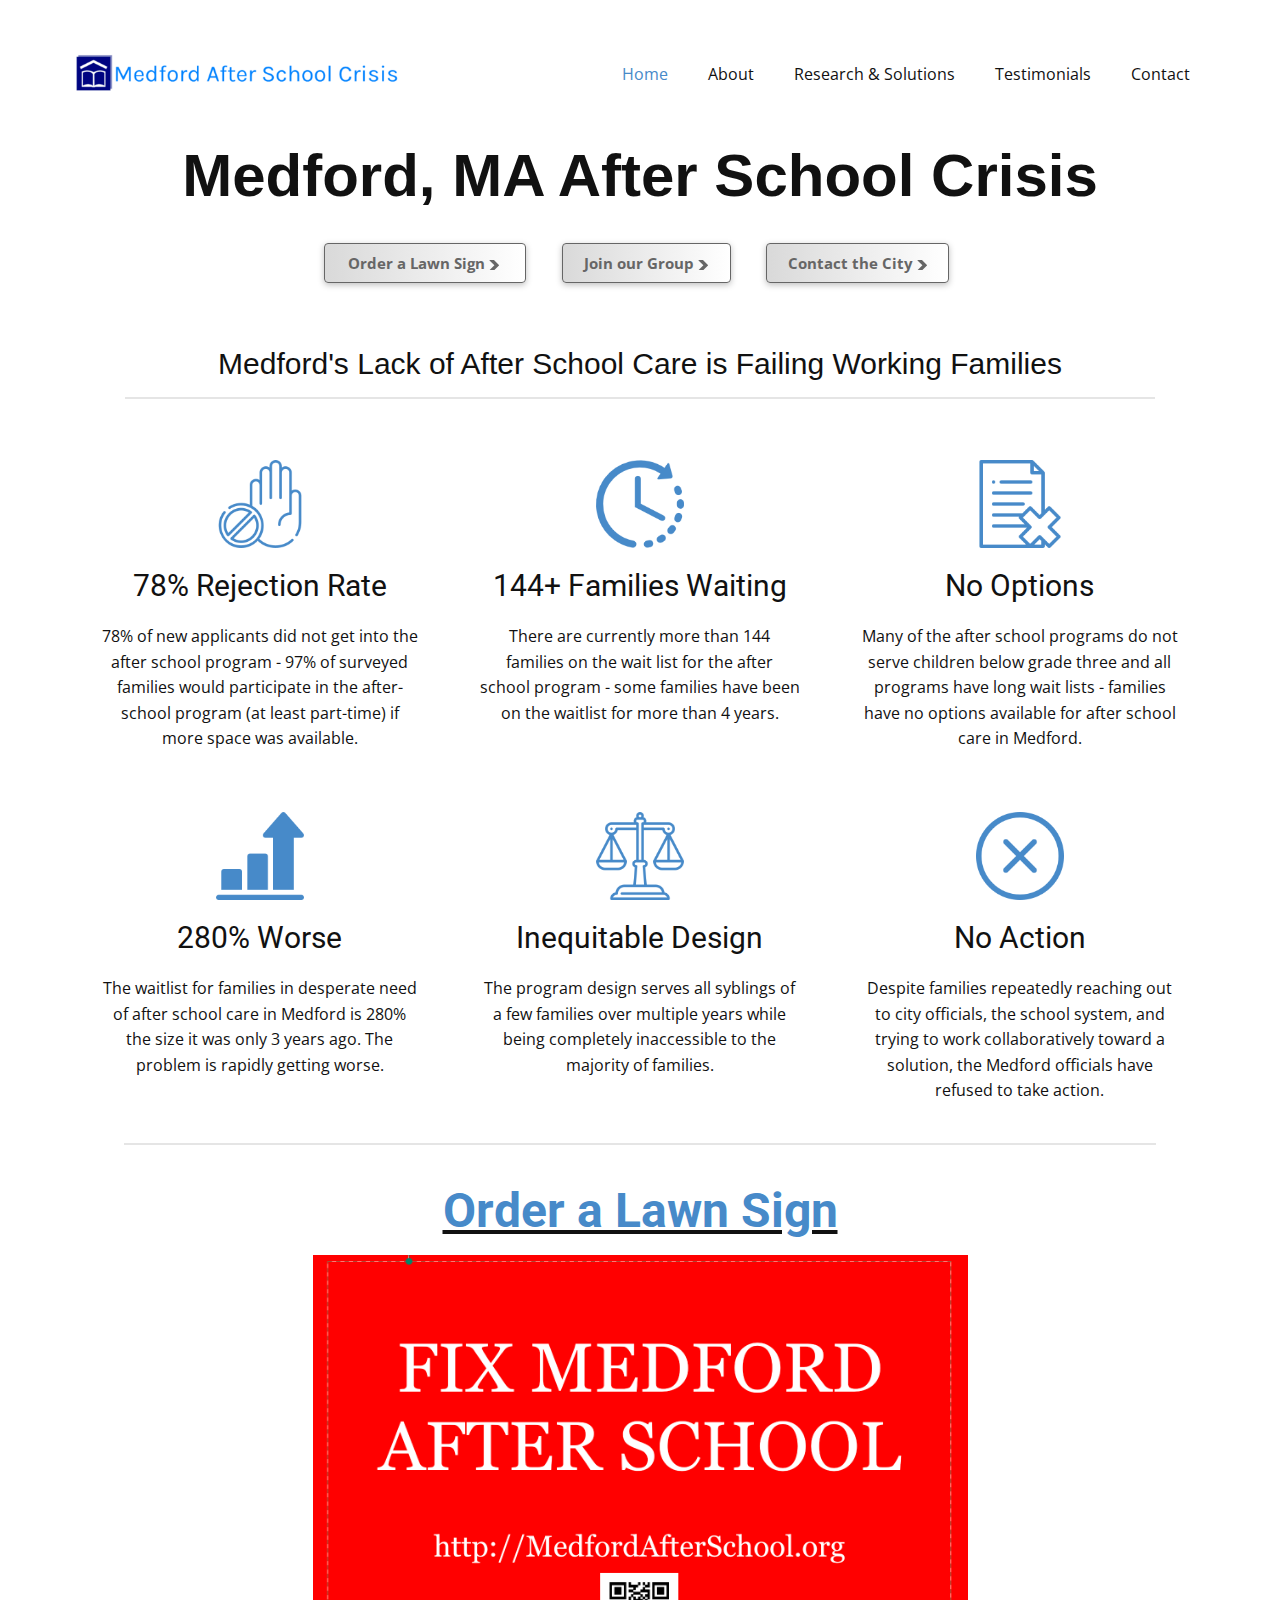
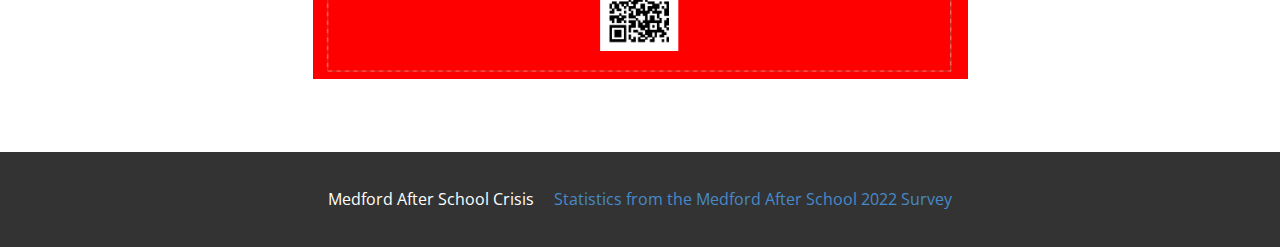
==== commit 79a556b9: "Add files via upload" ====
--- a/index.html
+++ b/index.html
@@ -39,7 +39,7 @@
           <div class="u-custom-menu u-nav-container">
             <ul class="u-nav u-unstyled u-nav-1"><li class="u-nav-item"><a class="u-button-style u-nav-link u-text-active-palette-1-base u-text-hover-palette-2-base" href="Home.html" style="padding: 10px 20px;">Home</a>
 </li><li class="u-nav-item"><a class="u-button-style u-nav-link u-text-active-palette-1-base u-text-hover-palette-2-base" href="About.html" style="padding: 10px 20px;">About</a>
-</li><li class="u-nav-item"><a class="u-button-style u-nav-link u-text-active-palette-1-base u-text-hover-palette-2-base" href="Research.html" style="padding: 10px 20px;">Research</a>
+</li><li class="u-nav-item"><a class="u-button-style u-nav-link u-text-active-palette-1-base u-text-hover-palette-2-base" href="Research.html" style="padding: 10px 20px;">Research &amp; Solutions</a>
 </li><li class="u-nav-item"><a class="u-button-style u-nav-link u-text-active-palette-1-base u-text-hover-palette-2-base" href="Testimonials.html" style="padding: 10px 20px;">Testimonials</a>
 </li><li class="u-nav-item"><a class="u-button-style u-nav-link u-text-active-palette-1-base u-text-hover-palette-2-base" href="Contact.html" style="padding: 10px 20px;">Contact</a>
 </li></ul>
@@ -50,7 +50,7 @@
                 <div class="u-menu-close"></div>
                 <ul class="u-align-center u-nav u-popupmenu-items u-unstyled u-nav-2"><li class="u-nav-item"><a class="u-button-style u-nav-link" href="Home.html">Home</a>
 </li><li class="u-nav-item"><a class="u-button-style u-nav-link" href="About.html">About</a>
-</li><li class="u-nav-item"><a class="u-button-style u-nav-link" href="Research.html">Research</a>
+</li><li class="u-nav-item"><a class="u-button-style u-nav-link" href="Research.html">Research &amp; Solutions</a>
 </li><li class="u-nav-item"><a class="u-button-style u-nav-link" href="Testimonials.html">Testimonials</a>
 </li><li class="u-nav-item"><a class="u-button-style u-nav-link" href="Contact.html">Contact</a>
 </li></ul>
--- a/nicepage.css
+++ b/nicepage.css
@@ -38426,7 +38426,6 @@
 
 .u-header .u-nav-1 {
   font-size: 1rem;
-  letter-spacing: normal;
 }
 
 .u-header .u-nav-2 {
@@ -38436,6 +38435,10 @@
   .u-header .u-menu-1 {
     width: auto;
     margin-top: -41px;
+  }
+
+  .u-header .u-nav-1 {
+    letter-spacing: normal;
   }
 }
 
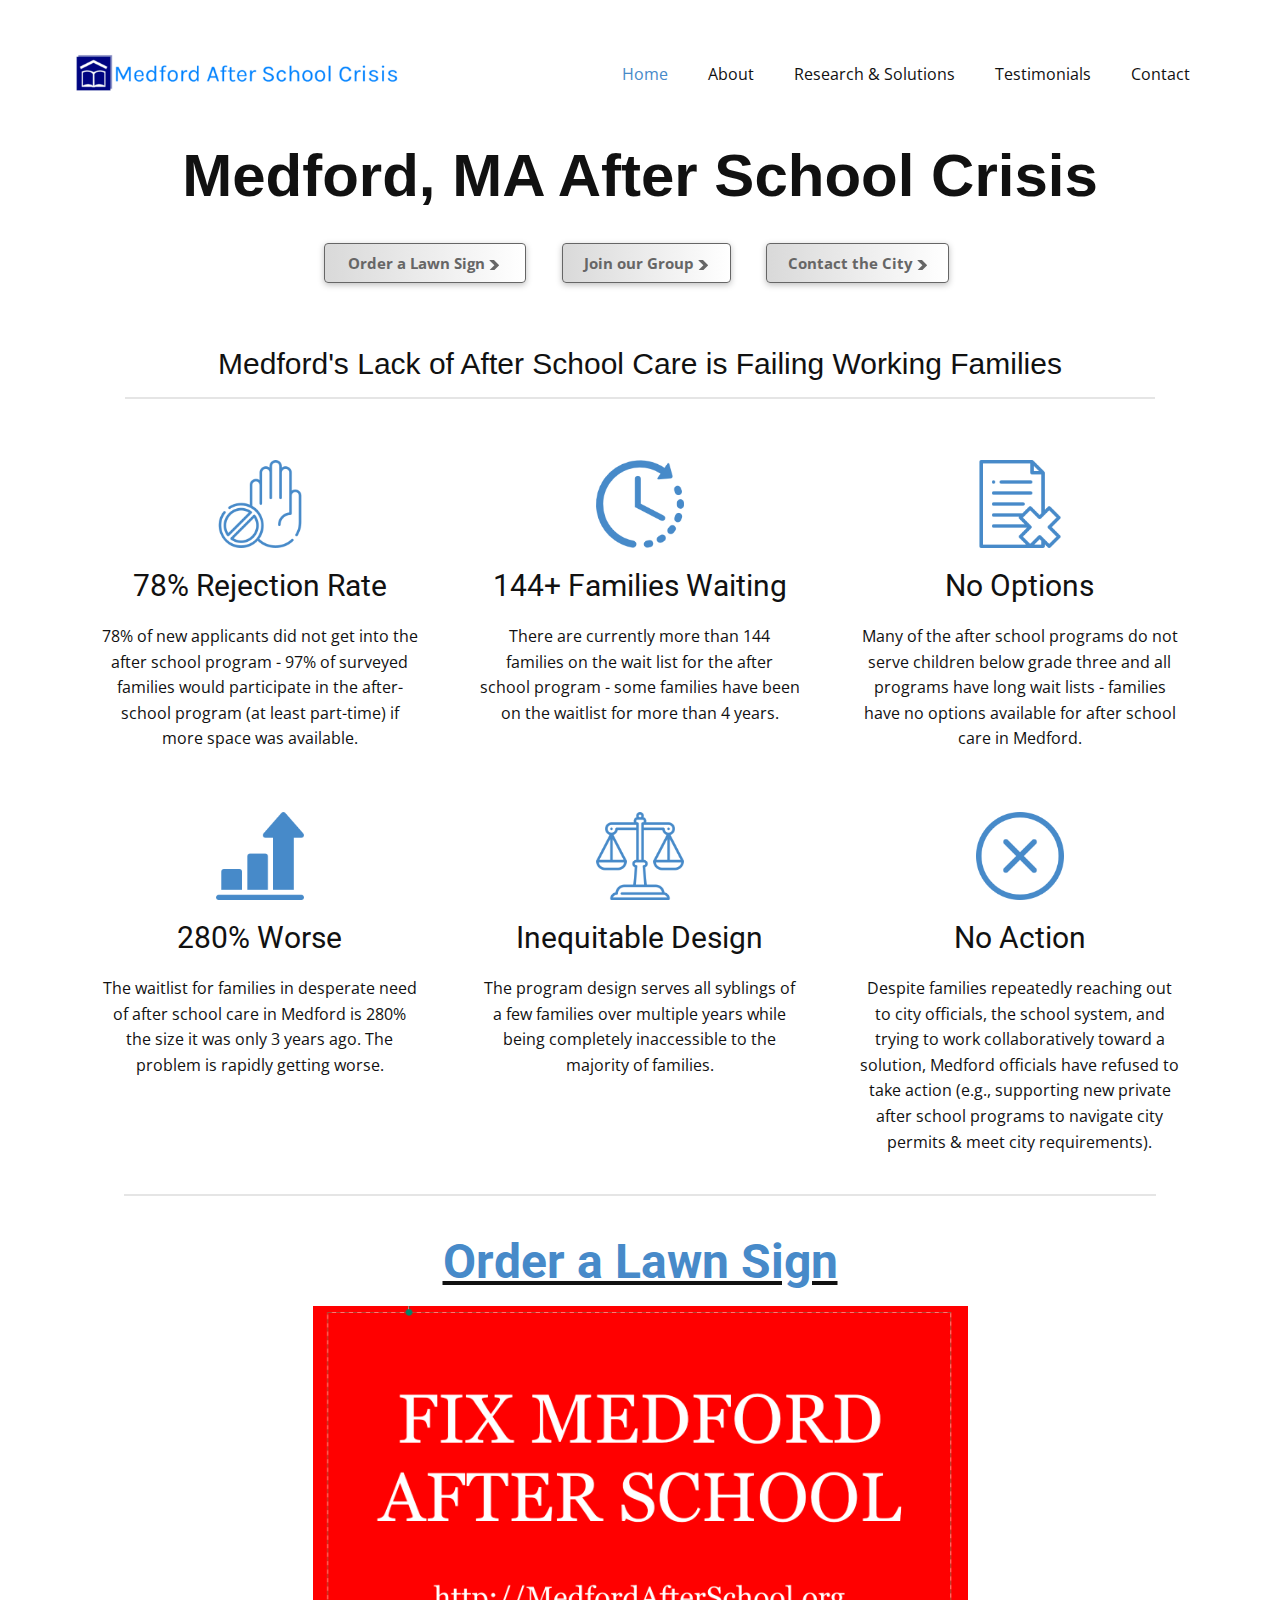
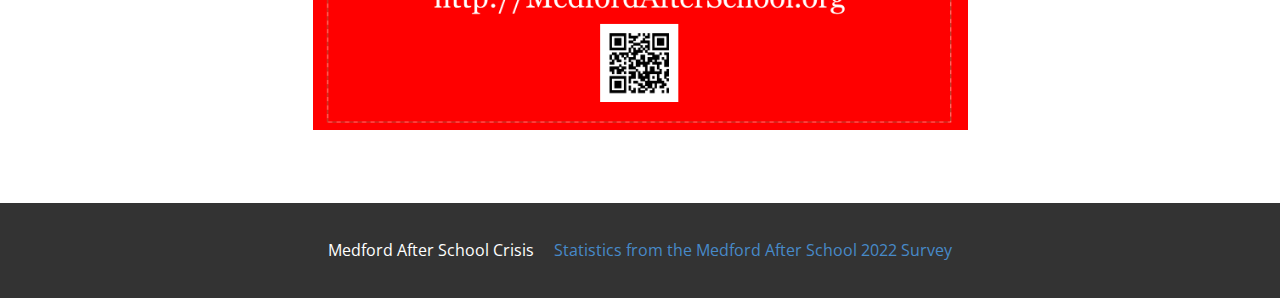
==== commit 9711b615: "Add files via upload" ====
--- a/index.html
+++ b/index.html
@@ -68,7 +68,7 @@
             <div class="u-layout-row">
               <div class="u-container-style u-layout-cell u-size-20 u-layout-cell-1">
                 <div class="u-container-layout u-valign-middle u-container-layout-1">
-                  <a href="https://docs.google.com/forms/d/1JBg3q1KFiejmzdoERhSAW7oeePIqg-Mw-lXi1zzu9C0/edit" class="u-border-1 u-border-grey-60 u-btn u-btn-round u-button-style u-gradient u-none u-radius-4 u-text-hover-black u-btn-1" target="_blank">Order a Lawn Sign&nbsp;<span class="u-icon u-text-grey-60 u-icon-1"><svg class="u-svg-content" viewBox="0 0 490.667 490.667" x="0px" y="0px" style="width: 1em; height: 1em;"><path d="M466.201,237.781L231.534,3.115C229.55,1.131,226.841,0,224.003,0h-192c-4.309,0-8.213,2.603-9.856,6.592 s-0.725,8.555,2.304,11.627l227.136,227.115L24.451,472.448c-3.051,3.051-3.968,7.637-2.304,11.627 c1.664,3.989,5.547,6.592,9.856,6.592h192c2.837,0,5.547-1.131,7.552-3.115l234.667-234.667 C470.382,248.704,470.382,241.963,466.201,237.781z"></path></svg><img></span>
+                  <a href="https://docs.google.com/forms/d/e/1FAIpQLSe7cGjEPfuGi7CFa5ys9voK47MLBN6HsRR8d7Pm5CXNtVuHmw/viewform" class="u-border-1 u-border-grey-60 u-btn u-btn-round u-button-style u-gradient u-none u-radius-4 u-text-hover-black u-btn-1" target="_blank">Order a Lawn Sign&nbsp;<span class="u-icon u-text-grey-60 u-icon-1"><svg class="u-svg-content" viewBox="0 0 490.667 490.667" x="0px" y="0px" style="width: 1em; height: 1em;"><path d="M466.201,237.781L231.534,3.115C229.55,1.131,226.841,0,224.003,0h-192c-4.309,0-8.213,2.603-9.856,6.592 s-0.725,8.555,2.304,11.627l227.136,227.115L24.451,472.448c-3.051,3.051-3.968,7.637-2.304,11.627 c1.664,3.989,5.547,6.592,9.856,6.592h192c2.837,0,5.547-1.131,7.552-3.115l234.667-234.667 C470.382,248.704,470.382,241.963,466.201,237.781z"></path></svg><img></span>
                   </a>
                 </div>
               </div>
@@ -125,7 +125,7 @@
             <div class="u-align-center u-container-style u-list-item u-repeater-item u-video-cover u-white u-list-item-6">
               <div class="u-container-layout u-similar-container u-container-layout-9"><span class="u-file-icon u-icon u-text-palette-1-base u-icon-9"><img src="images/3364174-4a44c2d7.png" alt=""></span>
                 <h3 class="u-text u-text-13">No Action</h3>
-                <p class="u-text u-text-14">Despite families repeatedly reaching out to city officials, the school system, and trying to work collaboratively toward a solution, the Medford officials have refused to take action.</p>
+                <p class="u-text u-text-14">Despite families repeatedly reaching out to city officials, the school system, and trying to work collaboratively toward a solution, Medford officials have refused to take action (e.g., supporting new private after school programs to navigate city permits &amp; meet city requirements).</p>
               </div>
             </div>
           </div>
@@ -138,9 +138,9 @@
         <div class="u-container-style u-expanded-width-sm u-expanded-width-xs u-group u-shape-rectangle u-group-1">
           <div class="u-container-layout u-container-layout-1">
             <h1 class="u-align-center u-text u-text-1">
-              <a href="https://docs.google.com/forms/d/1JBg3q1KFiejmzdoERhSAW7oeePIqg-Mw-lXi1zzu9C0/edit" class="u-active-none u-border-none u-btn u-button-link u-button-style u-hover-none u-none u-text-palette-1-base u-btn-1" target="_blank">Order a Lawn Sign</a>
+              <a href="https://docs.google.com/forms/d/e/1FAIpQLSe7cGjEPfuGi7CFa5ys9voK47MLBN6HsRR8d7Pm5CXNtVuHmw/viewform" class="u-active-none u-border-none u-btn u-button-link u-button-style u-hover-none u-none u-text-palette-1-base u-btn-1" target="_blank">Order a Lawn Sign</a>
             </h1>
-            <img class="u-image u-image-default u-image-1" src="images/fix-after-school.png" alt="" data-image-width="1542" data-image-height="1040" data-href="https://docs.google.com/forms/d/1JBg3q1KFiejmzdoERhSAW7oeePIqg-Mw-lXi1zzu9C0/edit" data-target="_blank">
+            <img class="u-image u-image-default u-image-1" src="images/fix-after-school.png" alt="" data-image-width="1542" data-image-height="1040" data-href="https://docs.google.com/forms/d/e/1FAIpQLSe7cGjEPfuGi7CFa5ys9voK47MLBN6HsRR8d7Pm5CXNtVuHmw/viewform" data-target="_blank">
           </div>
         </div>
       </div>
@@ -151,6 +151,6 @@
         <p class="u-text u-text-1">Medford After School Crisis&nbsp; &nbsp; &nbsp;<a href="files/AfterschoolCrisis_March2022SurveyTestimony.pdf" class="u-active-none u-border-none u-btn u-button-link u-button-style u-file-link u-hover-none u-none u-text-palette-1-base u-btn-1">Statistics from the Medford After School 2022 Survey</a>
         </p>
       </div></footer>
-
+    
   
 </body></html>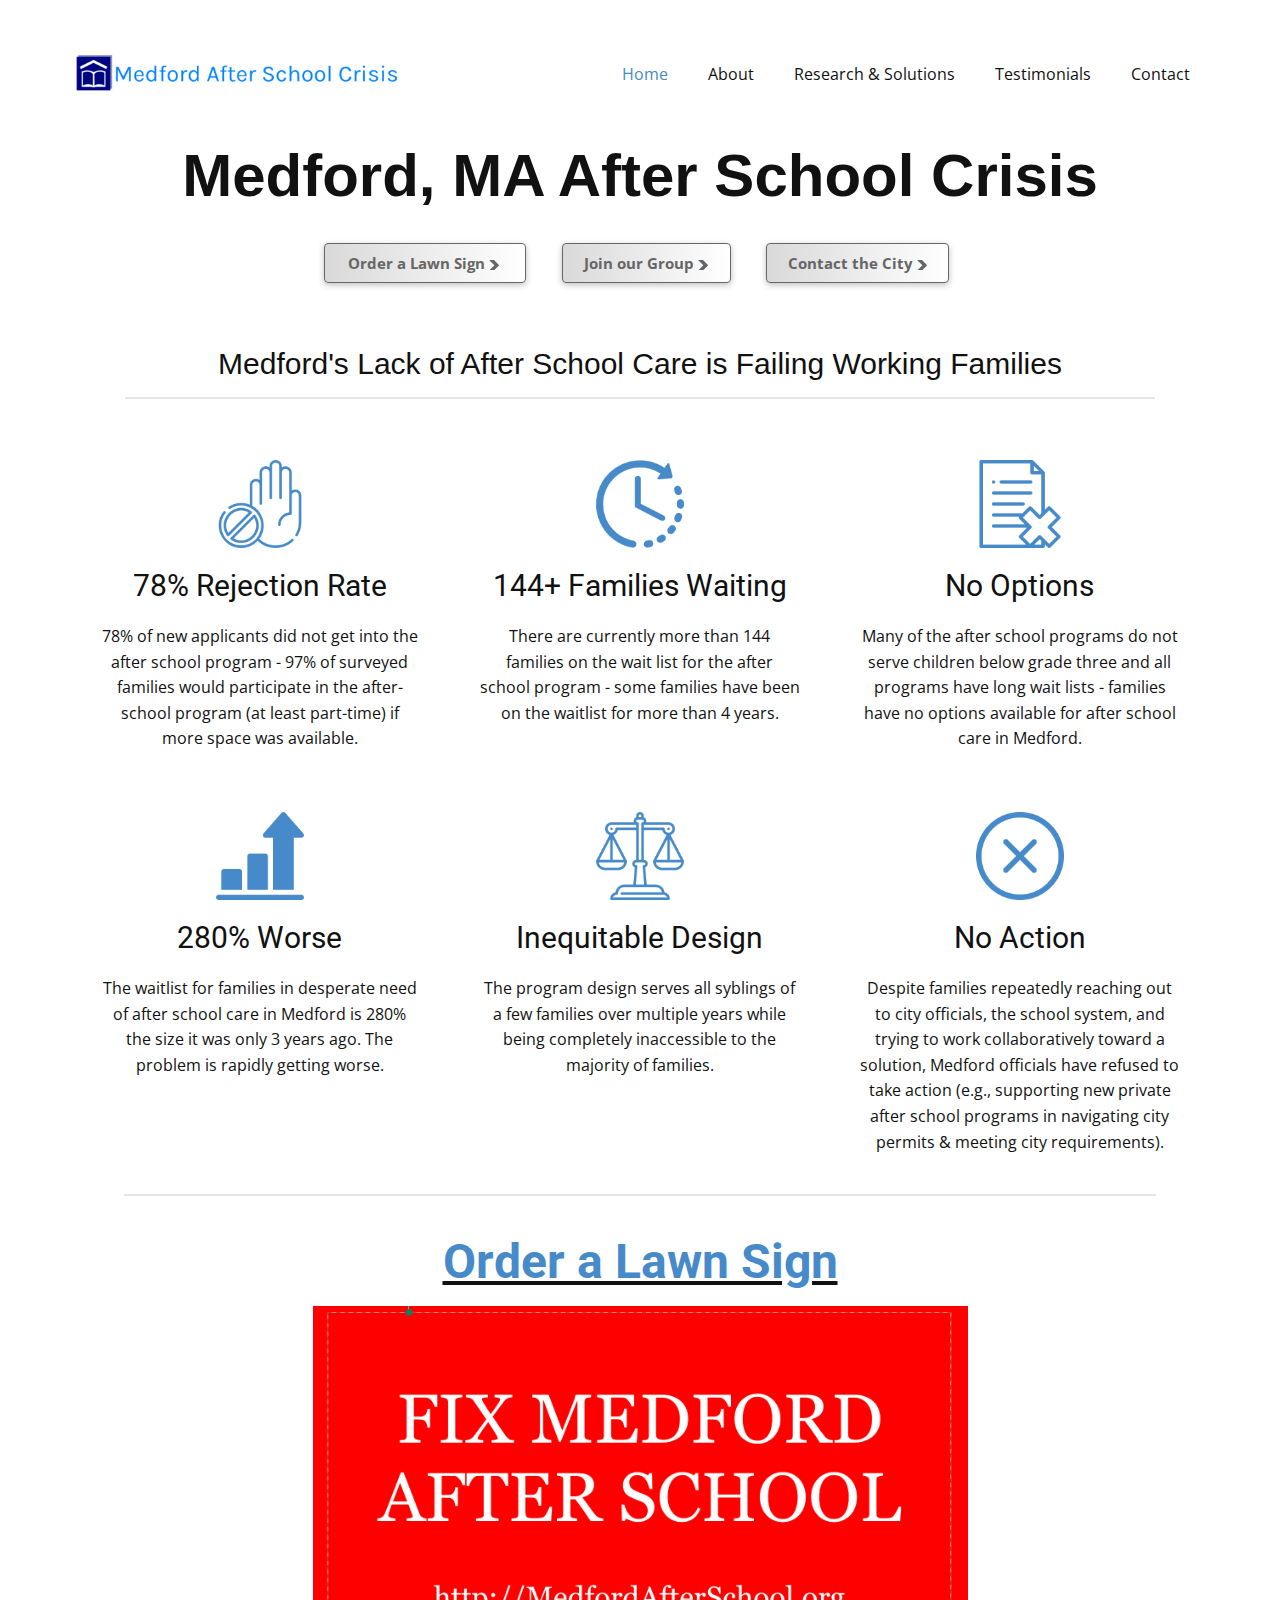
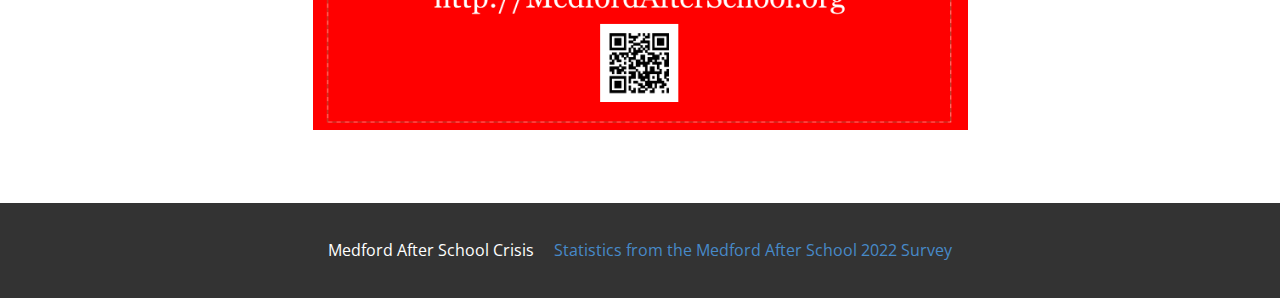
==== commit 791e8b46: "Add files via upload" ====
--- a/index.html
+++ b/index.html
@@ -125,7 +125,7 @@
             <div class="u-align-center u-container-style u-list-item u-repeater-item u-video-cover u-white u-list-item-6">
               <div class="u-container-layout u-similar-container u-container-layout-9"><span class="u-file-icon u-icon u-text-palette-1-base u-icon-9"><img src="images/3364174-4a44c2d7.png" alt=""></span>
                 <h3 class="u-text u-text-13">No Action</h3>
-                <p class="u-text u-text-14">Despite families repeatedly reaching out to city officials, the school system, and trying to work collaboratively toward a solution, Medford officials have refused to take action (e.g., supporting new private after school programs to navigate city permits &amp; meet city requirements).</p>
+                <p class="u-text u-text-14">Despite families repeatedly reaching out to city officials, the school system, and trying to work collaboratively toward a solution, Medford officials have refused to take action (e.g., supporting new private after school programs in navigating city permits &amp; meeting city requirements).</p>
               </div>
             </div>
           </div>
@@ -151,6 +151,6 @@
         <p class="u-text u-text-1">Medford After School Crisis&nbsp; &nbsp; &nbsp;<a href="files/AfterschoolCrisis_March2022SurveyTestimony.pdf" class="u-active-none u-border-none u-btn u-button-link u-button-style u-file-link u-hover-none u-none u-text-palette-1-base u-btn-1">Statistics from the Medford After School 2022 Survey</a>
         </p>
       </div></footer>
-    
+
   
 </body></html>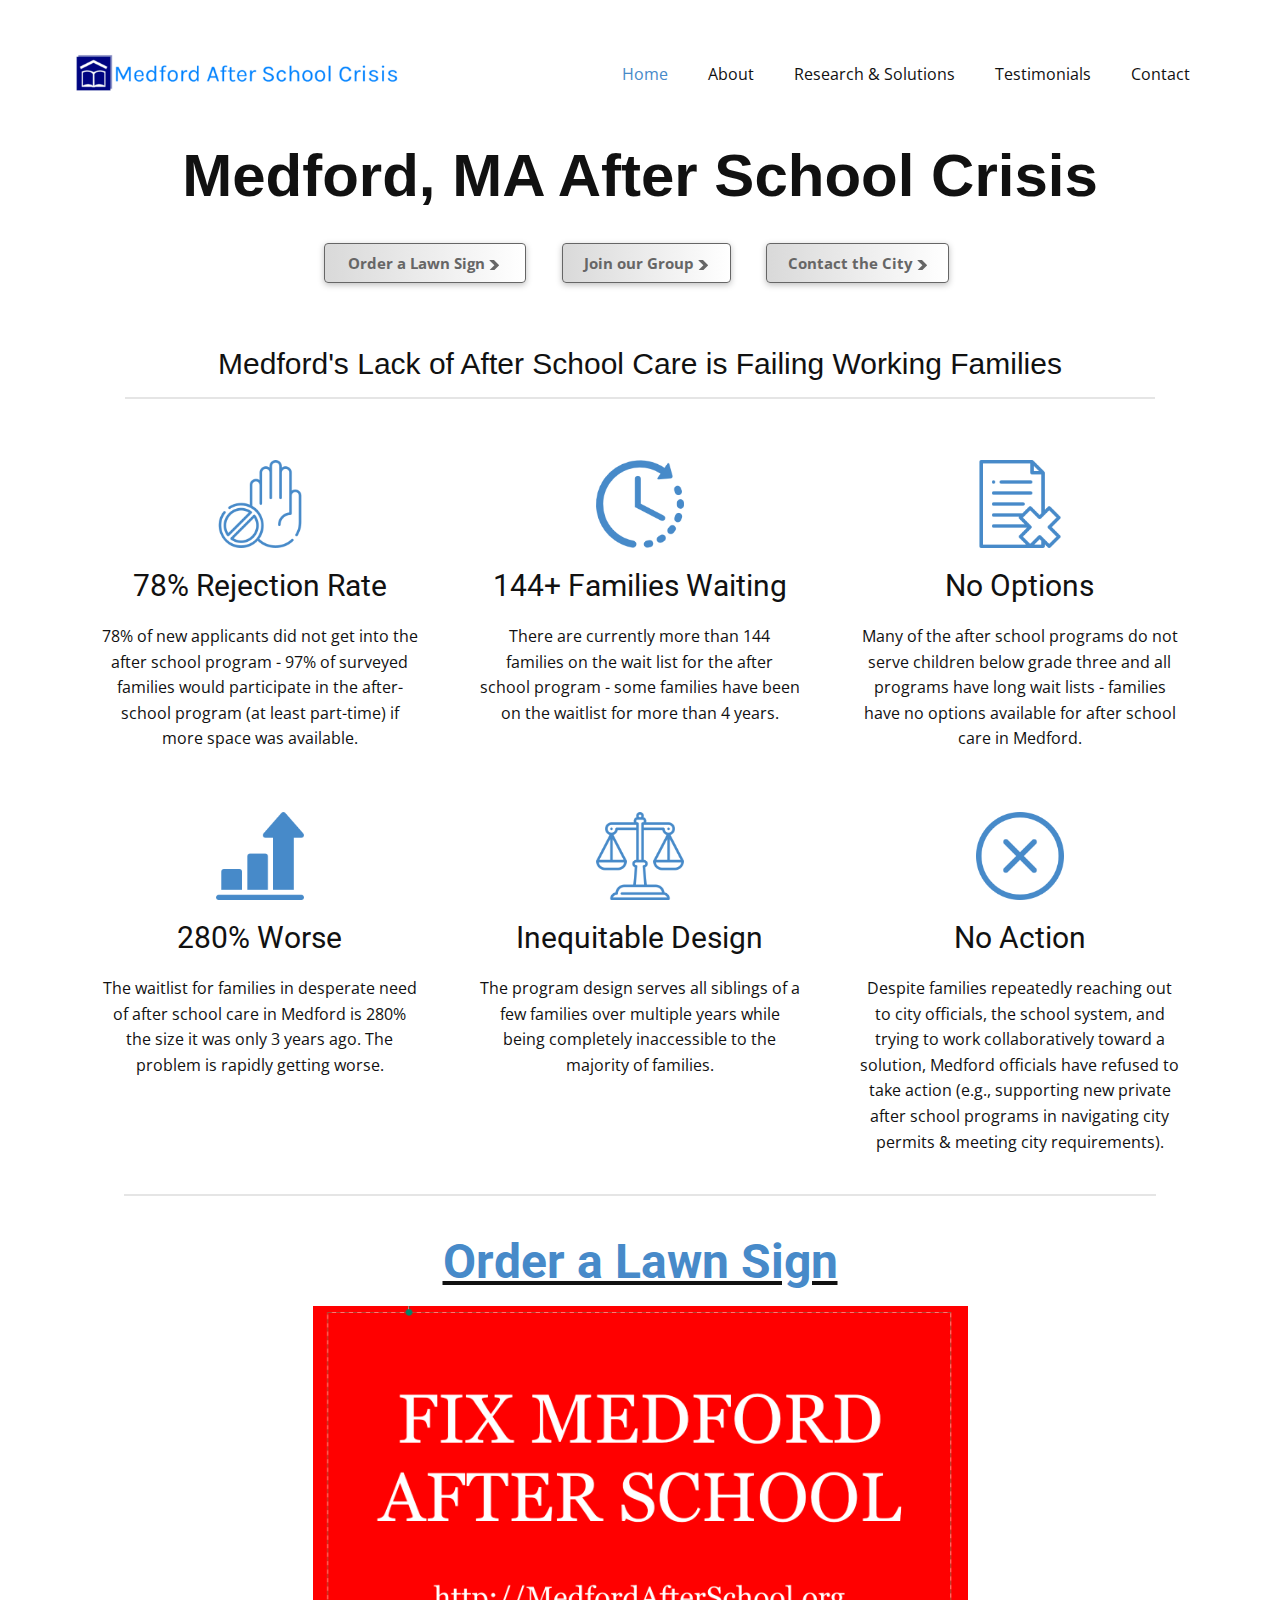
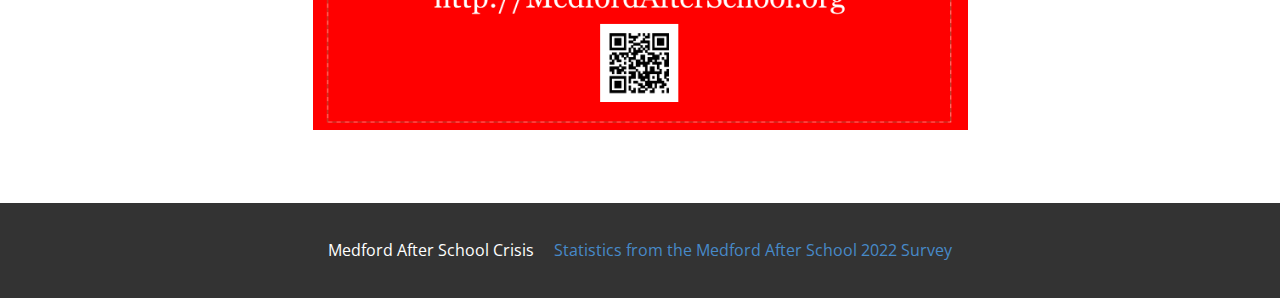
==== commit ddaad5fe: "Update index.html" ====
--- a/index.html
+++ b/index.html
@@ -119,7 +119,7 @@
             <div class="u-align-center u-container-style u-list-item u-repeater-item u-video-cover u-white u-list-item-5">
               <div class="u-container-layout u-similar-container u-container-layout-8"><span class="u-file-icon u-icon u-text-palette-1-base u-icon-8"><img src="images/2822879-e53398ee.png" alt=""></span>
                 <h3 class="u-text u-text-11">Inequitable Design</h3>
-                <p class="u-text u-text-12">The program design serves all syblings of a few families over multiple years while being completely inaccessible to the majority of families.</p>
+                <p class="u-text u-text-12">The program design serves all siblings of a few families over multiple years while being completely inaccessible to the majority of families.</p>
               </div>
             </div>
             <div class="u-align-center u-container-style u-list-item u-repeater-item u-video-cover u-white u-list-item-6">
@@ -153,4 +153,4 @@
       </div></footer>
 
   
-</body></html>+</body></html>
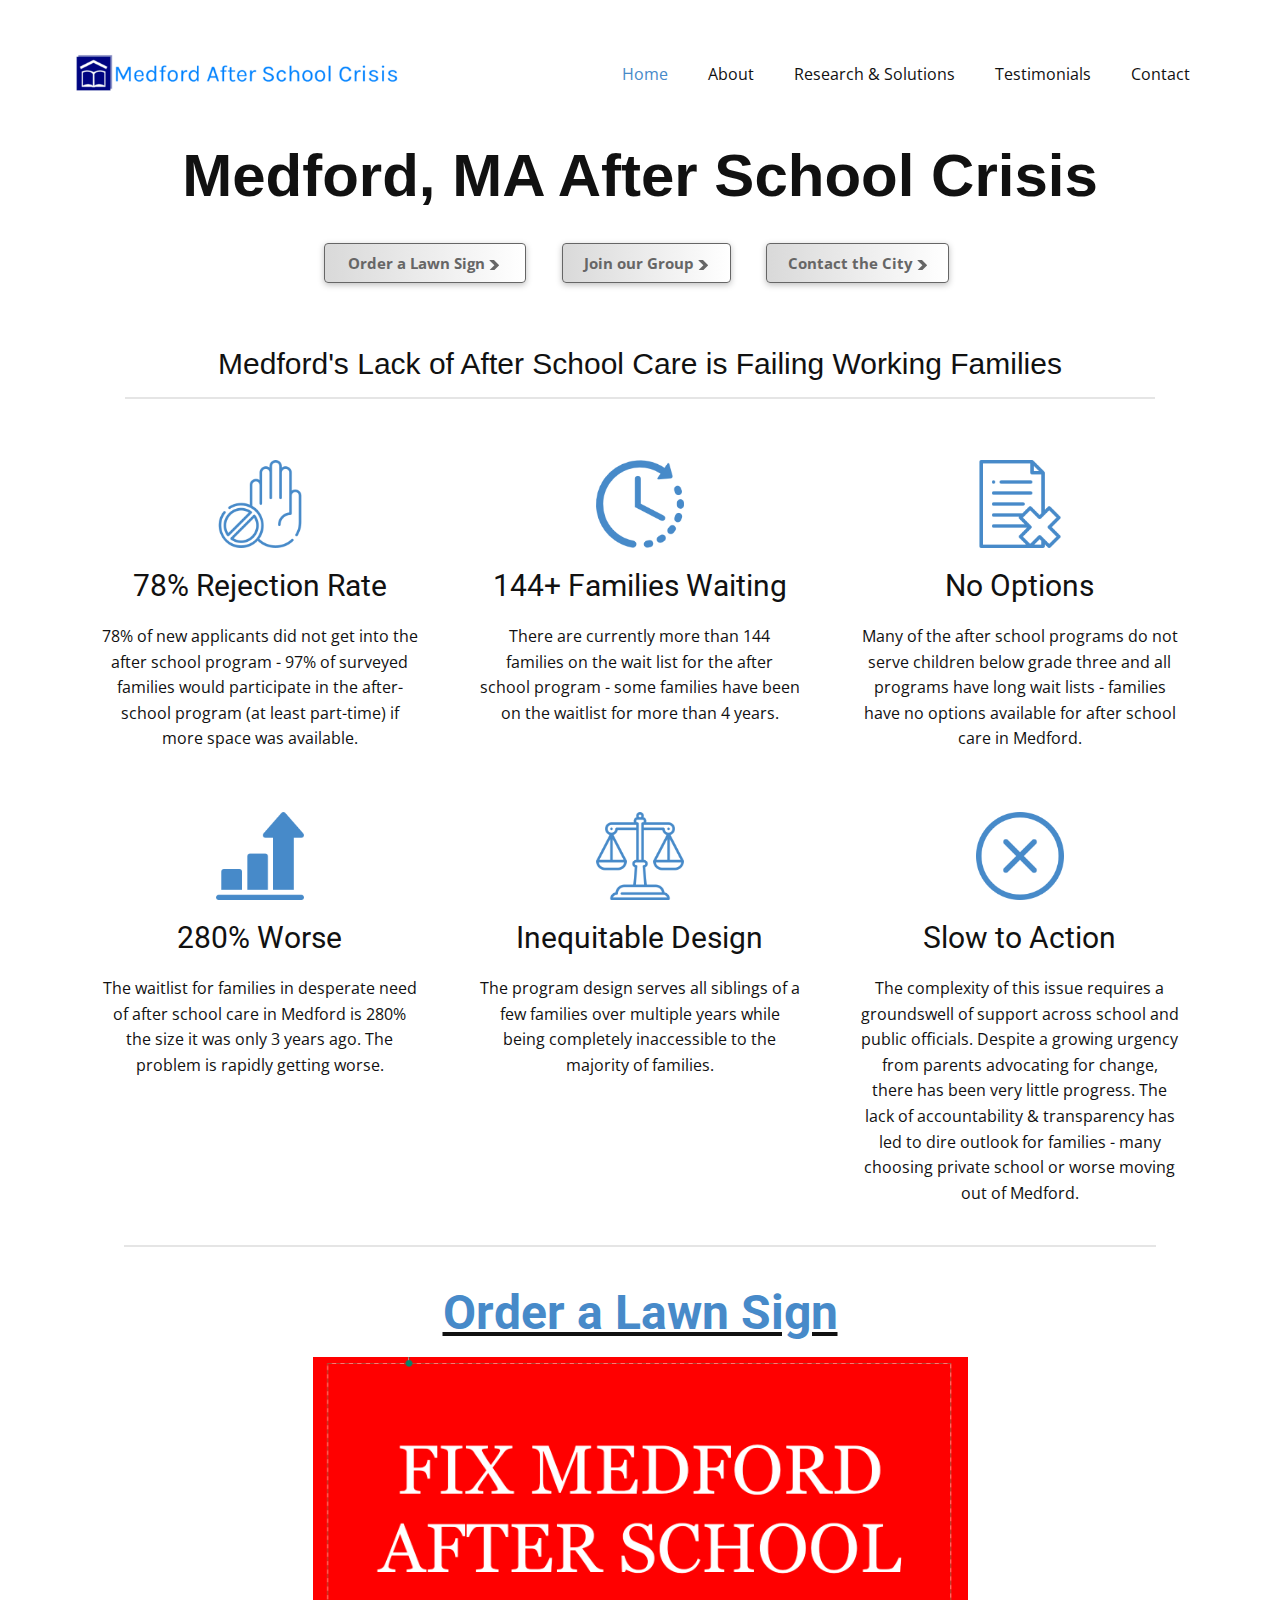
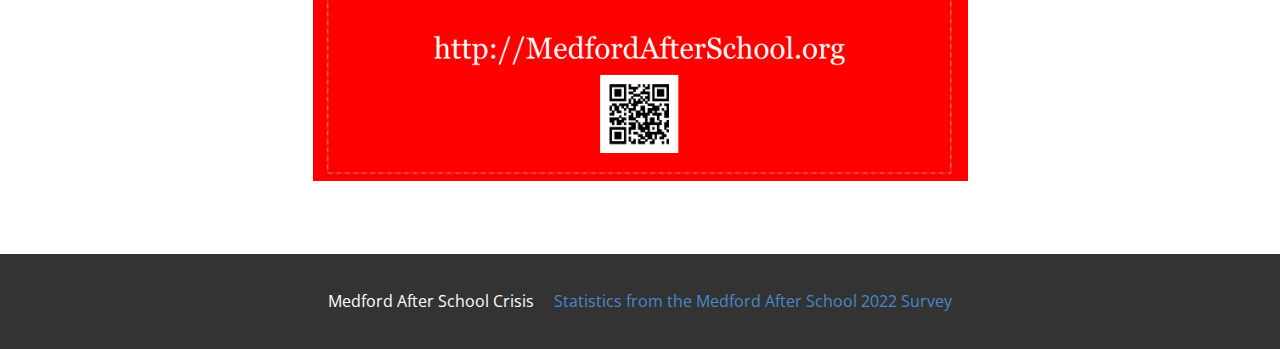
==== commit 5115af7a: "Update index.html" ====
--- a/index.html
+++ b/index.html
@@ -124,8 +124,8 @@
             </div>
             <div class="u-align-center u-container-style u-list-item u-repeater-item u-video-cover u-white u-list-item-6">
               <div class="u-container-layout u-similar-container u-container-layout-9"><span class="u-file-icon u-icon u-text-palette-1-base u-icon-9"><img src="images/3364174-4a44c2d7.png" alt=""></span>
-                <h3 class="u-text u-text-13">No Action</h3>
-                <p class="u-text u-text-14">Despite families repeatedly reaching out to city officials, the school system, and trying to work collaboratively toward a solution, Medford officials have refused to take action (e.g., supporting new private after school programs in navigating city permits &amp; meeting city requirements).</p>
+                <h3 class="u-text u-text-13">Slow to Action</h3>
+                <p class="u-text u-text-14">The complexity of this issue requires a groundswell of support across school and public officials. Despite a growing urgency from parents advocating for change, there has been very little progress. The lack of accountability & transparency has led to dire outlook for families - many choosing private school or worse moving out of Medford.</p>
               </div>
             </div>
           </div>
